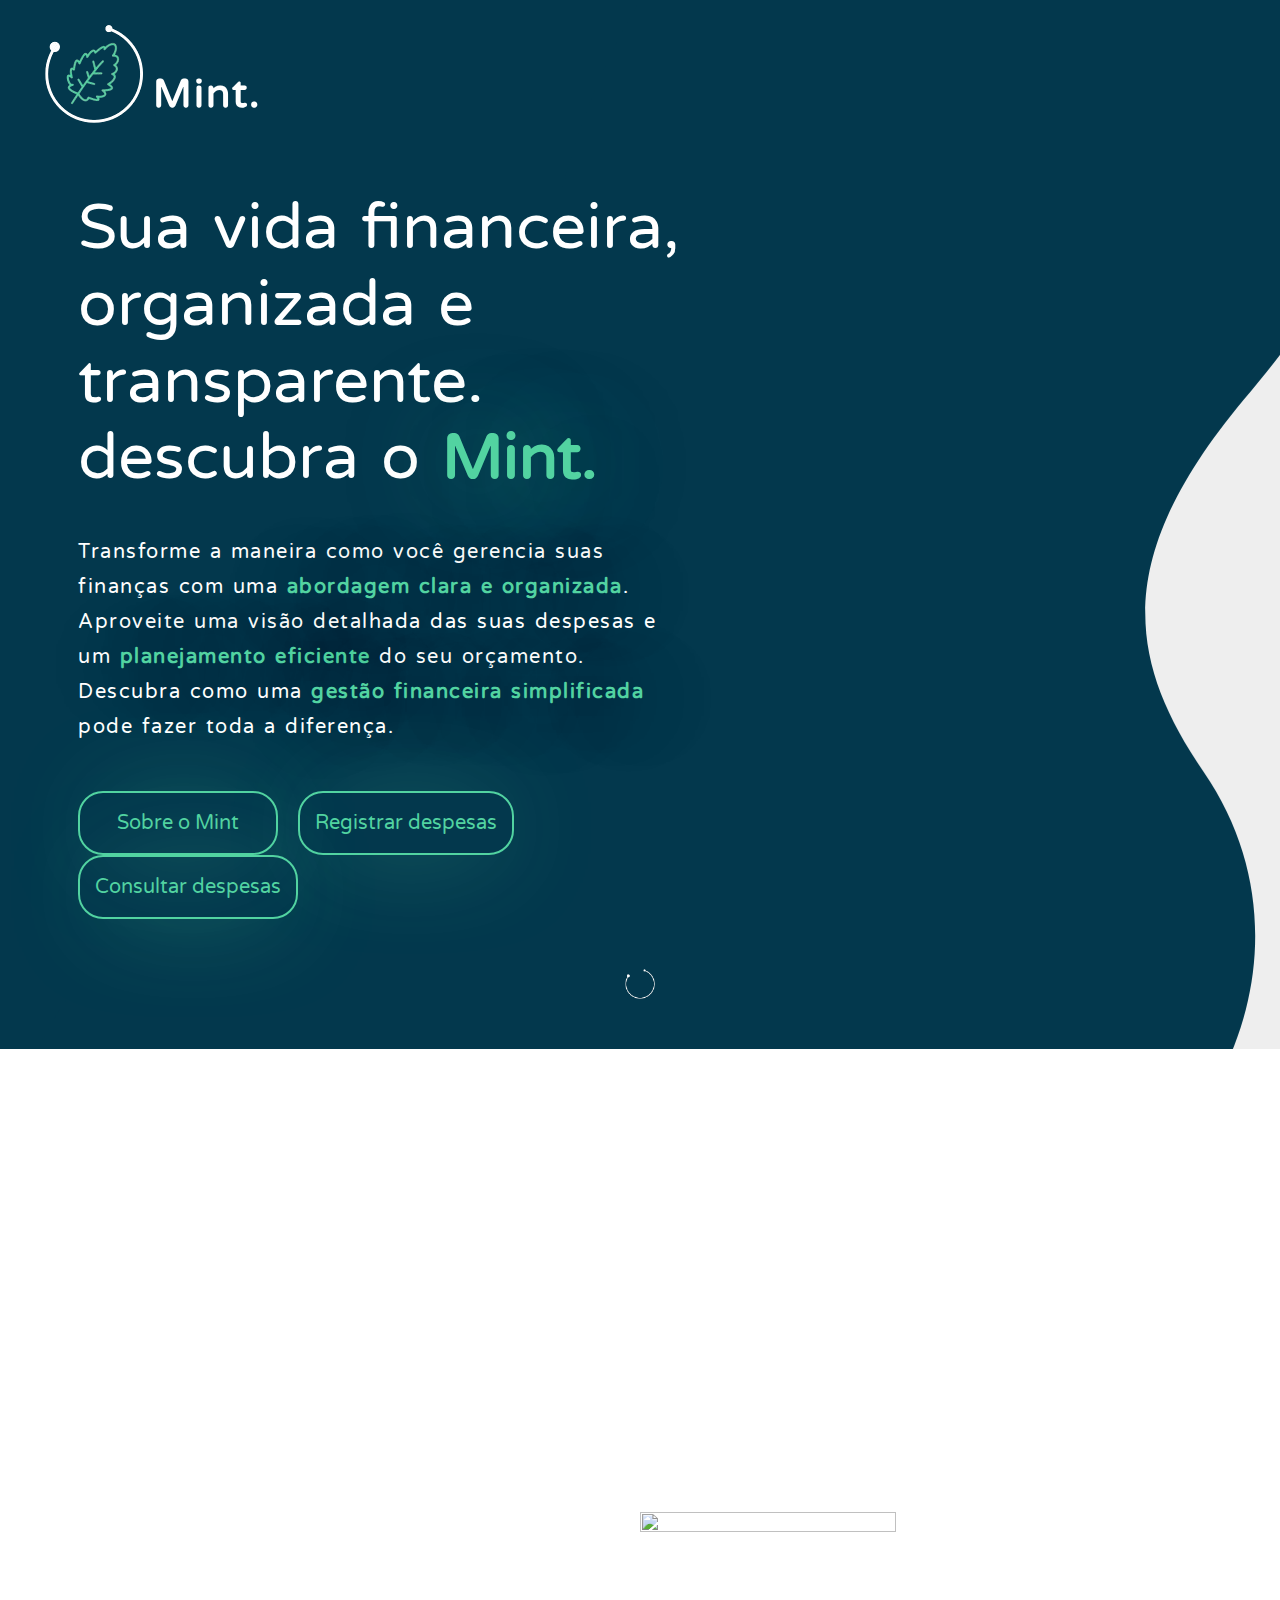
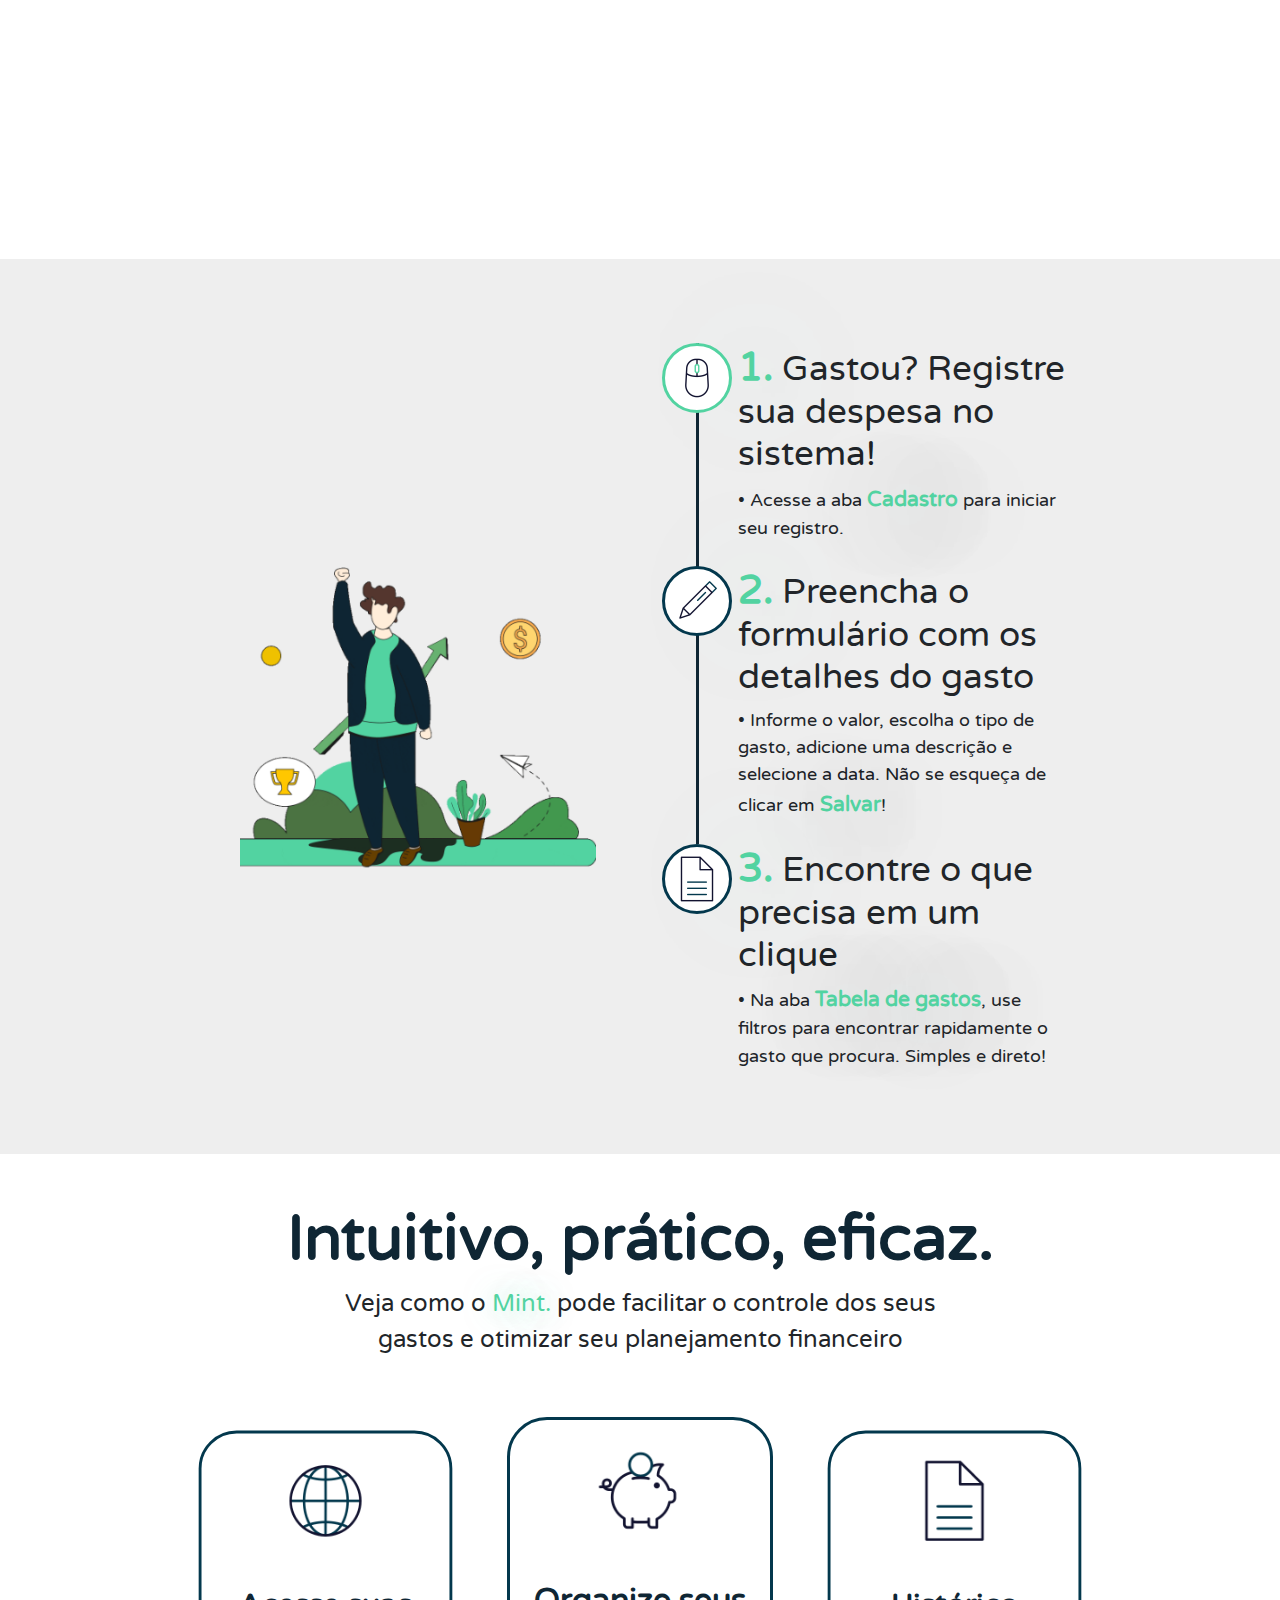
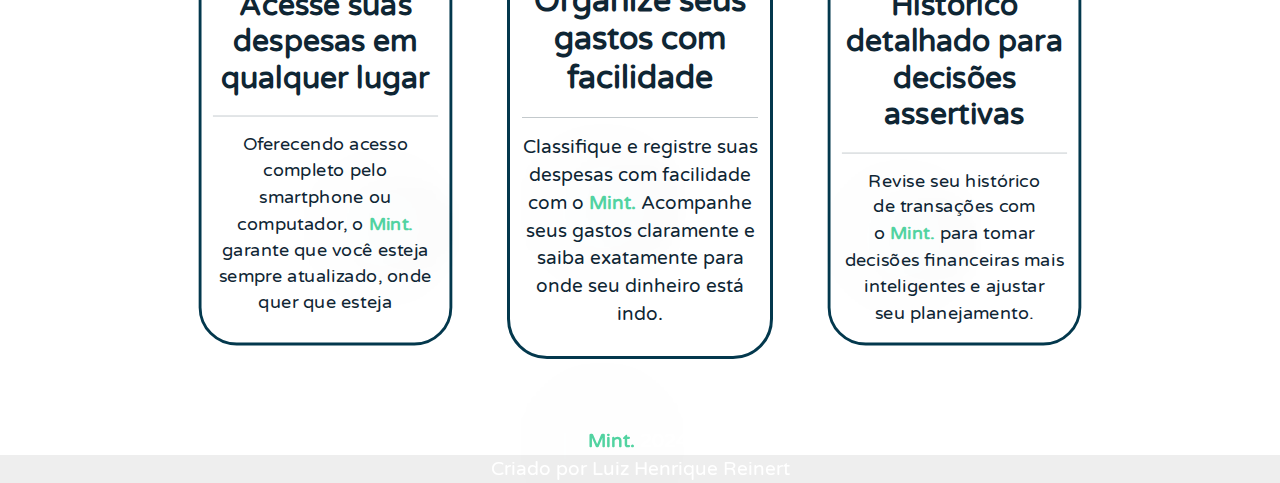
==== index.html @ 35cf8440 "Add files via upload" ====
<html>
    <head>
        <meta charset="utf-8" lang="pt-br">
        <meta name="viewport" content="width=device-width, initial-scale=1">
        <title>Mint.</title>
        <link rel="icon" href="/assets/icone3.png">
        <link href="style.css" rel="stylesheet">
        <link href="https://cdn.jsdelivr.net/npm/bootstrap@5.3.3/dist/css/bootstrap.min.css" rel="stylesheet" integrity="sha384-QWTKZyjpPEjISv5WaRU9OFeRpok6YctnYmDr5pNlyT2bRjXh0JMhjY6hW+ALEwIH" crossorigin="anonymous">
    </head>
    <body>
        <header class="header-main z-2 position-fixed py-4 navbar navbar-expand-lg d-flex nav-norm justify-content-center" id="header-main">
            <nav class="d-flex col-10 align-items-center justify-content-between container-fluid" id="nav">
                <a class="nav-brand position-relative" href="index.html">
                    <img src="assets/icone3.png">
                    <span class="brand-title">Mint.</span>
                </a>
                <button class="navbar-toggler shadow-none border-white" type="button" data-bs-toggle="collapse" data-bs-target="#navbarNav" aria-controls="navbarNav" aria-expanded="false" aria-label="Toggle navigation">
                    <span class="navbar-toggler-icon"></span>
                </button>
                <div class="collapse navbar-collapse" id="navbarNav"></div>
            </nav>
        </header>
        <div id="alert-bg"></div>
        <div class="align-self-center alert-div col-xxl-4 col-xl-5 col-lg-6 col-md-7 col-9" id="alert-div"></div>
        <div class="d-flex flex-column justify-content-around main flex-grow-1 col-12" id="main">
            <div class="d-flex main-text-div flex-row ms-5">
                <div class="d-flex flex-column intro-container col-6">
                    <h1 class="display-3 intro-text">
                        Sua vida financeira,<br> organizada e transparente.
                        descubra o <span class="highlight-brand">Mint.</span>
                    </h1>
                    <p class="intro-p">
                        Transforme a maneira como você gerencia suas finanças com uma <span class="highlight-brand">abordagem clara e organizada</span>. Aproveite uma visão detalhada das suas despesas e um <span class="highlight-brand">planejamento eficiente</span> do seu orçamento. Descubra como uma <span class="highlight-brand">gestão financeira simplificada</span> pode fazer toda a diferença.
                    </p>
                    <div class="intro-btns">
                        <a href="index.html"><button id="registro">Sobre o Mint</button></a>
                        <a href="cadastro.html"><button class="mx-3" id="registro">Registrar despesas</button></a>
                        <a href="consulta.html"><button id="consulta">Consultar despesas</button></a>
                    </div>
                </div>
                <div class="d-flex col-5">
                    
                </div>
            </div>
            <div class="text-center main-scroll">
                <button>
                    <ion-icon class="main-scroll-arrow" name="arrow-down-outline"></ion-icon>
                </button>
            </div>
        </div>
        <div class="d-flex col-12 page-2 justify-content-center align-self-center">
            <div class="d-flex flex-column justify-content-center first-section body-card col-9 my-5">
                <div class="d-flex justify-content-center col-12">
                    <h1 class="section-title p-3" id="page2-title">O que é o <span class="highlight-brand">Mint.</span>?</h1>
                </div>
                <div class="d-flex flex-row align-items-center justify-content-center col-12">
                    <div class="d-flex col-5">
                        <p class="main-text" id="page2-main-text">O <span class="highlight-brand">Mint.</span> é uma ferramenta simples e eficiente para gerenciar suas despesas. Com ele, você pode cadastrar suas despesas facilmente e consultar todas as informações em uma tabela clara e organizada.<br><br>Ideal para quem busca uma solução prática para acompanhar seus gastos sem complicações, o <span class="highlight-brand">Mint.</span> oferece a transparência necessária para manter suas finanças sob controle. Experimente e descubra como a simplicidade pode trazer clareza e ordem à sua vida financeira.</p>
                    </div>
                    <div class="d-flex col-5">
                        <img class="section-img" src="assets/Female Investors.gif"0>
                    </div>
                </div>
            </div>
        </div>
        <div class="d-flex col-12 page-3 justify-content-center align-self-center">
            <div class="d-flex justify-content-center col-10 my-5">
                <div class="d-flex flex-column justify-content-center col-12">
                    <div class="d-flex flex-row col-10 justify-content-center align-self-center">
                        <div class="d-flex col-6 steps-img justify-content-center">
                            <img class="steps-img opening align-self-center" src="assets/step1.png" id="steps-img">
                        </div>
                        <div class="d-flex col-6 steps">
                            <div class="d-flex flex-row col-12 p-4">
                                <div class="d-flex flex-column col-12">
                                    <div class="d-flex">
                                        <div class="d-flex flex-column align-items-center justify-content-between col-2 steps-icon step1">
                                            <button class="btn-enabled" id="step1-btn">
                                                <img src="assets/icons/mouse-anim.apng" id="mouse">
                                            </button>
                                            <div class="bar-disabled" id="progress-bar-1"></div>
                                        </div>
                                        <div class="d-flex flex-column steps-text col-10">
                                            <h2><span class="highlight-brand">1.</span> Gastou? Registre sua despesa no sistema!</h2>
                                            <span>• Acesse a aba <span class="highlight-brand">Cadastro</span> para iniciar seu registro.</spanj>
                                        </div>
                                    </div>
                                    <div class="d-flex">
                                        <div class="d-flex flex-column align-items-center justify-content-between col-2 steps-icon step2">
                                            <button class="btn-disabled" id="step2-btn">
                                                <img src="assets/icons/pencil-img.png" id="pencil">
                                            </button>
                                            <div class="bar-disabled" id="progress-bar-2"></div>
                                        </div>
                                        <div class="d-flex flex-column steps-text col-10">
                                            <h2><span class="highlight-brand">2.</span> Preencha o formulário com os detalhes do gasto</h2>
                                            <span>• Informe o valor, escolha o tipo de gasto, adicione uma descrição e selecione a data. Não se esqueça de clicar em <span class="highlight-brand">Salvar</span>!</span>
                                        </div>
                                    </div>
                                    <div class="d-flex justify-content-between">
                                        <div class="d-flex flex-column align-items-center justify-content-between col-2 steps-icon step3">
                                            <button class="btn-disabled" id="step3-btn">
                                                <img src="assets/icons/history-img.png" id="document">
                                            </button>
                                        </div>
                                        <div class="d-flex flex-column steps-text col-10">
                                            <h2><span class="highlight-brand">3.</span> Encontre o que precisa em um clique</h2>
                                            <span>• Na aba <span class="highlight-brand">Tabela de gastos</span>, use filtros para encontrar rapidamente o gasto que procura. Simples e direto!</span>
                                        </div>
                                    </div>
                                </div>
                            </div>
                        </div>
                    </div>
                </div>
            </div>
        </div>
        <div class="d-flex page-4 flex-column align-items-center justify-content-around col-12">
            <div class="d-flex section-title2 row-gap- flex-column align-items-center text-center justify-content-start col-12 mt-5">
                <h1 class="col-12">Intuitivo, prático, eficaz.</h1>
                <span class="col-6">Veja como o <span class="highlight-brand-sm ">Mint.</span> pode facilitar o controle dos seus gastos e otimizar seu planejamento financeiro</span>
            </div>
            <div class="d-flex flex-row row justify-content-center column-gap-5 col-10 feature-row">
                <div class="d-flex flex-column feature col-3">
                    <div class="feature-icon">
                        <img src="assets/icons/globe-img.png" id="globe">
                    </div>
                    <div>
                        <h4>Acesse suas despesas em qualquer lugar</h4><hr>
                        <p>Oferecendo acesso completo pelo smartphone ou computador, o <span class="highlight-brand">Mint.</span> garante que você esteja sempre atualizado, onde quer que esteja</h6>
                    </div>
                </div>
                <div class="d-flex flex-column feature col-3">
                    <div class="feature-icon">
                        <img src="assets/icons/pig-img.png" id="pig">
                    </div>
                    <div>
                        <h4>Organize seus gastos com facilidade</h4><hr>
                        <p>Classifique e registre suas despesas com facilidade com o <span class="highlight-brand">Mint.</span> Acompanhe seus gastos claramente e saiba exatamente para onde seu dinheiro está indo.</p>
                    </div>
                </div>
                <div class="d-flex flex-column feature col-3">
                    <div class="feature-icon">
                        <img src="assets/icons/history-img.png" id="history">
                    </div>
                    <div>
                        <h4>Histórico detalhado para decisões assertivas</h4><hr>
                        <p>Revise seu histórico de transações com o <span class="highlight-brand">Mint.</span> para tomar decisões financeiras mais inteligentes e ajustar seu planejamento.</p>
                    </div> 
                </div>
            </div>
        </div>
        <button class="back-arrow" id="back-arrow">
            <ion-icon name="arrow-up-outline"></ion-icon>
          </button>
        <footer class="d-flex flex-column justify-content-center">
            <span class="align-self-center"><span class="highlight-brand"> Mint.</span> 2024.</span>
            <span class="align-self-center">Criado por Luiz Henrique Reinert</span>
        </footer>
        <script src="script.js"></script>
        <script type="module" src="https://unpkg.com/ionicons@7.1.0/dist/ionicons/ionicons.esm.js"></script>
        <script nomodule src="https://unpkg.com/ionicons@7.1.0/dist/ionicons/ionicons.js"></script>
        <script src="https://cdn.jsdelivr.net/npm/bootstrap@5.3.3/dist/js/bootstrap.bundle.min.js" integrity="sha384-YvpcrYf0tY3lHB60NNkmXc5s9fDVZLESaAA55NDzOxhy9GkcIdslK1eN7N6jIeHz" crossorigin="anonymous"></script>
    </body>
</html>
---- style.css ----
@import url('https://fonts.googleapis.com/css2?family=Varela+Round&display=swap');

*{
    font-family: "Varela Round", sans-serif;
}

:root{
    --headerbg: #0f2634;
    --mainbg: rgb(3, 56, 77);
    --mint: rgb(82, 211, 161);
    --success: rgb(213, 245, 230);
    --success-sc: rgb(81, 218, 81);
    --caution: rgb(255, 254, 223);
    --caution-sc: rgb(255, 147, 7);
    --error: rgb(241, 76, 76);
}

html, body {
    scroll-behavior: smooth;
    display: flex;
    flex-direction: column;
    width: 100%;
    min-height: 100vh;
    background-color: rgb(238, 238, 238) !important;
}

.varela-round-regular {
    font-family: "Varela Round", sans-serif;
    font-weight: 400;
    font-style: normal;
}

.nav-brand{
    text-decoration: none;
}

.nav-norm{
    transition: width 1s, background-color 0.3s;
    width: 30%;
    background-color: transparent;
}

.nav-norm a{
    transition: all 1s;
}

.nav-norm img{
    transition: all 1s;
    object-fit: contain;
    width: 100px;
    vertical-align: bottom;
}

.nav-norm span{
    transition: all 1s;
    color: white;
    font-size: 30pt;
    font-weight: bold;
    letter-spacing: 2px;
    margin-left: 5px;
}

.nav-anim{
    transition: width 1s 0.7s, background-color 1s 0.7s;
    width: 72.38%;
    background-color: var(--headerbg);
}

.nav-anim2{
    transition: all 1s;
}

.nav-anim nav{
    margin: 0px 20px;
}

.nav-anim a{
    transition: all 1s;
    display: flex;
    align-items: end;
    left: 0px;
}

.nav-anim li{
    animation: li-anim 1s forwards;
}

@keyframes li-anim{
    from{opacity: 0;}
    to{opacity: 1;}
}

.nav-anim img{
    transition: all 1s;
    object-fit: contain;
    width: 60px;
}

.nav-anim span{
    transition: all 1s;
    color: white;
    font-size: 23pt;
    font-weight: bold;
    letter-spacing: 2px;
    margin-left: 5px;
}

.link{
    color: white;
    text-decoration: none;
    font-size: 15pt;
    position: relative;
    border-bottom: 2px solid transparent;
}

.link::after{
    transition: width 0.3s;
    content: '';
    width: 0px;
    height: 2px;
    background-color: var(--mint);
    display: block;
    position: absolute;
    bottom: 0;
}

.link:hover::after{
    transition: width 0.3s linear;
    content: '';
    width: 100%;
    height: 2px;
    background-color: var(--mint);
    display: block;
    position: absolute;
    bottom: 0;
}

.main{
    padding-top: 110px;
    background: url(assets/bg1.png) no-repeat;
    background-attachment: fixed;
    min-height: 100vh;
}

.main-text-div{
    margin-top: 80px;
    row-gap: 40px;
}

.intro-container{
    row-gap: 30px;
    margin-left: 30px;
}

.intro-text{
    color: rgb(255, 255, 255);
    word-spacing: 5px;
}

.highlight-brand{
    color: var(--mint);
    font-weight: bold;
    text-shadow: 5px 5px 100px rgba(82, 211, 161, 0.541);
}

.highlight-brand-sm{
    font-size: 1.4rem;
    color: var(--mint);
    text-shadow: 1px 1px 30px rgba(82, 211, 161, 0.541);
}

.intro-p{
    color: white;
    font-size: 1.25rem;
    letter-spacing: 1.5px;
    word-spacing: 2px;
    line-height: 35px;
}

.intro-btns button{
    min-width: 200px;
    border-radius: 25px;
    padding: 15px;
    font-size: 15pt;
    border: 2px solid;
    box-shadow: 5px 5px 100px -25px;
}

.intro-btns button:not(:hover){
    transition: all 0.5s;
    min-width: 200px;
    color: var(--mint);
    border-radius: 25px;
    border-color: var(--mint);
    padding: 15px;
    background-color: transparent;
    font-size: 15pt;
}

.intro-btns button:hover{
    transition: all 0.5s ease-out;
    color: white;
    border-color: white;
    background-color:  var(--mint);
}

.main-scroll{
    background: url(assets/round.png) no-repeat center;
    background-size: contain;
}

.main-scroll button{
    background-color: transparent;
    outline: none;
    border: none;
    color: var(--mint);
    object-fit: contain;
    font-size: 30pt;
    padding: 15px;
}

.main-scroll{
    animation: round-bg-rotate 4s linear infinite;
    margin: 50px 0px;
}

.main-scroll-arrow{
    animation: teste 5s linear infinite;
}

.page-4{
    min-height: 90vh;
    background-color: white;
}

.body-card{
   background-color: transparent;
}

/* Page 2 */

.page-2{
    min-height: 90vh;
    background-color: white;
}

.section-img{
    object-fit: contain;
    width: 80%;
}

.section-title{
    font-size: 60pt;
    font-weight: 600;
    opacity: 0;
    color: var(--mainbg);
}

.section-title2 h1{
    font-size: calc(1.7vw + 4.6vh);
    font-weight: 600;
    opacity: 1;
    color: var(--headerbg);
}

.section-title2 span{
    
    font-size: 1.5rem;
}

.active{
    animation: active-anim 1s forwards;
} 
  
@keyframes active-anim{
    from{transform: translateY(50%); opacity: 0}
    to{transform: translateY(0%); opacity: 1}
}

.main-text{
    font-size: 1.4rem;
    opacity: 0;
    text-wrap: balance;
    color: var(--mainbg);
}

.main-text-active{
    animation: main-text-anim 1s forwards;
}

@keyframes main-text-anim{
    from{transform: translateX(-50%); opacity: 0}
    to{transform: translateX(0%); opacity: 1}
}

.steps-img{
    object-fit: contain;
    width: 80%;
}

.steps-icon{
    position: relative;
    z-index: 1;
    padding-top: 3%;
}

.bar-disabled{
    transition: 0.5s all;
    height: 100%;
    z-index: -1;
    width: 3px;
    background-color: var(--headerbg);
    position: absolute;
}

.bar-enabled{
    transition: 0.5s all;
    background-color: var(--mint)!important;
}

.btn-disabled{
    transition: 0.5s all;
    background: white;
    border: 3px solid var(--mainbg);
    border-radius: 50%;
    height: 70px;
    width: 70px;
}

.btn-enabled{
    transition: 0.5s all;
    background: white;
    border: 3px solid var(--mint);
    border-radius: 50%;
    height: 70px;
    width: 70px;
}

.steps-icon img{
    width: 50px;
    height: 50px;
}

.steps-text{
    padding: 3% 0;
    margin-left: 2%;
}

.steps-text h2{
    font-size: 2.2em;
}

.steps-text span{
    font-size: 1.14em;
}


/* Page 3 */

.page-3{
    min-height: 70vh;
    background-color: transparent;
}

.feature-row{
    margin-top: 3.7rem!important;
    margin-bottom: 6rem;
}

.feature{
    color: var(--headerbg);
    border: 3px solid var(--mainbg);
    border-radius: 40px;
    min-height: 54vmin;
}

.feature:first-of-type, .feature:nth-of-type(3){
    transform: scale(0.95);
}

.feature:hover{
    transition: all 0.3s;
    scale: 1.1;
    border: 3px solid var(--mint);
    box-shadow: 0 0 15px var(--mint);
}

.feature:nth-of-type(2):hover{
    scale: 1.15;
}

.feature:not(:hover){
    transition: all 0.3s;
}

.feature:hover img{
    transition: all 0.3s;
    scale: 1.2;
}

.feature:hover h4{
    transition: all 0.2s;
    color: var(--mint);
}

.feature:not(:hover) img{
    transition: all 0.5s;
    scale: 1.0;
}


.feature-icon{
    text-align: center;
}

.feature-icon img{
    width: 40%;
    padding: 10% 0px;
}


.feature h4{
    text-align: center;
    margin: 20px 0px;
    font-size: 2em;
    font-weight: bold;
}

.feature p{
    text-align: center;
    font-size: 1.16em;
    text-wrap: balance;
}

.title-consulta{
    padding-bottom: 20px
}

.form{
    font-size: 14pt;
    height: 50px;
    width: 100%;
    border: 1px solid gainsboro;
    text-align: start;
    border-radius: 10px;
    padding-left: 10px;
    box-shadow: none;
    outline: 3px solid rgba(120, 118, 236, 0);;
}

.form:focus{
    transition: outline-color 0.5s;
    outline-color: var(--mint);
}

.first-option{
    color: #757575;
}

.tipodedespesa{
    width: 100%;
}

.despesa{
    width: 100%;
}

.desc-despesa{
    width: 110%;
}

.valor-despesa{
    width: 50%;
}

.add-btn button{
    border: none;
    color: white;
    background-color: var(--mint);
    border-radius: 10px;
    padding: 15px 40px;
}

.add-btn button:hover{
    transition: all 0.5s;
    background-color: rgb(54, 52, 151);
}

.add-btn button:not(:hover){
    transition: all 0.5s;
    background-color: var(--mint);
}

.error{
    animation: errorAnim 2s forwards;
}

.errors-list{
    display: block;
    color: rgb(241, 76, 76);
}

@keyframes alert-bg-in{
    from{
        background-color: transparent;
    }
    to{
        background-color: rgba(0, 0, 0, 0.26);
        backdrop-filter: blur(5px);
    }
}

.alert-text{
    color: var(--mainbg);
    font-weight: bold;
    font-size: 16pt;
    line-height: 35pt;
}

.checkmark-icon{
    color: var(--success-sc);
    font-size: 35pt;
    line-height: 35pt;
}

.close-icon{
    font-size: 40pt;
    color: var(--success);
}

.warning-icon{
    font-size: 45pt;
    color: rgb(255, 153, 0);
}

.error-icon{
    font-size: 45pt;
    color: rgb(241, 76, 76);
}

.close-alert{
    background-color: transparent;
    border: none;
}

.active-cadastro{
    color: black;
    position: absolute;
    top: 20%;
    height: 15%;
    background-color: var(--success);
    z-index: 2;
    border-radius: 10px;
    display: flex;
    animation: alert-in 1.5s forwards;
}

.active-cadastro::after{
    content: '';
    position: absolute;
    border-radius: 10px 0px 0px 10px;
    width: 20px;
    height: 100%;
    background-color: var(--mint);
}

@keyframes alert-in{
    0%{
        opacity: 0;
        transform: translateX(-40%)
    }
    60%{
        opacity: 1;
        transform: translateX(0%);
    }
    100% {
        opacity: 0;
        transform: translateX(40%)
    }
}

.active-remove-data{
    color: black;
    position: absolute;
    top: 20%;
    background-color: var(--caution);
    z-index: 2;
    border-radius: 10px;
    display: flex;
    animation: alert-caution-in 0.7s forwards;
}

.active-remove-data::after{
    content: '';
    position: absolute;
    border-radius: 10px 0px 0px 10px;
    width: 20px;
    height: 100%;
    background-color: var(--caution-sc);
}


@keyframes alert-caution-in{
    0%{
        opacity: 0;
        transform: translateX(-40%)
    }
    100%{
        opacity: 1;
        transform: translateX(0%);
    }
}

.alert-out{
    animation: alert-out 0.7s forwards;
}

@keyframes alert-out{
    0%{
        opacity: 100%;
    }
    100%{
        transform: translateX(40%);
        opacity: 0%;
    }
}

.action-btns button{
    border: none;
    border-radius: 5px;
    height: 35px;
    width: 40%;
    color: white;
    font-weight: 600;

}

#cancelar:not(:hover){
    transition: all 0.3s;
    background-color: rgb(241, 76, 76);
}


#cancelar:hover{
    transition: all 0.3s;
    background-color: rgb(187, 40, 40);
}

#confirmar:not(:hover){
    transition: all 0.3s;
    background-color: rgb(138, 211, 105);
}

#confirmar:hover{
    transition: all 0.3s;
    background-color: rgb(86, 143, 60);
}

td {
    padding: 10px 0px;
}

tr {
    vertical-align: middle;
}

.error-text{
    color: rgb(0, 0, 0);
    font-weight: 600;
    line-height: 35pt;
}

.error-anchor{
    text-decoration: none;
    font-size: 13pt;
    color: var(--mint);
    font-weight: 600;
}

.error-span{
    font-size: 13pt;
}

.remove-data-btn{
    background-color: rgb(241, 76, 76);
    color: white;
    border: none;
    outline: none;
    border-radius: 4px;
    width: 40px;
    height: 30px;
}

.filter-btn{
    border: none;
    font-size: 17pt;
    color: white;
    background-color: var(--mint);
    border-radius: 10px;
    padding: 15px 40px;
}

.filter-btn:hover{
    transition: all 0.5s;
    background-color: rgb(54, 52, 151);
}

.filter-btn:not(:hover){
    transition: all 0.5s;
    background-color: var(--mint);
}


@keyframes errorAnim{
    30%{
        border: 1px solid rgb(241, 76, 76);
    } 60% {
        border: 1px solid gainsboro;
    } 100% {
        border: 1px solid rgb(241, 76, 76);
    }
}

.back-arrow{
    transition: all 0.5s 1s, opacity 0.3s;
    position: fixed;
    background-color: rgba(255, 255, 255, 0.425);
    border: 3px solid var(--mainbg);
    color: var(--mint);
    right: 100px;
    bottom: 80px;
    width: 0px;
    height: 0px;
    font-size: 25pt;
    border-radius: 50%;
    opacity: 0;
}

.shown{
    transition: opacity 0.5s ;
    pointer-events: all;
    width: 60px;
    height: 60px;
    opacity: 1
}

.back-top-hover{
    animation: back-top-anim 2s 0.3s infinite
}

@keyframes back-top-anim{
    10%{
        transform: translateY(10px);
    }
    20%{
        transform: translateY(-5px);
    }
    40%{
        transform: translateY(0px);
    }
    100%{
        transform: translateY(0px);
    }
}

footer{
    position: relative;
    width: 100%;
    height: 10%;
    font-size: 14pt;
    color: white;
    background-color: var(--headerbg);
}

/*cadastro*/

.register-title{
    font-size: calc(3vw + 6vh);
    font-weight: bolder;
    color: var(--mint);
}

.background-div{
    width: 100%;
    display: flex;
    overflow: hidden;
    position: absolute;
    background-color: #ffffff;
}

.background-div img{
    min-width: 100%;
    min-height: 100vh;
    object-fit: cover;
}

.form-main{
    min-height: 50vh;
    background-color: #f8f8f8;
    border-radius: 40px;
    border: 3px solid var(--mint);
}

input:-webkit-autofill {
    -webkit-box-shadow: 0 0 0 30px white inset;
}

.form-input{
    transition: all 0.3s;
    outline: 1px solid gainsboro;
    border-width: 2px;
    border-style: solid;
    border-color: transparent;
    font-size: 1.1rem;
    padding: 7px;
    border-radius: 10px;
    pointer-events: all;
}

.form-input:focus{
    transition: all 0.8s;
    border-color: var(--mint);
}

.input-label{
    transition: all 0.3s;
    color: rgba(0, 0, 0, 0.521);
    font-size: 1.2rem;
    pointer-events: none;
    z-index: 0;
}

.span-focused{
    transition: all 0.3s ease-in-out;
    color: var(--mint);
    translate: 0px -120%;
}

.invalid-value, .invalid-value:focus{
    border-color: var(--error);
}

.valid-value, .valid-value:focus{
    border-color: rgb(48, 187, 48);
}
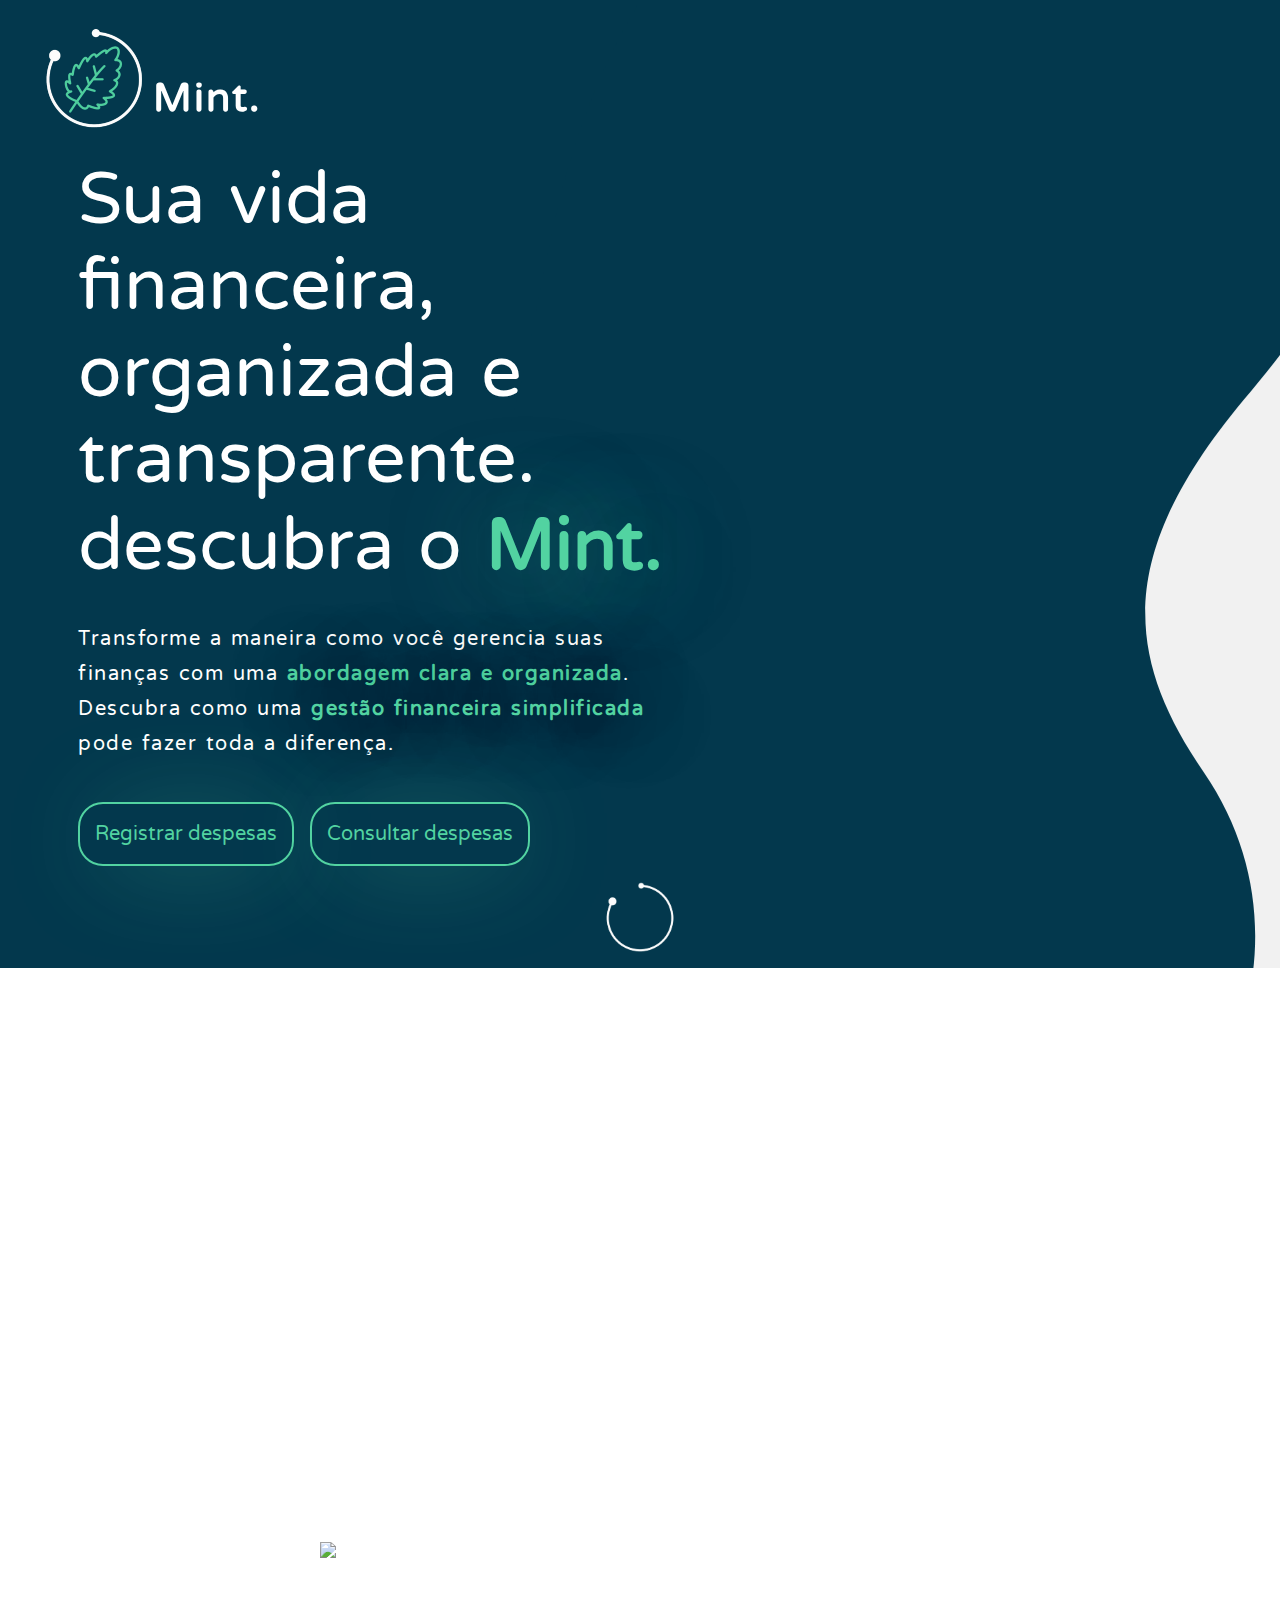
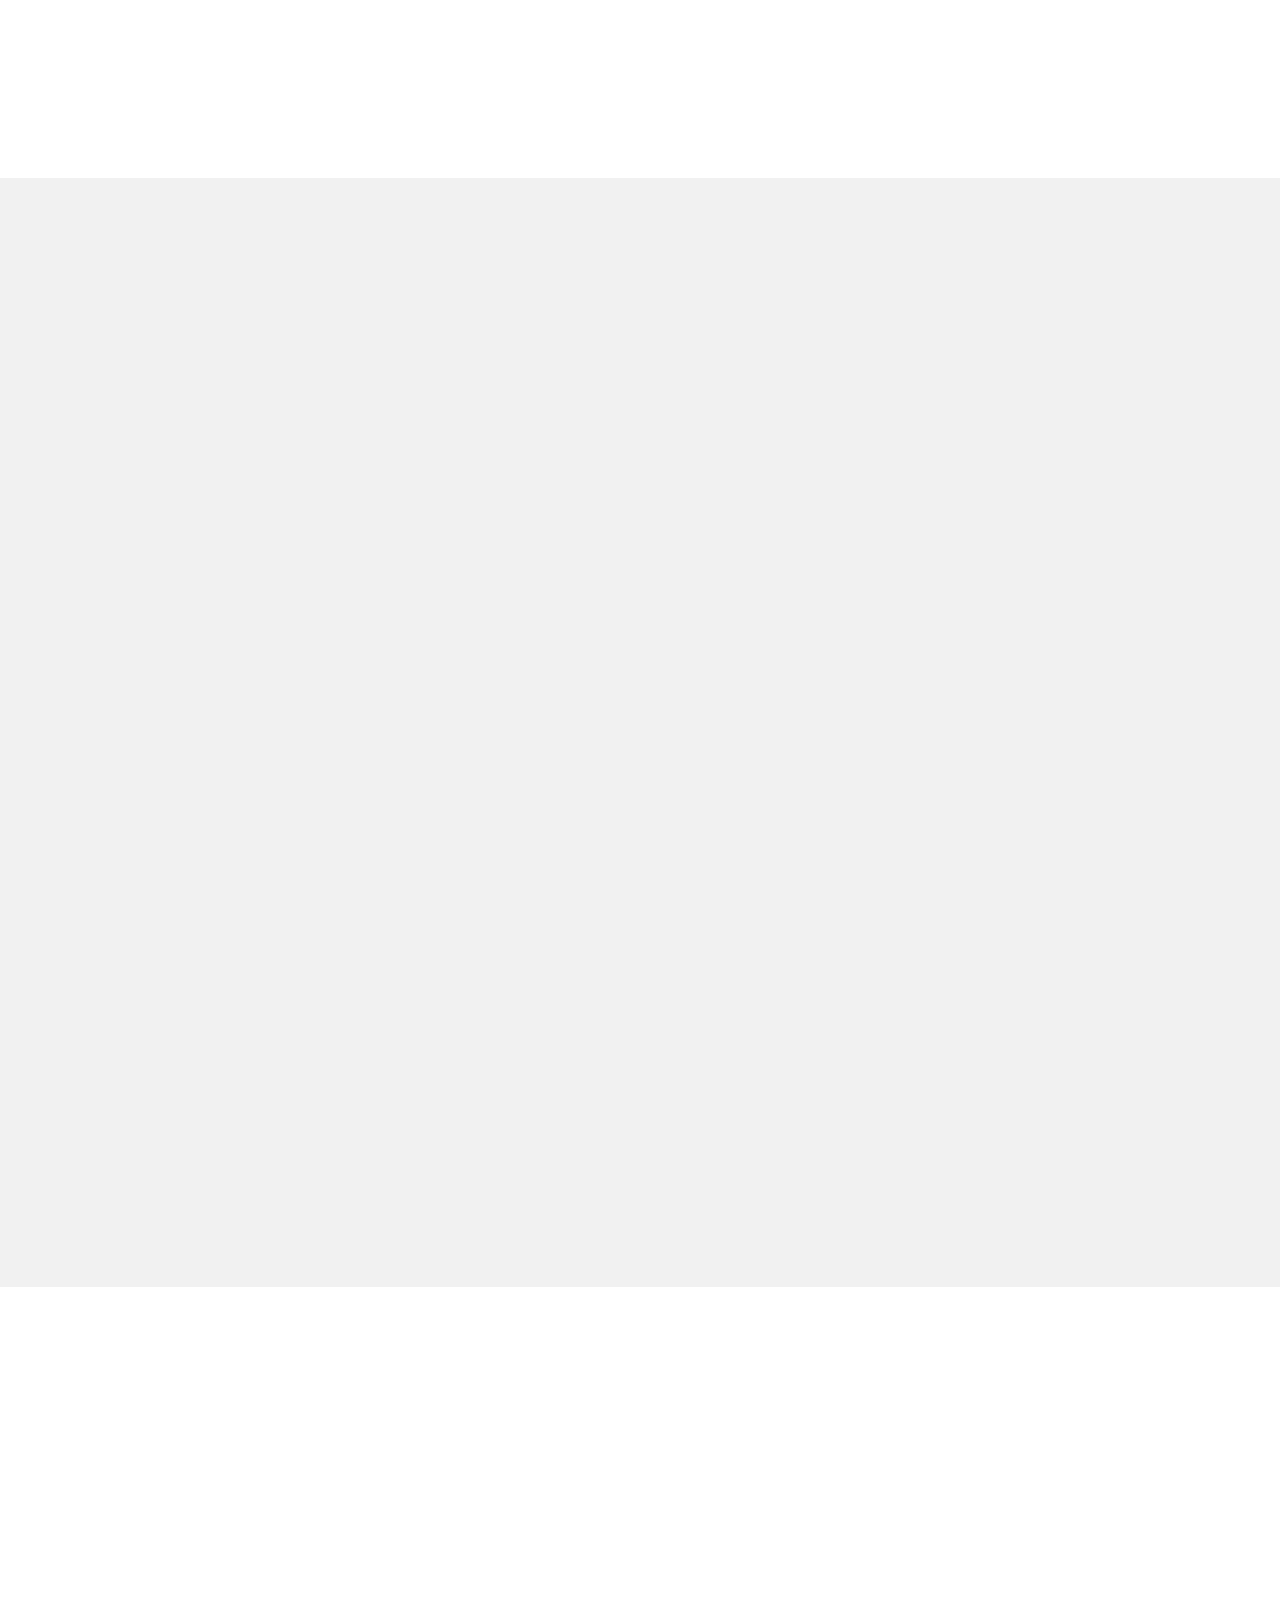
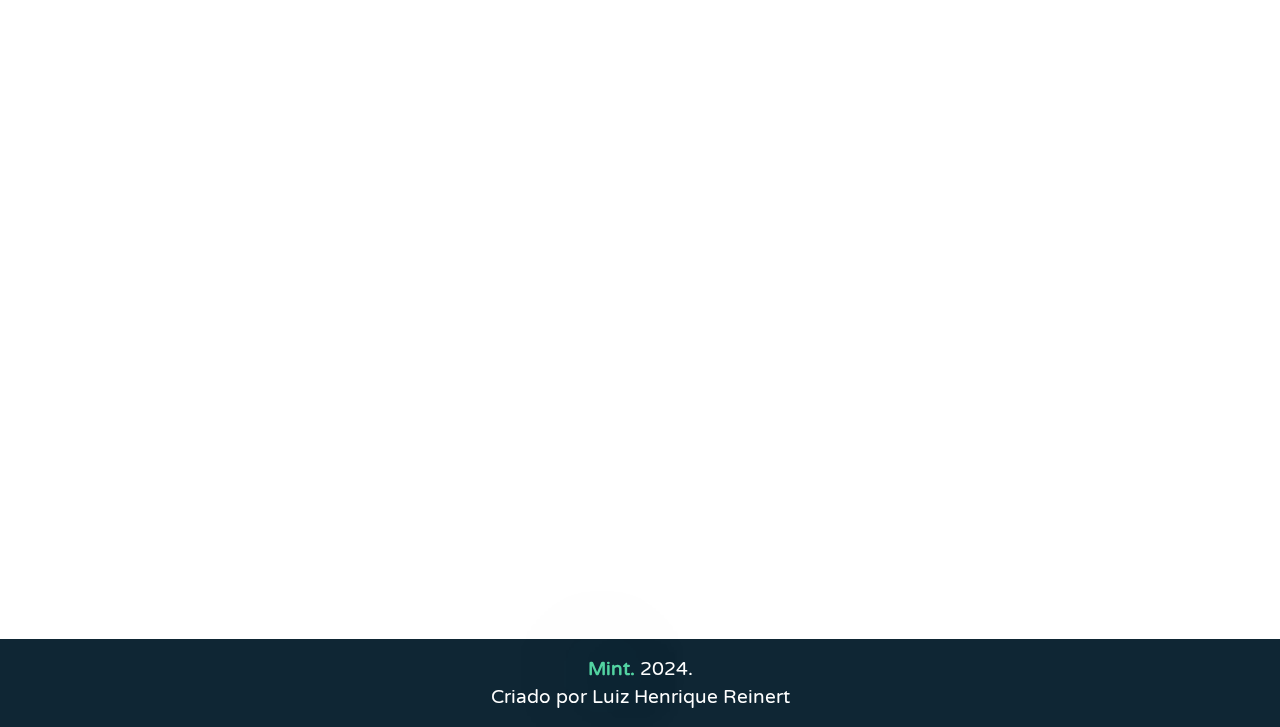
==== commit 5f3cdffe: "update" ====
--- a/index.html
+++ b/index.html
@@ -1,165 +1,167 @@
-<html>
-    <head>
-        <meta charset="utf-8" lang="pt-br">
-        <meta name="viewport" content="width=device-width, initial-scale=1">
-        <title>Mint.</title>
-        <link rel="icon" href="/assets/icone3.png">
-        <link href="style.css" rel="stylesheet">
-        <link href="https://cdn.jsdelivr.net/npm/bootstrap@5.3.3/dist/css/bootstrap.min.css" rel="stylesheet" integrity="sha384-QWTKZyjpPEjISv5WaRU9OFeRpok6YctnYmDr5pNlyT2bRjXh0JMhjY6hW+ALEwIH" crossorigin="anonymous">
-    </head>
-    <body>
-        <header class="header-main z-2 position-fixed py-4 navbar navbar-expand-lg d-flex nav-norm justify-content-center" id="header-main">
-            <nav class="d-flex col-10 align-items-center justify-content-between container-fluid" id="nav">
-                <a class="nav-brand position-relative" href="index.html">
-                    <img src="assets/icone3.png">
-                    <span class="brand-title">Mint.</span>
-                </a>
-                <button class="navbar-toggler shadow-none border-white" type="button" data-bs-toggle="collapse" data-bs-target="#navbarNav" aria-controls="navbarNav" aria-expanded="false" aria-label="Toggle navigation">
-                    <span class="navbar-toggler-icon"></span>
-                </button>
-                <div class="collapse navbar-collapse" id="navbarNav"></div>
-            </nav>
-        </header>
-        <div id="alert-bg"></div>
-        <div class="align-self-center alert-div col-xxl-4 col-xl-5 col-lg-6 col-md-7 col-9" id="alert-div"></div>
-        <div class="d-flex flex-column justify-content-around main flex-grow-1 col-12" id="main">
-            <div class="d-flex main-text-div flex-row ms-5">
-                <div class="d-flex flex-column intro-container col-6">
-                    <h1 class="display-3 intro-text">
-                        Sua vida financeira,<br> organizada e transparente.
-                        descubra o <span class="highlight-brand">Mint.</span>
-                    </h1>
-                    <p class="intro-p">
-                        Transforme a maneira como você gerencia suas finanças com uma <span class="highlight-brand">abordagem clara e organizada</span>. Aproveite uma visão detalhada das suas despesas e um <span class="highlight-brand">planejamento eficiente</span> do seu orçamento. Descubra como uma <span class="highlight-brand">gestão financeira simplificada</span> pode fazer toda a diferença.
-                    </p>
-                    <div class="intro-btns">
-                        <a href="index.html"><button id="registro">Sobre o Mint</button></a>
-                        <a href="cadastro.html"><button class="mx-3" id="registro">Registrar despesas</button></a>
-                        <a href="consulta.html"><button id="consulta">Consultar despesas</button></a>
-                    </div>
-                </div>
-                <div class="d-flex col-5">
-                    
-                </div>
-            </div>
-            <div class="text-center main-scroll">
-                <button>
-                    <ion-icon class="main-scroll-arrow" name="arrow-down-outline"></ion-icon>
-                </button>
-            </div>
-        </div>
-        <div class="d-flex col-12 page-2 justify-content-center align-self-center">
-            <div class="d-flex flex-column justify-content-center first-section body-card col-9 my-5">
-                <div class="d-flex justify-content-center col-12">
-                    <h1 class="section-title p-3" id="page2-title">O que é o <span class="highlight-brand">Mint.</span>?</h1>
-                </div>
-                <div class="d-flex flex-row align-items-center justify-content-center col-12">
-                    <div class="d-flex col-5">
-                        <p class="main-text" id="page2-main-text">O <span class="highlight-brand">Mint.</span> é uma ferramenta simples e eficiente para gerenciar suas despesas. Com ele, você pode cadastrar suas despesas facilmente e consultar todas as informações em uma tabela clara e organizada.<br><br>Ideal para quem busca uma solução prática para acompanhar seus gastos sem complicações, o <span class="highlight-brand">Mint.</span> oferece a transparência necessária para manter suas finanças sob controle. Experimente e descubra como a simplicidade pode trazer clareza e ordem à sua vida financeira.</p>
-                    </div>
-                    <div class="d-flex col-5">
-                        <img class="section-img" src="assets/Female Investors.gif"0>
-                    </div>
-                </div>
-            </div>
-        </div>
-        <div class="d-flex col-12 page-3 justify-content-center align-self-center">
-            <div class="d-flex justify-content-center col-10 my-5">
-                <div class="d-flex flex-column justify-content-center col-12">
-                    <div class="d-flex flex-row col-10 justify-content-center align-self-center">
-                        <div class="d-flex col-6 steps-img justify-content-center">
-                            <img class="steps-img opening align-self-center" src="assets/step1.png" id="steps-img">
-                        </div>
-                        <div class="d-flex col-6 steps">
-                            <div class="d-flex flex-row col-12 p-4">
-                                <div class="d-flex flex-column col-12">
-                                    <div class="d-flex">
-                                        <div class="d-flex flex-column align-items-center justify-content-between col-2 steps-icon step1">
-                                            <button class="btn-enabled" id="step1-btn">
-                                                <img src="assets/icons/mouse-anim.apng" id="mouse">
-                                            </button>
-                                            <div class="bar-disabled" id="progress-bar-1"></div>
-                                        </div>
-                                        <div class="d-flex flex-column steps-text col-10">
-                                            <h2><span class="highlight-brand">1.</span> Gastou? Registre sua despesa no sistema!</h2>
-                                            <span>• Acesse a aba <span class="highlight-brand">Cadastro</span> para iniciar seu registro.</spanj>
-                                        </div>
-                                    </div>
-                                    <div class="d-flex">
-                                        <div class="d-flex flex-column align-items-center justify-content-between col-2 steps-icon step2">
-                                            <button class="btn-disabled" id="step2-btn">
-                                                <img src="assets/icons/pencil-img.png" id="pencil">
-                                            </button>
-                                            <div class="bar-disabled" id="progress-bar-2"></div>
-                                        </div>
-                                        <div class="d-flex flex-column steps-text col-10">
-                                            <h2><span class="highlight-brand">2.</span> Preencha o formulário com os detalhes do gasto</h2>
-                                            <span>• Informe o valor, escolha o tipo de gasto, adicione uma descrição e selecione a data. Não se esqueça de clicar em <span class="highlight-brand">Salvar</span>!</span>
-                                        </div>
-                                    </div>
-                                    <div class="d-flex justify-content-between">
-                                        <div class="d-flex flex-column align-items-center justify-content-between col-2 steps-icon step3">
-                                            <button class="btn-disabled" id="step3-btn">
-                                                <img src="assets/icons/history-img.png" id="document">
-                                            </button>
-                                        </div>
-                                        <div class="d-flex flex-column steps-text col-10">
-                                            <h2><span class="highlight-brand">3.</span> Encontre o que precisa em um clique</h2>
-                                            <span>• Na aba <span class="highlight-brand">Tabela de gastos</span>, use filtros para encontrar rapidamente o gasto que procura. Simples e direto!</span>
-                                        </div>
-                                    </div>
-                                </div>
-                            </div>
-                        </div>
-                    </div>
-                </div>
-            </div>
-        </div>
-        <div class="d-flex page-4 flex-column align-items-center justify-content-around col-12">
-            <div class="d-flex section-title2 row-gap- flex-column align-items-center text-center justify-content-start col-12 mt-5">
-                <h1 class="col-12">Intuitivo, prático, eficaz.</h1>
-                <span class="col-6">Veja como o <span class="highlight-brand-sm ">Mint.</span> pode facilitar o controle dos seus gastos e otimizar seu planejamento financeiro</span>
-            </div>
-            <div class="d-flex flex-row row justify-content-center column-gap-5 col-10 feature-row">
-                <div class="d-flex flex-column feature col-3">
-                    <div class="feature-icon">
-                        <img src="assets/icons/globe-img.png" id="globe">
-                    </div>
-                    <div>
-                        <h4>Acesse suas despesas em qualquer lugar</h4><hr>
-                        <p>Oferecendo acesso completo pelo smartphone ou computador, o <span class="highlight-brand">Mint.</span> garante que você esteja sempre atualizado, onde quer que esteja</h6>
-                    </div>
-                </div>
-                <div class="d-flex flex-column feature col-3">
-                    <div class="feature-icon">
-                        <img src="assets/icons/pig-img.png" id="pig">
-                    </div>
-                    <div>
-                        <h4>Organize seus gastos com facilidade</h4><hr>
-                        <p>Classifique e registre suas despesas com facilidade com o <span class="highlight-brand">Mint.</span> Acompanhe seus gastos claramente e saiba exatamente para onde seu dinheiro está indo.</p>
-                    </div>
-                </div>
-                <div class="d-flex flex-column feature col-3">
-                    <div class="feature-icon">
-                        <img src="assets/icons/history-img.png" id="history">
-                    </div>
-                    <div>
-                        <h4>Histórico detalhado para decisões assertivas</h4><hr>
-                        <p>Revise seu histórico de transações com o <span class="highlight-brand">Mint.</span> para tomar decisões financeiras mais inteligentes e ajustar seu planejamento.</p>
-                    </div> 
-                </div>
-            </div>
-        </div>
-        <button class="back-arrow" id="back-arrow">
-            <ion-icon name="arrow-up-outline"></ion-icon>
-          </button>
-        <footer class="d-flex flex-column justify-content-center">
-            <span class="align-self-center"><span class="highlight-brand"> Mint.</span> 2024.</span>
-            <span class="align-self-center">Criado por Luiz Henrique Reinert</span>
-        </footer>
-        <script src="script.js"></script>
-        <script type="module" src="https://unpkg.com/ionicons@7.1.0/dist/ionicons/ionicons.esm.js"></script>
-        <script nomodule src="https://unpkg.com/ionicons@7.1.0/dist/ionicons/ionicons.js"></script>
-        <script src="https://cdn.jsdelivr.net/npm/bootstrap@5.3.3/dist/js/bootstrap.bundle.min.js" integrity="sha384-YvpcrYf0tY3lHB60NNkmXc5s9fDVZLESaAA55NDzOxhy9GkcIdslK1eN7N6jIeHz" crossorigin="anonymous"></script>
-    </body>
+<!DOCTYPE html>
+<html>
+    <head>
+        <meta charset="utf-8" lang="pt-br">
+        <meta name="viewport" content="width=device-width, initial-scale=1">
+        <title>Mint.</title>
+        <link rel="icon" href="/assets/icone3.png">
+        <link href="style.css" rel="stylesheet">
+        <link href="https://cdn.jsdelivr.net/npm/bootstrap@5.3.3/dist/css/bootstrap.min.css" rel="stylesheet" integrity="sha384-QWTKZyjpPEjISv5WaRU9OFeRpok6YctnYmDr5pNlyT2bRjXh0JMhjY6hW+ALEwIH" crossorigin="anonymous">
+    </head>
+    <body>
+        <header class="header-main z-2 position-fixed navbar navbar-expand-lg d-flex nav-norm justify-content-center" id="header-main">
+            <nav class="d-flex align-items-center container col-10" id="nav">
+                <a class="nav-brand position-relative" href="index.html">
+                    <img src="assets/logos/logo-light.png">
+                    <span class="brand-title">Mint.</span>
+                </a>
+                <button class="navbar-toggler ms-auto shadow-none border-0" type="button" data-bs-toggle="collapse" data-bs-target="#navbarNav" aria-controls="navbarNav" aria-expanded="false" aria-label="Toggle navigation">
+                    <span><ion-icon class="display-1 text-light align-self-center mt-2" name="reorder-three-outline"></ion-icon></span>
+                </button>
+                <div class="collapse navbar-collapse" id="navbarNav"></div>
+            </nav>
+        </header>
+        <div id="alert-bg"></div>
+        <div class="align-self-center alert-div col-xxl-4 col-xl-5 col-lg-6 col-md-7 col-9" id="alert-div"></div>
+        <div class="d-flex flex-column justify-content-around main flex-grow-1 col-12" id="main">
+            <div class="d-flex main-text-div flex-row ms-0 mt-4 mt-xl-5 ms-xl-5">
+                <div class="d-flex flex-column row-gap-2 row-gap-sm-4 intro-container col-10 col-xl-6">
+                    <h1 class="display-2 intro-text">
+                        Sua vida financeira,<br> organizada e transparente.
+                        descubra o <span class="highlight-brand">Mint.</span>
+                    </h1>
+                    <p class="intro-p">
+                        Transforme a maneira como você gerencia suas finanças com uma <span class="highlight-brand">abordagem clara e organizada</span>. Descubra como uma <span class="highlight-brand">gestão financeira simplificada</span> pode fazer toda a diferença.
+                    </p>
+                    <div class="intro-btns d-flex flex-row column-gap-3 ">
+                        <a href="cadastro.html"><button id="registro">Registrar despesas</button></a>
+                        <a href="consulta.html"><button id="consulta">Consultar despesas</button></a>
+                    </div>
+                </div>
+                <div class="d-xl-flex d-none col-5">
+                </div>
+            </div>
+            <div class="d-flex text-center main-scroll justify-content-center">
+                <button class="d-flex justify-content-center align-items-center">
+                    <img class="position-absolute round-anim" src="assets/logos/round-light.png" width="70px">
+                    <ion-icon class="main-scroll-arrow" name="arrow-down-outline"></ion-icon>
+                </button>
+            </div>
+        </div>
+        <div class="d-flex col-12 page-2 justify-content-center align-self-center">
+            <div class="d-flex flex-column justify-content-center first-section body-card col-md-9 col-11 my-5">
+                <div class="d-flex justify-content-center col-12">
+                    <h1 class="section-title p-3" id="page2-title">O que é o <span class="highlight-brand">Mint.</span>?</h1>
+                </div>
+                <div class="d-flex flex-column flex-xxl-row align-items-center justify-content-center col-12">
+                    <div class="d-flex col-12 col-xxl-5">
+                        <p class="main-text" id="page2-main-text">O <span class="highlight-brand">Mint.</span> é uma ferramenta simples e eficiente para gerenciar suas despesas. Com ele, você pode cadastrar suas despesas facilmente e consultar todas as informações em uma tabela clara e organizada.<br><br>Ideal para quem busca uma solução prática para acompanhar seus gastos sem complicações, o <span class="highlight-brand">Mint.</span> oferece a transparência necessária para manter suas finanças sob controle. Experimente e descubra como a simplicidade pode trazer clareza e ordem à sua vida financeira.</p>
+                    </div>
+                    <div class="d-flex section-img-container col-12 col-xxl-4 ms-0 ms-xxl-4 justify-content-center">
+                        <img class="section-img col-12 col-sm-10 col-xl-8 col-xxl-12" src="assets/Female Investors.gif">
+                    </div>
+                </div>
+            </div>
+        </div>
+        <div class="d-flex col-12 page-3 justify-content-center align-self-center">
+            <div class="d-flex justify-content-center col-12 col-lg-10 my-5">
+                <div class="d-flex justify-content-center col-12">
+                    <div class="d-flex flex-column flex-xxl-row col-lg-10 col-12 justify-content-center align-self-center column-gap-5">
+                        <div class="d-flex col-12 col-xxl-6 justify-content-center">
+                            <video autoplay loop class="steps-video opening align-self-center col-11 col-sm-10 col-xl-8 col-xxl-12" src="assets/Step1.mp4" id="steps-video">
+                        </div>
+                        <div class="d-flex col-12 col-xxl-6 steps">
+                            <div class="d-flex flex-row col-12 p-lg-4">
+                                <div class="d-flex flex-column  col-12">
+                                    <div class="d-flex justify-content-around ps-3 ps-md-0">
+                                        <div class="d-flex flex-column align-items-center justify-content-between col-2 steps-icon step1">
+                                            <button class="step-btn btn-enabled" id="step1-btn">
+                                                <img src="assets/icons/mouse-anim.apng" id="mouse">
+                                            </button>
+                                            <div class="step-bar bar-disabled" id="progress-bar-1"></div>
+                                        </div>
+                                        <div class="d-flex flex-column steps-text col-9" id="steps-1">
+                                            <h2 class="display-6"><span class="highlight-brand">1.</span> Gastou? Registre sua despesa no sistema!</h2>
+                                            <span>• Acesse a aba <a href="cadastro.html" class="text-decoration-none"><span class="highlight-brand">Registrar despesas</span></a> para iniciar seu registro.</span>
+                                        </div>
+                                    </div>
+                                    <div class="d-flex justify-content-around ps-3 ps-md-0">
+                                        <div class="d-flex flex-column align-items-center justify-content-between col-2 steps-icon step2">
+                                            <button class="step-btn btn-disabled" id="step2-btn">
+                                                <img src="assets/icons/pencil-img.png" id="pencil">
+                                            </button>
+                                            <div class="step-bar  bar-disabled" id="progress-bar-2"></div>
+                                        </div>
+                                        <div class="d-flex flex-column steps-text col-9" id="steps-2">
+                                            <h2 class="display-6"><span class="highlight-brand">2.</span> Preencha o formulário com os detalhes do gasto</h2>
+                                            <span>• Informe o valor, escolha o tipo de gasto, adicione uma descrição e selecione a data. Não se esqueça de clicar em <span class="highlight-brand">Salvar</span>!</span>
+                                        </div>
+                                    </div>
+                                    <div class="d-flex justify-content-around ps-3 ps-md-0">
+                                        <div class="d-flex flex-column align-items-center justify-content-between col-2 steps-icon step3">
+                                            <button class="step-btn btn-disabled" id="step3-btn">
+                                                <img src="assets/icons/history-img.png" id="document">
+                                            </button>
+                                        </div>
+                                        <div class="d-flex flex-column steps-text col-9" id="steps-3">
+                                            <h2 class="display-6"><span class="highlight-brand">3.</span> Encontre o que precisa em um clique</h2>
+                                            <span>• Na aba <span class="highlight-brand">Consulta</span>, use filtros para encontrar rapidamente o gasto que procura. Simples e direto!</span>
+                                        </div>
+                                    </div>
+                                </div>
+                            </div>
+                        </div>
+                    </div>
+                </div>
+            </div>
+        </div>
+        <div class="d-flex page-4 flex-column align-items-center justify-content-around col-12">
+            <div class="d-flex flex-column align-items-center text-center justify-content-start col-12 mt-5 mb-xl-4">
+                <div class="section-title2 position-relative">
+                    <span class="title-w" id="title-w-1">Intuitivo, </span><span class="title-w" id="title-w-2">Prático, </span><span class="title-w" id="title-w-3">Eficaz.</span>
+                </div>
+                <span class="section-subtitle col-11 col-lg-6" id="section-subtitle">Veja como o <span class="highlight-brand">Mint.</span> pode facilitar o controle dos seus gastos e otimizar seu planejamento financeiro</span>
+            </div>
+            <div class="d-flex flex-column flex-xl-row flex-sm-column row row-gap-5 justify-content-center column-gap-5 col-xxl-11 col-10 feature-row">
+                <div class="d-flex py-4 flex-column flex-sm-row flex-xl-column feature col-xl-3 col-12" id="feature-1">
+                    <div class="feature-icon align-self-center col-7 col-sm-4 col-xl-10">
+                        <img class="py-3" src="assets/icons/globe-img.png" id="globe">
+                    </div>
+                    <div>
+                        <h4>Acesse suas despesas em qualquer lugar</h4><hr>
+                        <p>Oferecendo acesso completo pelo smartphone ou computador, o <span class="highlight-brand">Mint.</span> garante que você esteja sempre atualizado, onde quer que esteja</h6>
+                    </div>
+                </div>
+                <div class="d-flex py-4 flex-column flex-sm-row-reverse flex-xl-column feature col-xl-3 col-12" id="feature-2">
+                    <div class="feature-icon align-self-center col-7 col-sm-4 col-xl-10">
+                        <img class="py-3" src="assets/icons/pig-img.png" id="pig">
+                    </div>
+                    <div>
+                        <h4>Organize seus gastos com facilidade</h4><hr>
+                        <p>Classifique e registre suas despesas com facilidade com o <span class="highlight-brand">Mint.</span> Acompanhe seus gastos claramente e saiba exatamente para onde seu dinheiro está indo.</p>
+                    </div>
+                </div>
+                <div class="d-flex py-4 flex-column flex-sm-row flex-xl-column feature col-xl-3 col-12" id="feature-3">
+                    <div class="feature-icon align-self-center col-7 col-sm-4 col-xl-10">
+                        <img class="py-3" src="assets/icons/history-img.png" id="history">
+                    </div>
+                    <div>
+                        <h4>Histórico detalhado para decisões assertivas</h4><hr>
+                        <p>Revise seu histórico de transações com o <span class="highlight-brand">Mint.</span> para tomar decisões financeiras mais inteligentes e ajustar seu planejamento.</p>
+                    </div> 
+                </div>
+            </div>
+        </div>
+        <button class="back-arrow" id="back-arrow">
+            <ion-icon name="arrow-up-outline"></ion-icon>
+          </button>
+        <footer class="d-flex flex-column justify-content-center py-3">
+            <span class="align-self-center"><span class="highlight-brand"> Mint.</span> 2024.</span>
+            <span class="align-self-center">Criado por Luiz Henrique Reinert</span>
+        </footer>
+        <script src="script.js"></script>
+        <script type="module" src="https://unpkg.com/ionicons@7.1.0/dist/ionicons/ionicons.esm.js"></script>
+        <script nomodule src="https://unpkg.com/ionicons@7.1.0/dist/ionicons/ionicons.js"></script>
+        <script src="https://cdn.jsdelivr.net/npm/bootstrap@5.3.3/dist/js/bootstrap.bundle.min.js" integrity="sha384-YvpcrYf0tY3lHB60NNkmXc5s9fDVZLESaAA55NDzOxhy9GkcIdslK1eN7N6jIeHz" crossorigin="anonymous"></script>
+    </body>
 </html>--- a/style.css
+++ b/style.css
@@ -1,846 +1,1211 @@
-@import url('https://fonts.googleapis.com/css2?family=Varela+Round&display=swap');
-
-*{
-    font-family: "Varela Round", sans-serif;
-}
-
-:root{
-    --headerbg: #0f2634;
-    --mainbg: rgb(3, 56, 77);
-    --mint: rgb(82, 211, 161);
-    --success: rgb(213, 245, 230);
-    --success-sc: rgb(81, 218, 81);
-    --caution: rgb(255, 254, 223);
-    --caution-sc: rgb(255, 147, 7);
-    --error: rgb(241, 76, 76);
-}
-
-html, body {
-    scroll-behavior: smooth;
-    display: flex;
-    flex-direction: column;
-    width: 100%;
-    min-height: 100vh;
-    background-color: rgb(238, 238, 238) !important;
-}
-
-.varela-round-regular {
-    font-family: "Varela Round", sans-serif;
-    font-weight: 400;
-    font-style: normal;
-}
-
-.nav-brand{
-    text-decoration: none;
-}
-
-.nav-norm{
-    transition: width 1s, background-color 0.3s;
-    width: 30%;
-    background-color: transparent;
-}
-
-.nav-norm a{
-    transition: all 1s;
-}
-
-.nav-norm img{
-    transition: all 1s;
-    object-fit: contain;
-    width: 100px;
-    vertical-align: bottom;
-}
-
-.nav-norm span{
-    transition: all 1s;
-    color: white;
-    font-size: 30pt;
-    font-weight: bold;
-    letter-spacing: 2px;
-    margin-left: 5px;
-}
-
-.nav-anim{
-    transition: width 1s 0.7s, background-color 1s 0.7s;
-    width: 72.38%;
-    background-color: var(--headerbg);
-}
-
-.nav-anim2{
-    transition: all 1s;
-}
-
-.nav-anim nav{
-    margin: 0px 20px;
-}
-
-.nav-anim a{
-    transition: all 1s;
-    display: flex;
-    align-items: end;
-    left: 0px;
-}
-
-.nav-anim li{
-    animation: li-anim 1s forwards;
-}
-
-@keyframes li-anim{
-    from{opacity: 0;}
-    to{opacity: 1;}
-}
-
-.nav-anim img{
-    transition: all 1s;
-    object-fit: contain;
-    width: 60px;
-}
-
-.nav-anim span{
-    transition: all 1s;
-    color: white;
-    font-size: 23pt;
-    font-weight: bold;
-    letter-spacing: 2px;
-    margin-left: 5px;
-}
-
-.link{
-    color: white;
-    text-decoration: none;
-    font-size: 15pt;
-    position: relative;
-    border-bottom: 2px solid transparent;
-}
-
-.link::after{
-    transition: width 0.3s;
-    content: '';
-    width: 0px;
-    height: 2px;
-    background-color: var(--mint);
-    display: block;
-    position: absolute;
-    bottom: 0;
-}
-
-.link:hover::after{
-    transition: width 0.3s linear;
-    content: '';
-    width: 100%;
-    height: 2px;
-    background-color: var(--mint);
-    display: block;
-    position: absolute;
-    bottom: 0;
-}
-
-.main{
-    padding-top: 110px;
-    background: url(assets/bg1.png) no-repeat;
-    background-attachment: fixed;
-    min-height: 100vh;
-}
-
-.main-text-div{
-    margin-top: 80px;
-    row-gap: 40px;
-}
-
-.intro-container{
-    row-gap: 30px;
-    margin-left: 30px;
-}
-
-.intro-text{
-    color: rgb(255, 255, 255);
-    word-spacing: 5px;
-}
-
-.highlight-brand{
-    color: var(--mint);
-    font-weight: bold;
-    text-shadow: 5px 5px 100px rgba(82, 211, 161, 0.541);
-}
-
-.highlight-brand-sm{
-    font-size: 1.4rem;
-    color: var(--mint);
-    text-shadow: 1px 1px 30px rgba(82, 211, 161, 0.541);
-}
-
-.intro-p{
-    color: white;
-    font-size: 1.25rem;
-    letter-spacing: 1.5px;
-    word-spacing: 2px;
-    line-height: 35px;
-}
-
-.intro-btns button{
-    min-width: 200px;
-    border-radius: 25px;
-    padding: 15px;
-    font-size: 15pt;
-    border: 2px solid;
-    box-shadow: 5px 5px 100px -25px;
-}
-
-.intro-btns button:not(:hover){
-    transition: all 0.5s;
-    min-width: 200px;
-    color: var(--mint);
-    border-radius: 25px;
-    border-color: var(--mint);
-    padding: 15px;
-    background-color: transparent;
-    font-size: 15pt;
-}
-
-.intro-btns button:hover{
-    transition: all 0.5s ease-out;
-    color: white;
-    border-color: white;
-    background-color:  var(--mint);
-}
-
-.main-scroll{
-    background: url(assets/round.png) no-repeat center;
-    background-size: contain;
-}
-
-.main-scroll button{
-    background-color: transparent;
-    outline: none;
-    border: none;
-    color: var(--mint);
-    object-fit: contain;
-    font-size: 30pt;
-    padding: 15px;
-}
-
-.main-scroll{
-    animation: round-bg-rotate 4s linear infinite;
-    margin: 50px 0px;
-}
-
-.main-scroll-arrow{
-    animation: teste 5s linear infinite;
-}
-
-.page-4{
-    min-height: 90vh;
-    background-color: white;
-}
-
-.body-card{
-   background-color: transparent;
-}
-
-/* Page 2 */
-
-.page-2{
-    min-height: 90vh;
-    background-color: white;
-}
-
-.section-img{
-    object-fit: contain;
-    width: 80%;
-}
-
-.section-title{
-    font-size: 60pt;
-    font-weight: 600;
-    opacity: 0;
-    color: var(--mainbg);
-}
-
-.section-title2 h1{
-    font-size: calc(1.7vw + 4.6vh);
-    font-weight: 600;
-    opacity: 1;
-    color: var(--headerbg);
-}
-
-.section-title2 span{
-    
-    font-size: 1.5rem;
-}
-
-.active{
-    animation: active-anim 1s forwards;
-} 
-  
-@keyframes active-anim{
-    from{transform: translateY(50%); opacity: 0}
-    to{transform: translateY(0%); opacity: 1}
-}
-
-.main-text{
-    font-size: 1.4rem;
-    opacity: 0;
-    text-wrap: balance;
-    color: var(--mainbg);
-}
-
-.main-text-active{
-    animation: main-text-anim 1s forwards;
-}
-
-@keyframes main-text-anim{
-    from{transform: translateX(-50%); opacity: 0}
-    to{transform: translateX(0%); opacity: 1}
-}
-
-.steps-img{
-    object-fit: contain;
-    width: 80%;
-}
-
-.steps-icon{
-    position: relative;
-    z-index: 1;
-    padding-top: 3%;
-}
-
-.bar-disabled{
-    transition: 0.5s all;
-    height: 100%;
-    z-index: -1;
-    width: 3px;
-    background-color: var(--headerbg);
-    position: absolute;
-}
-
-.bar-enabled{
-    transition: 0.5s all;
-    background-color: var(--mint)!important;
-}
-
-.btn-disabled{
-    transition: 0.5s all;
-    background: white;
-    border: 3px solid var(--mainbg);
-    border-radius: 50%;
-    height: 70px;
-    width: 70px;
-}
-
-.btn-enabled{
-    transition: 0.5s all;
-    background: white;
-    border: 3px solid var(--mint);
-    border-radius: 50%;
-    height: 70px;
-    width: 70px;
-}
-
-.steps-icon img{
-    width: 50px;
-    height: 50px;
-}
-
-.steps-text{
-    padding: 3% 0;
-    margin-left: 2%;
-}
-
-.steps-text h2{
-    font-size: 2.2em;
-}
-
-.steps-text span{
-    font-size: 1.14em;
-}
-
-
-/* Page 3 */
-
-.page-3{
-    min-height: 70vh;
-    background-color: transparent;
-}
-
-.feature-row{
-    margin-top: 3.7rem!important;
-    margin-bottom: 6rem;
-}
-
-.feature{
-    color: var(--headerbg);
-    border: 3px solid var(--mainbg);
-    border-radius: 40px;
-    min-height: 54vmin;
-}
-
-.feature:first-of-type, .feature:nth-of-type(3){
-    transform: scale(0.95);
-}
-
-.feature:hover{
-    transition: all 0.3s;
-    scale: 1.1;
-    border: 3px solid var(--mint);
-    box-shadow: 0 0 15px var(--mint);
-}
-
-.feature:nth-of-type(2):hover{
-    scale: 1.15;
-}
-
-.feature:not(:hover){
-    transition: all 0.3s;
-}
-
-.feature:hover img{
-    transition: all 0.3s;
-    scale: 1.2;
-}
-
-.feature:hover h4{
-    transition: all 0.2s;
-    color: var(--mint);
-}
-
-.feature:not(:hover) img{
-    transition: all 0.5s;
-    scale: 1.0;
-}
-
-
-.feature-icon{
-    text-align: center;
-}
-
-.feature-icon img{
-    width: 40%;
-    padding: 10% 0px;
-}
-
-
-.feature h4{
-    text-align: center;
-    margin: 20px 0px;
-    font-size: 2em;
-    font-weight: bold;
-}
-
-.feature p{
-    text-align: center;
-    font-size: 1.16em;
-    text-wrap: balance;
-}
-
-.title-consulta{
-    padding-bottom: 20px
-}
-
-.form{
-    font-size: 14pt;
-    height: 50px;
-    width: 100%;
-    border: 1px solid gainsboro;
-    text-align: start;
-    border-radius: 10px;
-    padding-left: 10px;
-    box-shadow: none;
-    outline: 3px solid rgba(120, 118, 236, 0);;
-}
-
-.form:focus{
-    transition: outline-color 0.5s;
-    outline-color: var(--mint);
-}
-
-.first-option{
-    color: #757575;
-}
-
-.tipodedespesa{
-    width: 100%;
-}
-
-.despesa{
-    width: 100%;
-}
-
-.desc-despesa{
-    width: 110%;
-}
-
-.valor-despesa{
-    width: 50%;
-}
-
-.add-btn button{
-    border: none;
-    color: white;
-    background-color: var(--mint);
-    border-radius: 10px;
-    padding: 15px 40px;
-}
-
-.add-btn button:hover{
-    transition: all 0.5s;
-    background-color: rgb(54, 52, 151);
-}
-
-.add-btn button:not(:hover){
-    transition: all 0.5s;
-    background-color: var(--mint);
-}
-
-.error{
-    animation: errorAnim 2s forwards;
-}
-
-.errors-list{
-    display: block;
-    color: rgb(241, 76, 76);
-}
-
-@keyframes alert-bg-in{
-    from{
-        background-color: transparent;
-    }
-    to{
-        background-color: rgba(0, 0, 0, 0.26);
-        backdrop-filter: blur(5px);
-    }
-}
-
-.alert-text{
-    color: var(--mainbg);
-    font-weight: bold;
-    font-size: 16pt;
-    line-height: 35pt;
-}
-
-.checkmark-icon{
-    color: var(--success-sc);
-    font-size: 35pt;
-    line-height: 35pt;
-}
-
-.close-icon{
-    font-size: 40pt;
-    color: var(--success);
-}
-
-.warning-icon{
-    font-size: 45pt;
-    color: rgb(255, 153, 0);
-}
-
-.error-icon{
-    font-size: 45pt;
-    color: rgb(241, 76, 76);
-}
-
-.close-alert{
-    background-color: transparent;
-    border: none;
-}
-
-.active-cadastro{
-    color: black;
-    position: absolute;
-    top: 20%;
-    height: 15%;
-    background-color: var(--success);
-    z-index: 2;
-    border-radius: 10px;
-    display: flex;
-    animation: alert-in 1.5s forwards;
-}
-
-.active-cadastro::after{
-    content: '';
-    position: absolute;
-    border-radius: 10px 0px 0px 10px;
-    width: 20px;
-    height: 100%;
-    background-color: var(--mint);
-}
-
-@keyframes alert-in{
-    0%{
-        opacity: 0;
-        transform: translateX(-40%)
-    }
-    60%{
-        opacity: 1;
-        transform: translateX(0%);
-    }
-    100% {
-        opacity: 0;
-        transform: translateX(40%)
-    }
-}
-
-.active-remove-data{
-    color: black;
-    position: absolute;
-    top: 20%;
-    background-color: var(--caution);
-    z-index: 2;
-    border-radius: 10px;
-    display: flex;
-    animation: alert-caution-in 0.7s forwards;
-}
-
-.active-remove-data::after{
-    content: '';
-    position: absolute;
-    border-radius: 10px 0px 0px 10px;
-    width: 20px;
-    height: 100%;
-    background-color: var(--caution-sc);
-}
-
-
-@keyframes alert-caution-in{
-    0%{
-        opacity: 0;
-        transform: translateX(-40%)
-    }
-    100%{
-        opacity: 1;
-        transform: translateX(0%);
-    }
-}
-
-.alert-out{
-    animation: alert-out 0.7s forwards;
-}
-
-@keyframes alert-out{
-    0%{
-        opacity: 100%;
-    }
-    100%{
-        transform: translateX(40%);
-        opacity: 0%;
-    }
-}
-
-.action-btns button{
-    border: none;
-    border-radius: 5px;
-    height: 35px;
-    width: 40%;
-    color: white;
-    font-weight: 600;
-
-}
-
-#cancelar:not(:hover){
-    transition: all 0.3s;
-    background-color: rgb(241, 76, 76);
-}
-
-
-#cancelar:hover{
-    transition: all 0.3s;
-    background-color: rgb(187, 40, 40);
-}
-
-#confirmar:not(:hover){
-    transition: all 0.3s;
-    background-color: rgb(138, 211, 105);
-}
-
-#confirmar:hover{
-    transition: all 0.3s;
-    background-color: rgb(86, 143, 60);
-}
-
-td {
-    padding: 10px 0px;
-}
-
-tr {
-    vertical-align: middle;
-}
-
-.error-text{
-    color: rgb(0, 0, 0);
-    font-weight: 600;
-    line-height: 35pt;
-}
-
-.error-anchor{
-    text-decoration: none;
-    font-size: 13pt;
-    color: var(--mint);
-    font-weight: 600;
-}
-
-.error-span{
-    font-size: 13pt;
-}
-
-.remove-data-btn{
-    background-color: rgb(241, 76, 76);
-    color: white;
-    border: none;
-    outline: none;
-    border-radius: 4px;
-    width: 40px;
-    height: 30px;
-}
-
-.filter-btn{
-    border: none;
-    font-size: 17pt;
-    color: white;
-    background-color: var(--mint);
-    border-radius: 10px;
-    padding: 15px 40px;
-}
-
-.filter-btn:hover{
-    transition: all 0.5s;
-    background-color: rgb(54, 52, 151);
-}
-
-.filter-btn:not(:hover){
-    transition: all 0.5s;
-    background-color: var(--mint);
-}
-
-
-@keyframes errorAnim{
-    30%{
-        border: 1px solid rgb(241, 76, 76);
-    } 60% {
-        border: 1px solid gainsboro;
-    } 100% {
-        border: 1px solid rgb(241, 76, 76);
-    }
-}
-
-.back-arrow{
-    transition: all 0.5s 1s, opacity 0.3s;
-    position: fixed;
-    background-color: rgba(255, 255, 255, 0.425);
-    border: 3px solid var(--mainbg);
-    color: var(--mint);
-    right: 100px;
-    bottom: 80px;
-    width: 0px;
-    height: 0px;
-    font-size: 25pt;
-    border-radius: 50%;
-    opacity: 0;
-}
-
-.shown{
-    transition: opacity 0.5s ;
-    pointer-events: all;
-    width: 60px;
-    height: 60px;
-    opacity: 1
-}
-
-.back-top-hover{
-    animation: back-top-anim 2s 0.3s infinite
-}
-
-@keyframes back-top-anim{
-    10%{
-        transform: translateY(10px);
-    }
-    20%{
-        transform: translateY(-5px);
-    }
-    40%{
-        transform: translateY(0px);
-    }
-    100%{
-        transform: translateY(0px);
-    }
-}
-
-footer{
-    position: relative;
-    width: 100%;
-    height: 10%;
-    font-size: 14pt;
-    color: white;
-    background-color: var(--headerbg);
-}
-
-/*cadastro*/
-
-.register-title{
-    font-size: calc(3vw + 6vh);
-    font-weight: bolder;
-    color: var(--mint);
-}
-
-.background-div{
-    width: 100%;
-    display: flex;
-    overflow: hidden;
-    position: absolute;
-    background-color: #ffffff;
-}
-
-.background-div img{
-    min-width: 100%;
-    min-height: 100vh;
-    object-fit: cover;
-}
-
-.form-main{
-    min-height: 50vh;
-    background-color: #f8f8f8;
-    border-radius: 40px;
-    border: 3px solid var(--mint);
-}
-
-input:-webkit-autofill {
-    -webkit-box-shadow: 0 0 0 30px white inset;
-}
-
-.form-input{
-    transition: all 0.3s;
-    outline: 1px solid gainsboro;
-    border-width: 2px;
-    border-style: solid;
-    border-color: transparent;
-    font-size: 1.1rem;
-    padding: 7px;
-    border-radius: 10px;
-    pointer-events: all;
-}
-
-.form-input:focus{
-    transition: all 0.8s;
-    border-color: var(--mint);
-}
-
-.input-label{
-    transition: all 0.3s;
-    color: rgba(0, 0, 0, 0.521);
-    font-size: 1.2rem;
-    pointer-events: none;
-    z-index: 0;
-}
-
-.span-focused{
-    transition: all 0.3s ease-in-out;
-    color: var(--mint);
-    translate: 0px -120%;
-}
-
-.invalid-value, .invalid-value:focus{
-    border-color: var(--error);
-}
-
-.valid-value, .valid-value:focus{
-    border-color: rgb(48, 187, 48);
-}
-
+@import url('https://fonts.googleapis.com/css2?family=Varela+Round&display=swap');
+@import url('https://fonts.googleapis.com/css2?family=Istok+Web:ital,wght@0,400;0,700;1,400;1,700&display=swap');
+
+*{
+    font-family: "Varela Round", sans-serif;
+}
+
+:root{
+    --headerbg: #0f2634;
+    --mainbg: rgb(3, 56, 77);
+    --mint: rgb(82, 211, 161);
+    --success: rgb(213, 245, 230);
+    --success-sc: rgb(81, 218, 81);
+    --caution: rgb(255, 254, 223);
+    --caution-sc: rgb(255, 147, 7);
+    --error: rgb(241, 76, 76);
+}
+
+html, body {
+    scroll-behavior: smooth;
+    display: flex;
+    flex-direction: column;
+    width: 100%;
+    min-height: 100vh;
+    background-color: #f1f1f1 !important;
+}
+
+.varela-round-regular {
+    font-family: "Varela Round", sans-serif;
+    font-weight: 400;
+    font-style: normal;
+}
+
+.nav-brand{
+    text-decoration: none;
+}
+
+.nav-norm{
+    transition: width 1s, background-color 0.3s;
+    margin-top: 20px;
+    width: 30%;
+    background-color: transparent;
+}
+
+.nav-norm a, .mobile a{
+    transition: all 1s;
+}
+
+.nav-norm img, .mobile img{
+    transition: all 1s;
+    object-fit: contain;
+    vertical-align: bottom;
+}
+
+.nav-norm span, .mobile span{
+    transition: all 1s;
+    color: white;
+    font-size: 30pt;
+    font-weight: bold;
+    letter-spacing: 2px;
+    margin-left: 5px;
+}
+
+.nav-anim{
+    transition: width 1s 0.7s, background-color 1s 0.7s;
+    width: 100%;
+    background-color: var(--headerbg);
+    height: 10%;
+}
+
+.nav-anim2{
+    transition: all 1s;
+}
+
+.mobile{
+    transition: none;
+    width: 100%;
+    background-color: var(--headerbg);
+}
+
+.mobile img{
+    transition: none;
+    width: 60px;
+}
+
+.mobile span{
+    transition: none;
+    font-size: 1.9rem;
+
+}
+
+.nav-anim nav{
+    margin: 0px 20px;
+}
+
+.nav-anim a{
+    transition: all 1s;
+    display: flex;
+    align-items: end;
+    left: 0px;
+}
+
+.nav-anim li{
+    animation: li-anim 1s forwards;
+}
+
+@keyframes li-anim{
+    from{opacity: 0;}
+    to{opacity: 1;}
+}
+
+.nav-anim img{
+    transition: all 1s;
+    object-fit: contain;
+    width: 60px;
+}
+
+.nav-anim span{
+    transition: all 1s;
+    color: white;
+    font-size: 23pt;
+    font-weight: bold;
+    letter-spacing: 2px;
+    margin-left: 5px;
+}
+
+.link{
+    color: white;
+    text-decoration: none;
+    font-size: 15pt;
+    position: relative;
+    border-bottom: 2px solid transparent;
+}
+
+.link::after{
+    transition: width 0.3s;
+    content: '';
+    width: 0px;
+    height: 2px;
+    background-color: var(--mint);
+    display: block;
+    position: absolute;
+    bottom: 0;
+    translate: 0px 4px;
+}
+
+.link:hover::after{
+    transition: width 0.3s linear;
+    content: '';
+    width: 100%;
+    height: 2px;
+    background-color: var(--mint);
+    display: flex;
+    position: absolute;
+    bottom: 0;
+    translate: 0px 4px;
+}
+
+.main{
+    padding-top: 110px;
+    background: url(assets/bg1.png) no-repeat;
+    background-attachment: fixed;
+    min-height: 100vh;
+}
+
+.main-text-div{
+    row-gap: 40px;
+}
+
+.intro-container{
+    row-gap: 30px;
+    margin-left: 30px;
+}
+
+.intro-text{
+    color: rgb(255, 255, 255);
+    word-spacing: 5px;
+}
+
+.highlight-brand{
+    color: var(--mint);
+    text-decoration: none;
+    font-weight: bold;
+    text-shadow: 5px 5px 100px rgba(82, 211, 161, 0.541);
+}
+
+.highlight-brand-sm{
+    font-size: 1.4rem;
+    color: var(--mint);
+    text-shadow: 1px 1px 30px rgba(82, 211, 161, 0.541);
+}
+
+.intro-p{
+    color: white;
+    font-size: 1.25rem;
+    letter-spacing: 1.5px;
+    word-spacing: 2px;
+    line-height: 35px;
+}
+
+.intro-btns button{
+    min-width: 100px;
+    border-radius: 25px;
+    padding: 15px;
+    font-size: 15pt;
+    border: 2px solid;
+    box-shadow: 5px 5px 100px -25px;
+}
+
+.intro-btns button:not(:hover){
+    transition: all 0.5s;
+    min-width: 100px;
+    color: var(--mint);
+    border-radius: 25px;
+    border-color: var(--mint);
+    padding: 15px;
+    background-color: transparent;
+    font-size: 15pt;
+}
+
+.intro-btns button:hover{
+    transition: all 0.5s ease-out;
+    color: white;
+    border-color: white;
+    background-color:  var(--mint);
+}
+
+.main-scroll button{
+    background-color: transparent;
+    outline: none;
+    border: none;
+    color: var(--mint);
+    object-fit: contain;
+    font-size: 30pt;
+}
+
+.main-scroll button:hover .main-scroll-arrow{
+    animation: arrow-btn-animation 3s infinite;
+}
+
+.main-scroll{
+    animation: round-bg-rotate 4s linear infinite;
+    margin: 50px 0px;
+}
+
+.round-anim{
+    animation: round-animation 10s linear infinite;
+}
+
+@keyframes arrow-btn-animation{
+    10%{
+        transform: translateY(-10px);
+    }
+    20%{
+        transform: translateY(5px);
+    }
+    40%{
+        transform: translateY(0px);
+    }
+    100%{
+        transform: translateY(0px);
+    }
+}
+
+@keyframes round-animation{
+    from{
+        transform: rotate(0deg);
+    }
+    to{
+        transform: rotate(360deg);
+    }
+}
+
+.page-4{
+    min-height: 90vh;
+    background-color: white;
+}
+
+.body-card{
+   background-color: transparent;
+}
+
+/* Page 2 */
+
+.page-2{
+    min-height: 90vh;
+    background-color: white;
+}
+
+.section-img-container{
+    max-width: 100%;
+    object-fit: contain;
+}
+
+.section-title{
+    font-size: calc(1.7vw + 4.6vh);
+    font-weight: 600;
+    opacity: 0;
+    color: var(--mainbg);
+}
+
+.section-title2{
+    font-size: calc(1.7vw + 4.6vh);
+    font-weight: 600;
+    opacity: 1;
+    color: var(--headerbg);
+}
+
+.active{
+    animation: active-anim 1s forwards;
+} 
+  
+@keyframes active-anim{
+    from{transform: translateY(50%); opacity: 0}
+    to{transform: translateY(0%); opacity: 1}
+}
+
+.main-text{
+    font-size: 1.32rem;
+    opacity: 0;
+    text-wrap: balance;
+    color: var(--mainbg);
+}
+
+.main-text-active{
+    animation: main-text-anim 1s forwards;
+}
+
+@keyframes main-text-anim{
+    from{transform: translateX(-50%); opacity: 0}
+    to{transform: translateX(0%); opacity: 1}
+}
+
+
+.steps-text{
+    opacity: 0;
+    transform: translateX(50%);
+    padding: 3% 0;
+    margin-left: 2%;
+}
+
+.steps-text span{
+    font-size: 1.14em;
+}
+
+.steps-text-active{
+    transition: all 1s;
+    opacity: 1;
+    transform: translateX(0);
+}
+
+#steps-2.steps-text-active {
+    transition-delay: 0.1s;
+}
+
+#steps-3.steps-text-active {
+    transition-delay: 0.2s;
+}
+
+
+.steps-video{
+    object-fit: contain;
+    width: 100%;
+    opacity: 0;
+}
+
+.steps-video-shown{
+    transition: all 1s;
+    opacity: 1;
+}
+
+.steps-icon{
+    position: relative;
+    z-index: 1;
+    padding-top: 3%;
+}
+
+.step-bar{
+    opacity: 0;
+}
+
+.bar-disabled{
+    transition: 0.5s all;
+    height: 100%;
+    z-index: -1;
+    width: 3px;
+    background-color: var(--headerbg);
+    position: absolute;
+}
+
+.bar-shown{
+    transition: opacity 1s 0.3s linear;
+    opacity: 1;
+    animation: bar-shown-anim 1s forwards;
+}
+
+@keyframes bar-shown-anim{
+    from{height: 0}
+    to{height: 100%}
+}
+
+.bar-enabled{
+    transition: 0.5s all;
+    background-color: var(--mint)!important;
+}
+
+.step-btn{
+    opacity: 0;
+    width: 0px;
+}
+
+.btn-shown{
+    transition: all 1s;
+    opacity: 1;
+    width: 100%;
+}
+
+.btn-disabled{
+    transition: 0.5s all;
+    background: white;
+    border: 3px solid var(--mainbg);
+    border-radius: 50%;
+    height: 70px;
+    width: 70px;
+}
+
+.btn-enabled{
+    transition: 0.5s all;
+    background: white;
+    border: 3px solid var(--mint);
+    border-radius: 50%;
+    height: 70px;
+    width: 70px;
+}
+
+.steps-icon img{
+    width: 50px;
+    height: 50px;
+}
+
+/* Page 3 */
+
+.page-3{
+    background-color: transparent;
+}
+
+.title-w{
+    position: relative;
+    opacity: 0;
+    top: 70px;
+}
+
+.title-w-shown{
+    transition: 1s all;
+    opacity: 1;
+    top: 0px;
+}
+
+#title-w-2.title-w-shown{
+    transition-delay: 0.3s;
+}
+
+#title-w-3.title-w-shown{
+    transition-delay: 0.6s;
+}
+
+.section-subtitle{
+    font-size: 1.5rem;
+    opacity: 0;
+}
+
+.subtitle-shown{
+    transition: 1s 1s all;
+    opacity: 1;
+}
+
+.feature-row{
+    margin-top: 3.7rem!important;
+    margin-bottom: 6rem;
+}
+
+.feature{
+    color: var(--headerbg);
+    border: 3px solid var(--mainbg);
+    border-radius: 40px;
+    opacity: 0;
+    transform: translateY(10%);
+
+}
+
+.feature:not(:hover){
+    transition: 0.3s all;
+}
+
+.feature-shown{
+    animation: feature-shown 1s forwards;
+}
+
+@keyframes feature-shown{
+    from{
+        opacity: 0;
+        transform: translateY(10%);
+    }
+    to{
+        opacity: 1;
+        transform: translateY(0px);
+    }
+}
+
+.feature:first-of-type, .feature:nth-of-type(3){
+    transform: scale(0.95);
+}
+
+.feature:hover{
+    transition: all 0.3s;
+    scale: 1.1;
+    border: 3px solid var(--mint);
+    box-shadow: 0 0 15px var(--mint);
+}
+
+.feature:nth-of-type(2):hover{
+    scale: 1.15;
+}
+
+
+.feature:hover img{
+    transition: all 0.3s;
+    scale: 1.2;
+}
+
+.feature:hover h4{
+    transition: all 0.2s;
+    color: var(--mint);
+}
+
+.feature:not(:hover) img{
+    transition: all 0.5s;
+    scale: 1.0;
+}
+
+
+.feature-icon{
+    text-align: center;
+}
+
+.feature-icon img{
+    width: 40%;
+    padding: 10% 0px;
+}
+
+
+.feature h4{
+    text-align: center;
+    margin: 20px 0px;
+    font-size: 2em;
+    font-weight: bold;
+}
+
+.feature p{
+    text-align: center;
+    font-size: 1.16em;
+    text-wrap: balance;
+}
+
+.title-consulta{
+    padding-bottom: 20px;
+    color: var(--headerbg);
+}
+
+.form{
+    font-size: 14pt;
+    height: 50px;
+    width: 100%;
+    border: 1px solid gainsboro;
+    text-align: start;
+    border-radius: 10px;
+    padding-left: 10px;
+    box-shadow: none;
+    outline: 3px solid rgba(120, 118, 236, 0);;
+}
+
+.form:focus{
+    transition: outline-color 0.5s;
+    outline-color: var(--mint);
+}
+
+.first-option{
+    color: #757575;
+}
+
+.tipodedespesa{
+    width: 100%;
+}
+
+.despesa{
+    width: 100%;
+}
+
+.desc-despesa{
+    width: 110%;
+}
+
+.valor-despesa{
+    width: 50%;
+}
+
+.add-btn button{
+    border: none;
+    color: white;
+    background-color: var(--mint);
+    border-radius: 10px;
+    padding: 15px 40px;
+}
+
+.add-btn button:hover{
+    transition: all 0.5s;
+    background-color: rgb(54, 52, 151);
+}
+
+.add-btn button:not(:hover){
+    transition: all 0.5s;
+    background-color: var(--mint);
+}
+
+.error{
+    animation: errorAnim 2s forwards;
+}
+
+
+@keyframes errorAnim{
+    30%{
+        border: 2px solid var(--error);
+    } 60% {
+        border: 2px solid rgb(212, 212, 212);
+    } 100% {
+        border: 2px solid var(--error);
+    }
+}
+
+.invalid-input{
+    color: rgb(241, 76, 76);
+}
+
+@keyframes alert-bg-in{
+    from{
+        background-color: transparent;
+    }
+    to{
+        background-color: rgba(0, 0, 0, 0.26);
+        backdrop-filter: blur(5px);
+    }
+}
+
+.alert-text{
+    color: var(--mainbg);
+    font-weight: bold;
+    font-size: 16pt;
+    line-height: 35pt;
+}
+
+.checkmark-icon{
+    color: var(--success-sc);
+    font-size: 35pt;
+    line-height: 35pt;
+}
+
+.close-icon{
+    font-size: 40pt;
+    color: var(--success);
+}
+
+.warning-icon{
+    font-size: 45pt;
+    color: rgb(255, 153, 0);
+}
+
+.error-icon{
+    font-size: 45pt;
+    color: rgb(241, 76, 76);
+}
+
+.close-alert{
+    background-color: transparent;
+    border: none;
+}
+
+.active-cadastro{
+    color: black;
+    position: absolute;
+    top: 20%;
+    height: 15%;
+    background-color: var(--success);
+    z-index: 2;
+    border-radius: 10px;
+    display: flex;
+    animation: alert-in 1.5s forwards;
+}
+
+.active-cadastro::after{
+    content: '';
+    position: absolute;
+    border-radius: 10px 0px 0px 10px;
+    width: 20px;
+    height: 100%;
+    background-color: var(--mint);
+}
+
+@keyframes alert-in{
+    0%{
+        opacity: 0;
+        transform: translateX(-40%)
+    }
+    60%{
+        opacity: 1;
+        transform: translateX(0%);
+    }
+    100% {
+        opacity: 0;
+        transform: translateX(40%)
+    }
+}
+
+.active-remove-data{
+    color: black;
+    position: absolute;
+    top: 20%;
+    background-color: var(--caution);
+    z-index: 2;
+    border-radius: 10px;
+    display: flex;
+    animation: alert-caution-in 0.7s forwards;
+}
+
+.active-remove-data::after{
+    content: '';
+    position: absolute;
+    border-radius: 10px 0px 0px 10px;
+    width: 20px;
+    height: 100%;
+    background-color: var(--caution-sc);
+}
+
+
+@keyframes alert-caution-in{
+    0%{
+        opacity: 0;
+        transform: translateX(-40%)
+    }
+    100%{
+        opacity: 1;
+        transform: translateX(0%);
+    }
+}
+
+.alert-out{
+    animation: alert-out 0.7s forwards;
+}
+
+@keyframes alert-out{
+    0%{
+        opacity: 100%;
+    }
+    100%{
+        transform: translateX(40%);
+        opacity: 0%;
+    }
+}
+
+.action-btns button{
+    border: none;
+    border-radius: 5px;
+    height: 35px;
+    width: 40%;
+    color: white;
+    font-weight: 600;
+
+}
+
+#cancelar:not(:hover){
+    transition: all 0.3s;
+    background-color: rgb(241, 76, 76);
+}
+
+
+#cancelar:hover{
+    transition: all 0.3s;
+    background-color: rgb(187, 40, 40);
+}
+
+#confirmar:not(:hover){
+    transition: all 0.3s;
+    background-color: rgb(138, 211, 105);
+}
+
+#confirmar:hover{
+    transition: all 0.3s;
+    background-color: rgb(86, 143, 60);
+}
+
+.table-responsive{
+    border-collapse: separate;
+    border-spacing: 0px 3px;
+}
+
+td {
+    padding: 10px 0px;
+}
+
+tr {
+    transition: all 1s;
+    vertical-align: middle;
+}
+
+.table tbody tr.checked {
+    td {transition: background-color 0.5s; background-color: var(--mint) }
+}
+
+.error-text{
+    color: rgb(0, 0, 0);
+    font-weight: 600;
+    line-height: 35pt;
+}
+
+.error-anchor{
+    text-decoration: none;
+    font-size: 13pt;
+    color: var(--mint);
+    font-weight: 600;
+}
+
+.error-span{
+    font-size: 13pt;
+}
+
+input[name="row-checkbox"], input[name="header-checkbox"]{
+    width: 25px;
+    accent-color: var(--mainbg);
+    align-self: center;
+}
+
+.remove-data-btn{
+    transition: background-color 0.5s, color 0.5s;
+    background-color: transparent;
+    border: 2px solid var(--error);
+    color: var(--error);
+    border-radius: 6px;
+    width: 40px;
+    height: 30px;
+}
+
+
+.remove-data-btn:hover, .remove-data-btn-active{
+    background-color: var(--error);
+    color: white;
+}
+
+.adv-search-btn{
+    transition: background-color 0.5s, color 0.5s;
+    height: 100%;
+    font-size: 15pt;
+    line-height: 15pt;
+    border-radius: 6px;
+    color: #2f476d;
+    border: 2px solid #2f476d;
+    background-color: transparent;
+}
+
+.adv-search-icon{
+    transition: all 0.5s;
+    transform: rotate(0deg);
+}
+
+.icon-active{
+    transition: all 0.5s;
+    transform: rotate(180deg);
+}
+
+
+
+.filter-btn{
+    transition: background-color 0.5s, color 0.5s;
+    height: 100%;
+    font-size: 15pt;
+    line-height: 15pt;
+    border-radius: 6px;
+    color: var(--mint);
+    border: 2px solid var(--mint);
+    background-color: transparent;
+}
+
+.clear-filter-btn{
+    transition: background-color 0.5s;
+    border: none;
+    height: 100%;
+    font-size: 15pt;
+    line-height: 15pt;
+    border-radius: 6px;
+    border: 2px solid rgb(253, 174, 27);
+    background-color: transparent;
+    color: rgb(253, 174, 27);
+}
+
+.clear-checkbox-btn {
+    transition: background-color 0.5s;
+    border: none;
+    height: 100%;
+    font-size: 15pt;
+    line-height: 15pt;
+    border-radius: 6px;
+    border: 2px solid var(--error);
+    color: var(--error);
+    background-color: transparent;
+}
+
+.adv-search-btn:hover{
+    transition: all 0.5s;
+    color: white;
+    background-color: #2f476d;
+}
+
+.filter-btn:hover{
+    transition: all 0.5s;
+    color: white;
+    background-color: var(--mint);
+}
+
+.clear-filter-btn:hover{
+    transition: all 0.5s;
+    color: white;
+    background-color: rgb(253, 174, 27);
+}
+
+.clear-checkbox-btn:hover{
+    color: white;
+    background-color: var(--error);
+}
+
+.adv-search-inputs{
+    transition: max-height 1s, opacity 0.5s, border 0.5s;
+    overflow: hidden;
+    opacity: 0;
+    max-height: 0px;
+    border-radius: 20px;
+    border: 2px solid transparent;
+}
+
+.adv-search-inputs-active{
+    transition: max-height 1s, opacity 0.5s;
+    max-height: 500px;
+    opacity: 1;
+    background-color: #f6f8fa;
+    border-radius: 20px;
+    border: 2px solid #2f476d;
+}
+
+.table-header th{
+    background-color: rgb(231, 231, 231)!important;
+}
+
+.back-arrow{
+    transition: all 0.5s 1s, opacity 0.3s;
+    position: fixed;
+    background-color: rgba(255, 255, 255, 0.425);
+    border: 3px solid var(--mainbg);
+    color: var(--mint);
+    right: 100px;
+    bottom: 80px;
+    width: 0px;
+    height: 0px;
+    font-size: 25pt;
+    border-radius: 50%;
+    opacity: 0;
+}
+
+.shown{
+    transition: opacity 0.5s ;
+    pointer-events: all;
+    width: 60px;
+    height: 60px;
+    opacity: 1
+}
+
+.back-top-hover{
+    animation: back-top-anim 2s 0.3s infinite
+}
+
+@keyframes back-top-anim{
+    10%{
+        transform: translateY(10px);
+    }
+    20%{
+        transform: translateY(-5px);
+    }
+    40%{
+        transform: translateY(0px);
+    }
+    100%{
+        transform: translateY(0px);
+    }
+}
+
+footer{
+    position: relative;
+    width: 100%;
+    height: 10%;
+    font-size: 14pt;
+    color: white;
+    background-color: var(--headerbg);
+}
+
+/*cadastro*/
+.background-div{
+    width: 100%;
+    display: flex;
+    overflow: hidden;
+    position: absolute;
+    background-color: #f9f9fb;
+}
+
+.carousel-main{
+    border-radius: 30px 0px 0px 30px;
+}
+
+.form-main{
+    border-radius: 0px 30px 30px 0px;
+}
+
+.carousel-main{
+    background: rgb(15,38,52);
+    background: linear-gradient(45deg, rgba(15,38,52,1) 25%, rgba(3,56,77,1) 75%);
+}
+
+.register-carousel{
+    overflow-x: hidden;
+    scroll-behavior: smooth;
+    position: relative;
+    width: 90%;
+}
+
+.carousel-img img{
+    width: calc(30vw + 10vh);
+    min-width: 100%;
+    object-fit: contain;
+}
+
+.carousel-btn{
+    outline: none;
+    border: none;
+    border-radius: 20px;
+    height: 4px;
+}
+
+.btn-active{
+    transition: 1s all;
+    transform: scaleY(2);
+    background-color: var(--mint);
+}
+
+.form-main{
+    min-height: 90%;
+    background-color: #ffffff;
+}
+
+.register-logo{
+    width: 100%;
+}
+
+.register-logo:hover > img:first-of-type{
+    transition: all 10s linear;
+    transform:rotate(360deg);
+}
+
+.register-logo:not(:hover) > img:first-of-type{
+    transition: all 10s linear;
+    rotate: 0deg;
+}
+
+.register-title{
+    text-wrap: balance;
+    color: var(--mainbg);
+}
+
+.background-div img{
+    min-width: 100%;
+    min-height: 100vh;
+    object-fit: cover;
+}
+
+
+input:-webkit-autofill {
+    -webkit-box-shadow: 0 0 0 30px white inset;
+}
+
+input, select{
+    min-height: 53px;
+}
+
+.register-form-gap{
+    row-gap: 2.8rem;
+}
+
+.form-input{
+    transition: all 0.3s;
+    outline: 1px solid gainsboro;
+    border-width: 2px;
+    border-style: solid;
+    border-color: transparent;
+    font-size: 1.2rem;
+    padding: 10px;
+    border-radius: 10px;
+    pointer-events: all;
+}
+
+.form-input:focus{
+    transition: all 0.8s;
+    border-color: var(--mint);
+}
+
+.input-label{
+    transition: all 0.3s;
+    color: rgba(0, 0, 0, 0.521);
+    font-size: 1.2rem;
+    pointer-events: none;
+    z-index: 0;
+}
+
+.span-focused{
+    transition: all 0.3s ease-in-out;
+    color: var(--mint);
+    translate: 0px -140%;
+}
+
+.invalid-value, .invalid-value:focus{
+    border-color: var(--error);
+}
+
+.invalid{
+    margin-top: 5px;
+    color: var(--error);
+}
+
+.valid-value, .valid-value:focus{
+    border-color: var(--mint);
+}
+
+.submit-register{
+    min-width: 200px;
+    border-radius: 25px;
+    padding: 15px;
+    font-size: 15pt;
+    border: 2px solid;
+    box-shadow: 5px 5px 100px -25px;
+}
+
+.submit-register:not(:hover){
+    transition: all 0.5s;
+    min-width: 200px;
+    color: var(--mint);
+    border-radius: 25px;
+    border-color: var(--mint);
+    padding: 15px;
+    background-color: transparent;
+    font-size: 15pt;
+}
+
+.submit-register:hover{
+    transition: all 0.5s ease-out;
+    color: white;
+    border-color: white;
+    background-color:  var(--mint);
+}
+
+@media (max-width: 1199.98px){
+    .register-logo img{
+        width: 100px;
+    }
+
+    .form-main{
+        border-radius: 0px;
+    }
+
+    .register-title{
+        color: white;
+    }
+}
+
+@media (max-width: 767.98px){
+
+    .main{
+        background: url(assets/bg1.png) no-repeat;
+        min-height: 100vh;
+        padding-top: 20%;
+    }
+
+}
+
+@media (max-width: 1199.98px) {
+    .carousel-main{
+        border-radius: 30px 0px 0px 0px;
+    }
+    
+    .form-main{
+        border-radius: 0px 0px 30px 30px;
+    }
+}
+
+@media (max-width: 575.98px){
+    .filter-gap{
+        row-gap: 40px;
+    }
+}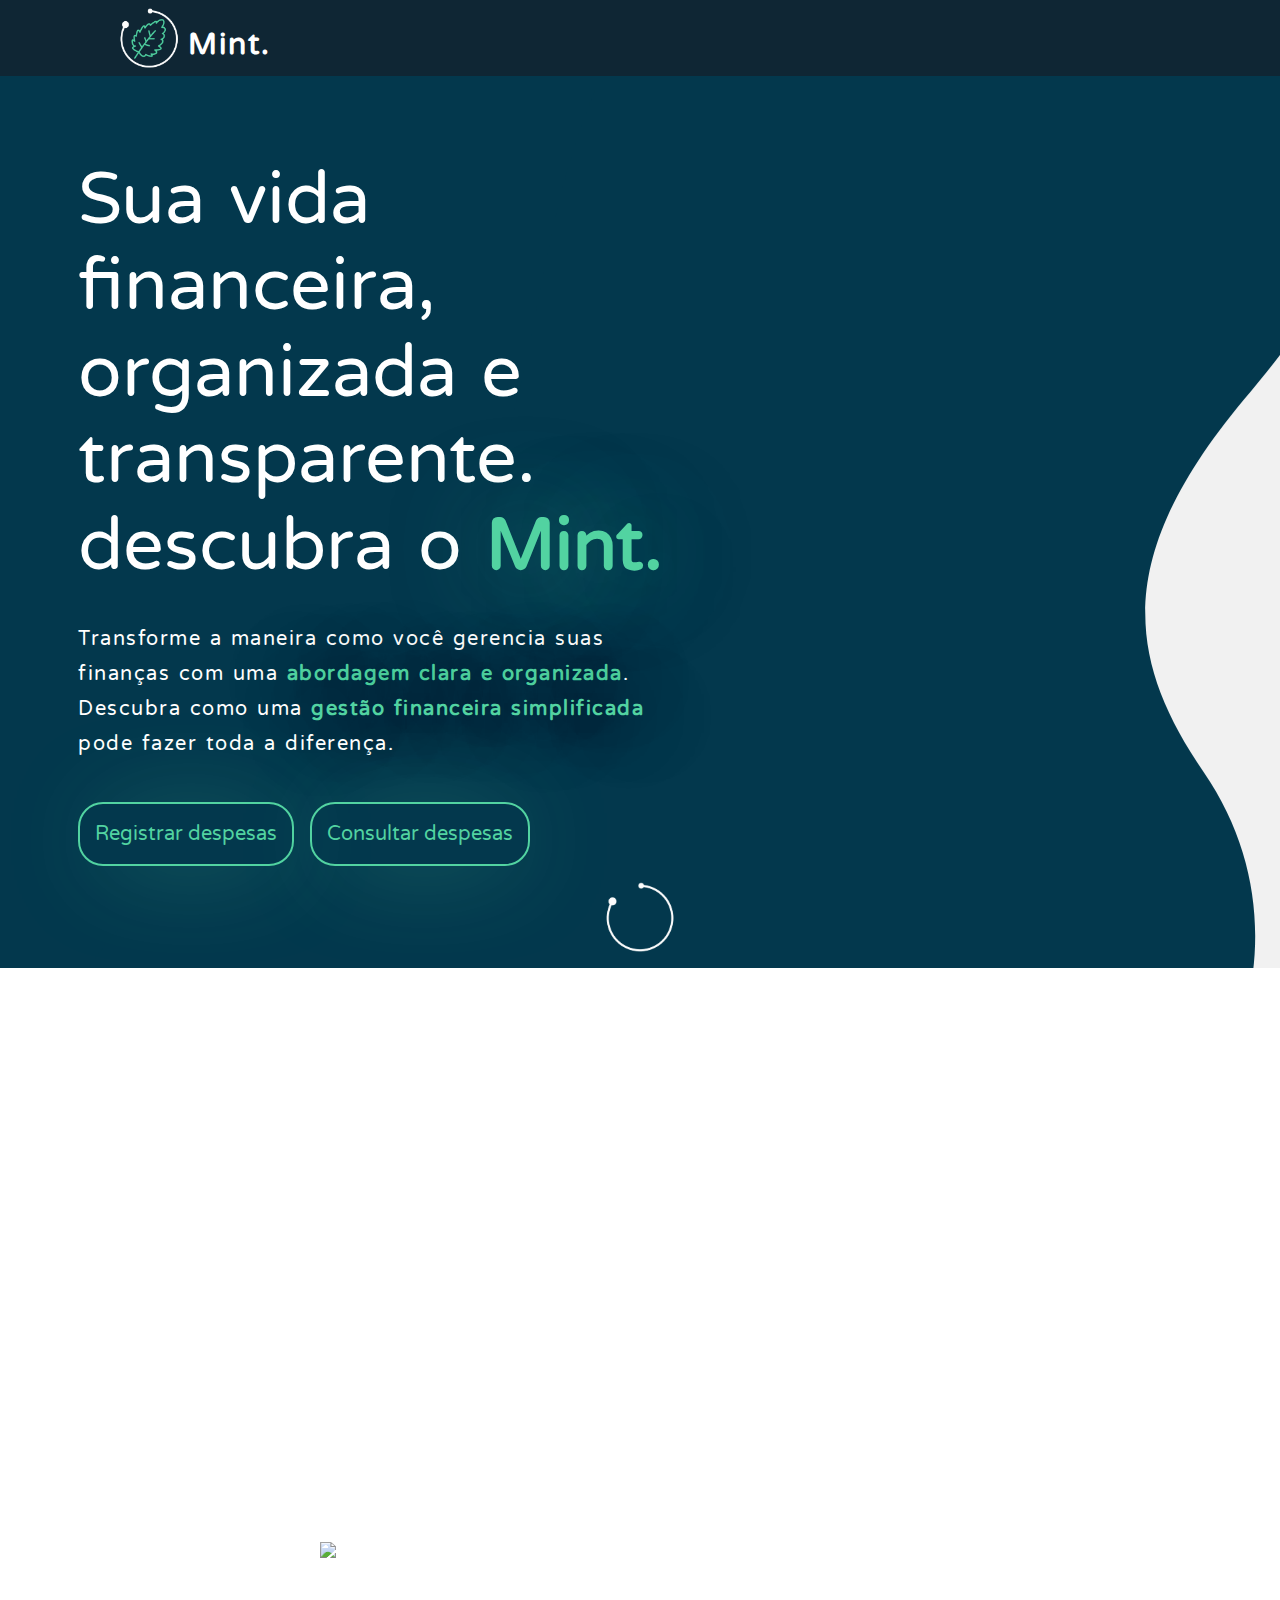
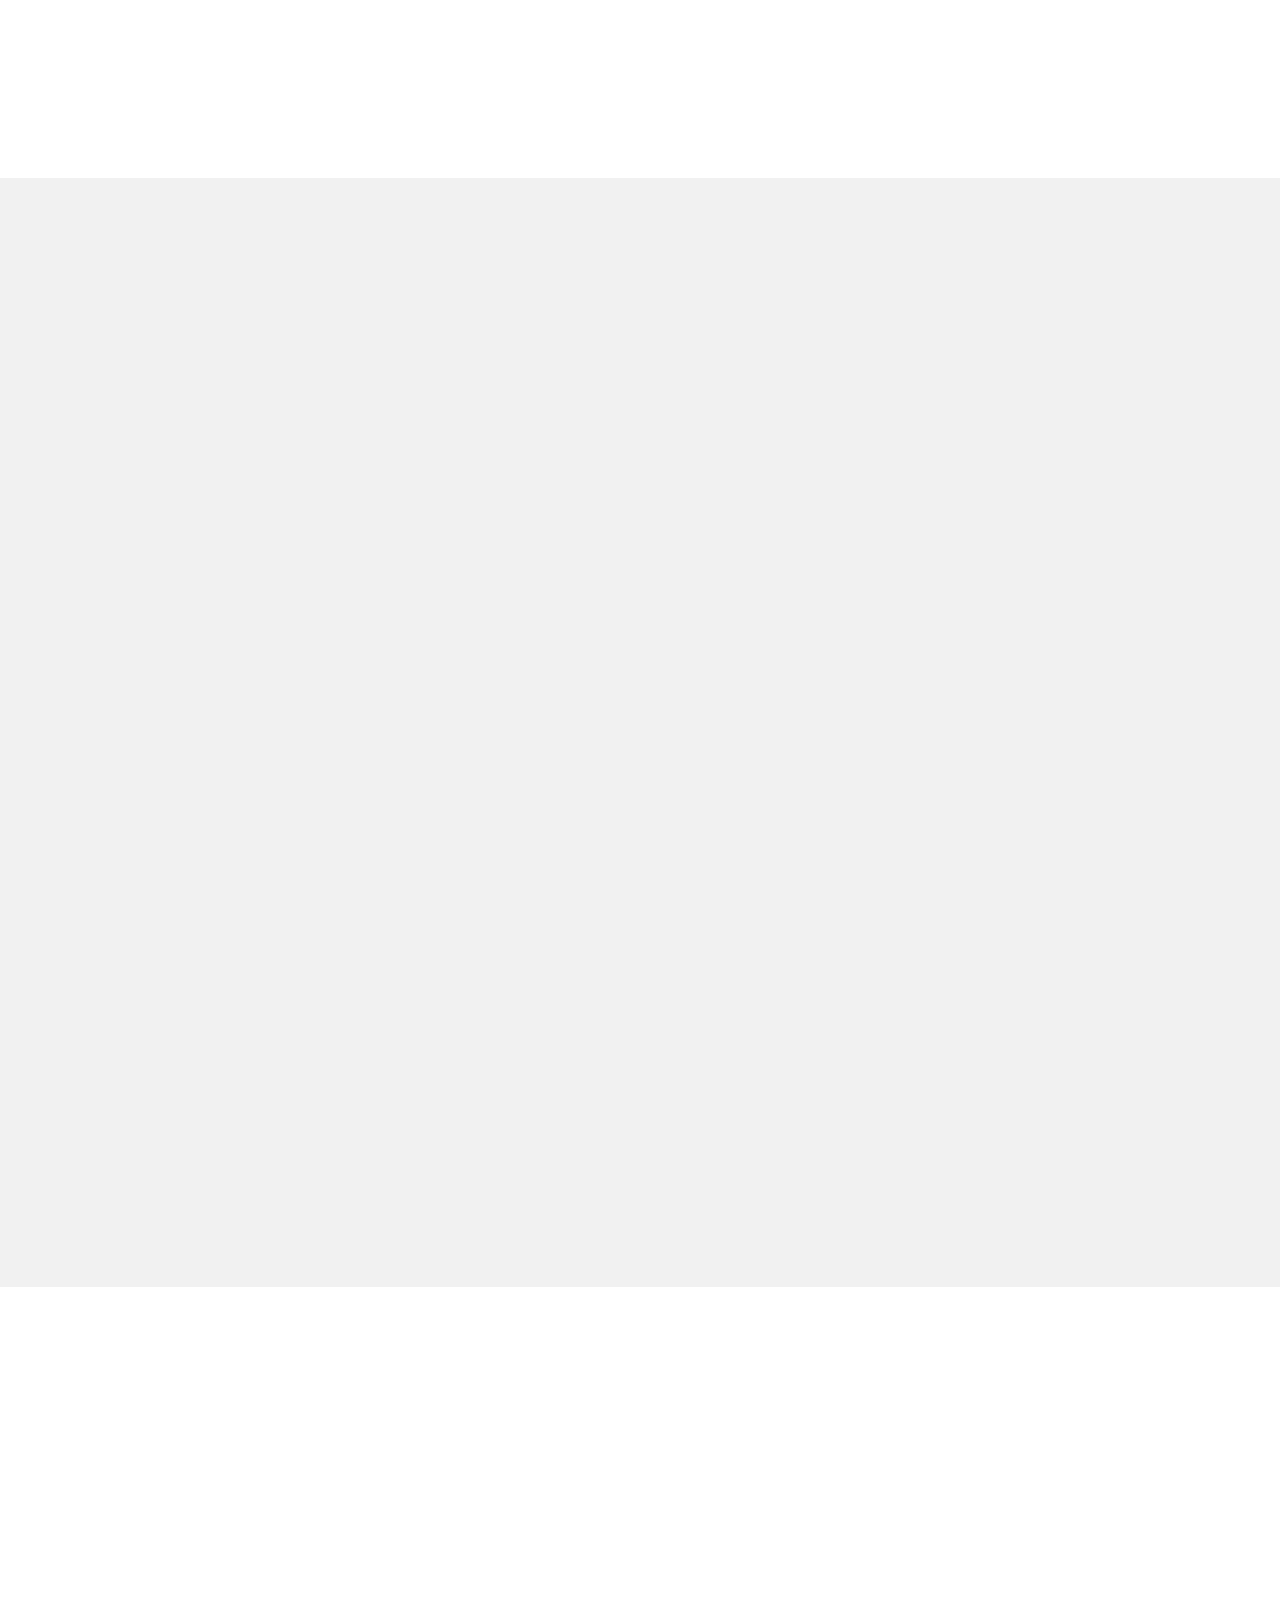
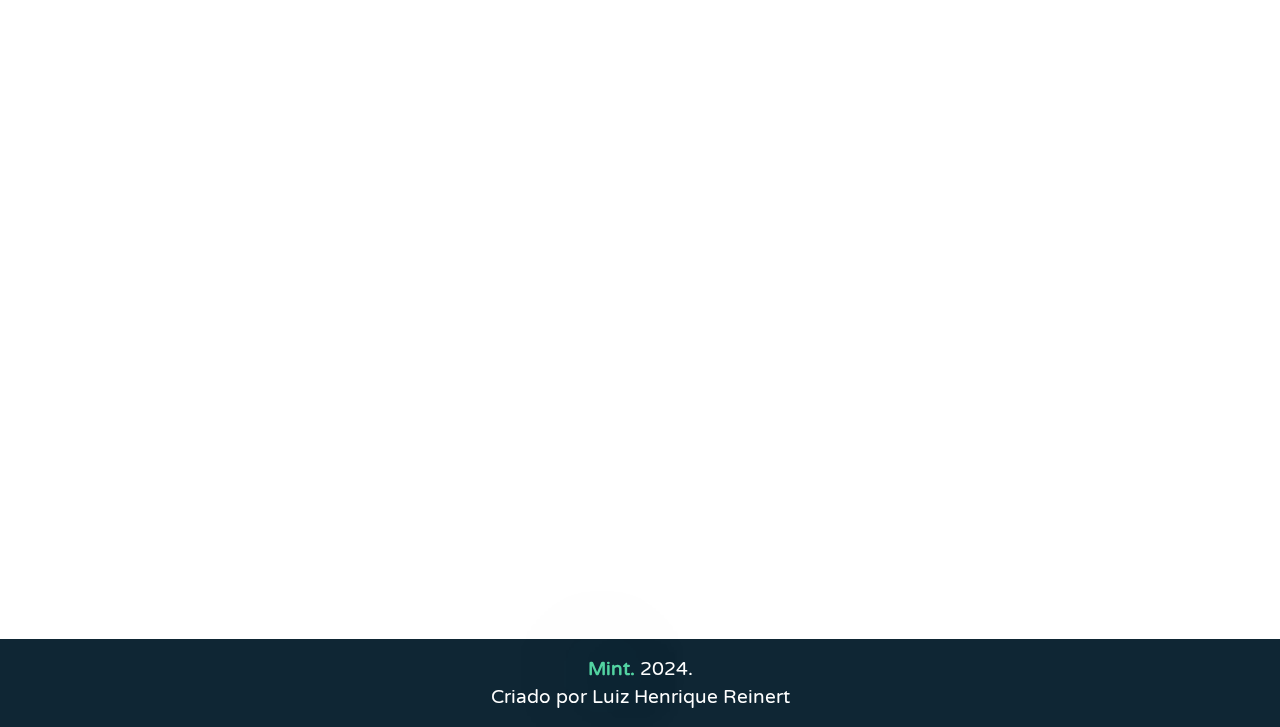
==== commit 83be4e88: "Update" ====
--- a/index.html
+++ b/index.html
@@ -9,7 +9,7 @@
         <link href="https://cdn.jsdelivr.net/npm/bootstrap@5.3.3/dist/css/bootstrap.min.css" rel="stylesheet" integrity="sha384-QWTKZyjpPEjISv5WaRU9OFeRpok6YctnYmDr5pNlyT2bRjXh0JMhjY6hW+ALEwIH" crossorigin="anonymous">
     </head>
     <body>
-        <header class="header-main z-2 position-fixed navbar navbar-expand-lg d-flex nav-norm justify-content-center" id="header-main">
+        <header class="header-main z-2 position-fixed navbar navbar-expand-lg d-flex justify-content-center" id="header-main">
             <nav class="d-flex align-items-center container col-10" id="nav">
                 <a class="nav-brand position-relative" href="index.html">
                     <img src="assets/logos/logo-light.png">
--- a/style.css
+++ b/style.css
@@ -20,6 +20,7 @@
     scroll-behavior: smooth;
     display: flex;
     flex-direction: column;
+    overflow-x: hidden;
     width: 100%;
     min-height: 100vh;
     background-color: #f1f1f1 !important;
@@ -36,7 +37,7 @@
 }
 
 .nav-norm{
-    transition: width 1s, background-color 0.3s;
+    transition: width 1s, background-color 0.3s, margin-top 1s 0.2s;
     margin-top: 20px;
     width: 30%;
     background-color: transparent;
@@ -48,7 +49,7 @@
 
 .nav-norm img, .mobile img{
     transition: all 1s;
-    object-fit: contain;
+    width: 100px;
     vertical-align: bottom;
 }
 
@@ -79,7 +80,6 @@
 }
 
 .mobile img{
-    transition: none;
     width: 60px;
 }
 
@@ -156,6 +156,7 @@
     translate: 0px 4px;
 }
 
+
 .main{
     padding-top: 110px;
     background: url(assets/bg1.png) no-repeat;
@@ -588,20 +589,9 @@
     color: #757575;
 }
 
-.tipodedespesa{
-    width: 100%;
-}
-
-.despesa{
-    width: 100%;
-}
-
-.desc-despesa{
-    width: 110%;
-}
-
-.valor-despesa{
-    width: 50%;
+.search-btns-row{
+    display: flex;
+    min-height: 53px;
 }
 
 .add-btn button{
@@ -802,6 +792,21 @@
     border-spacing: 0px 3px;
 }
 
+.mri-container *{
+    transition: max-height 0.5s, opacity 0.5s, padding 0.5s ;
+    max-height: 0px;
+    padding: 0px!important;
+    opacity: 0;
+}
+
+.mri-container-active *{
+    transition: max-height 0.5s, opacity 0.5s, padding 0.5s;
+    max-height: 200px;
+    opacity: 1;
+
+}
+
+
 td {
     padding: 10px 0px;
 }
@@ -810,6 +815,7 @@
     transition: all 1s;
     vertical-align: middle;
 }
+
 
 .table tbody tr.checked {
     td {transition: background-color 0.5s; background-color: var(--mint) }
@@ -857,7 +863,6 @@
 .adv-search-btn{
     transition: background-color 0.5s, color 0.5s;
     height: 100%;
-    font-size: 15pt;
     line-height: 15pt;
     border-radius: 6px;
     color: #2f476d;
@@ -880,7 +885,6 @@
 .filter-btn{
     transition: background-color 0.5s, color 0.5s;
     height: 100%;
-    font-size: 15pt;
     line-height: 15pt;
     border-radius: 6px;
     color: var(--mint);
@@ -892,7 +896,6 @@
     transition: background-color 0.5s;
     border: none;
     height: 100%;
-    font-size: 15pt;
     line-height: 15pt;
     border-radius: 6px;
     border: 2px solid rgb(253, 174, 27);
@@ -904,7 +907,6 @@
     transition: background-color 0.5s;
     border: none;
     height: 100%;
-    font-size: 15pt;
     line-height: 15pt;
     border-radius: 6px;
     border: 2px solid var(--error);
@@ -1027,7 +1029,7 @@
 
 .carousel-main{
     background: rgb(15,38,52);
-    background: linear-gradient(45deg, rgba(15,38,52,1) 25%, rgba(3,56,77,1) 75%);
+
 }
 
 .register-carousel{
@@ -1093,6 +1095,7 @@
 
 input, select{
     min-height: 53px;
+
 }
 
 .register-form-gap{
@@ -1127,7 +1130,7 @@
 .span-focused{
     transition: all 0.3s ease-in-out;
     color: var(--mint);
-    translate: 0px -140%;
+    translate: 0px -150%;
 }
 
 .invalid-value, .invalid-value:focus{
@@ -1175,8 +1178,12 @@
         width: 100px;
     }
 
+    .carousel-main{
+        border-radius: 30px 40px 0px 0px;
+    }
+    
     .form-main{
-        border-radius: 0px;
+        border-radius: 0px 0px 30px 30px;
     }
 
     .register-title{
@@ -1194,18 +1201,4 @@
 
 }
 
-@media (max-width: 1199.98px) {
-    .carousel-main{
-        border-radius: 30px 0px 0px 0px;
-    }
-    
-    .form-main{
-        border-radius: 0px 0px 30px 30px;
-    }
-}
-
-@media (max-width: 575.98px){
-    .filter-gap{
-        row-gap: 40px;
-    }
-}+
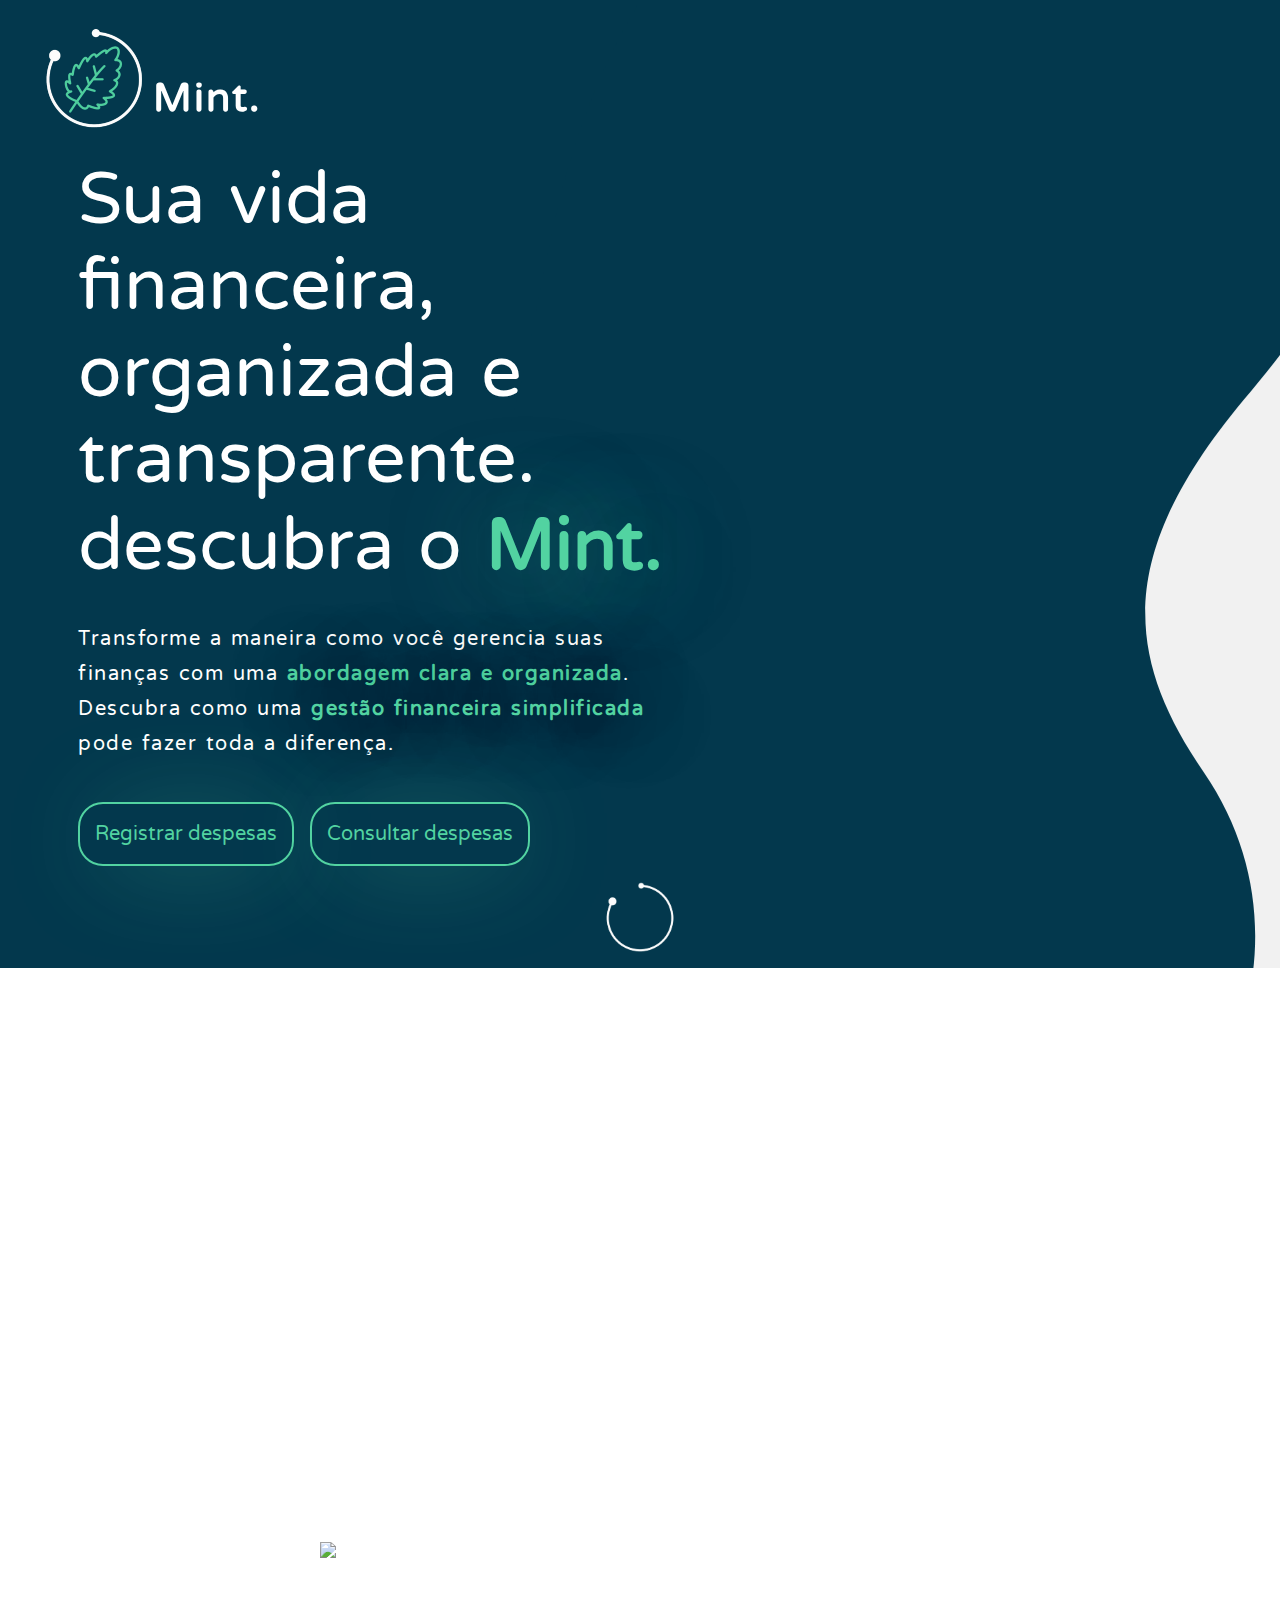
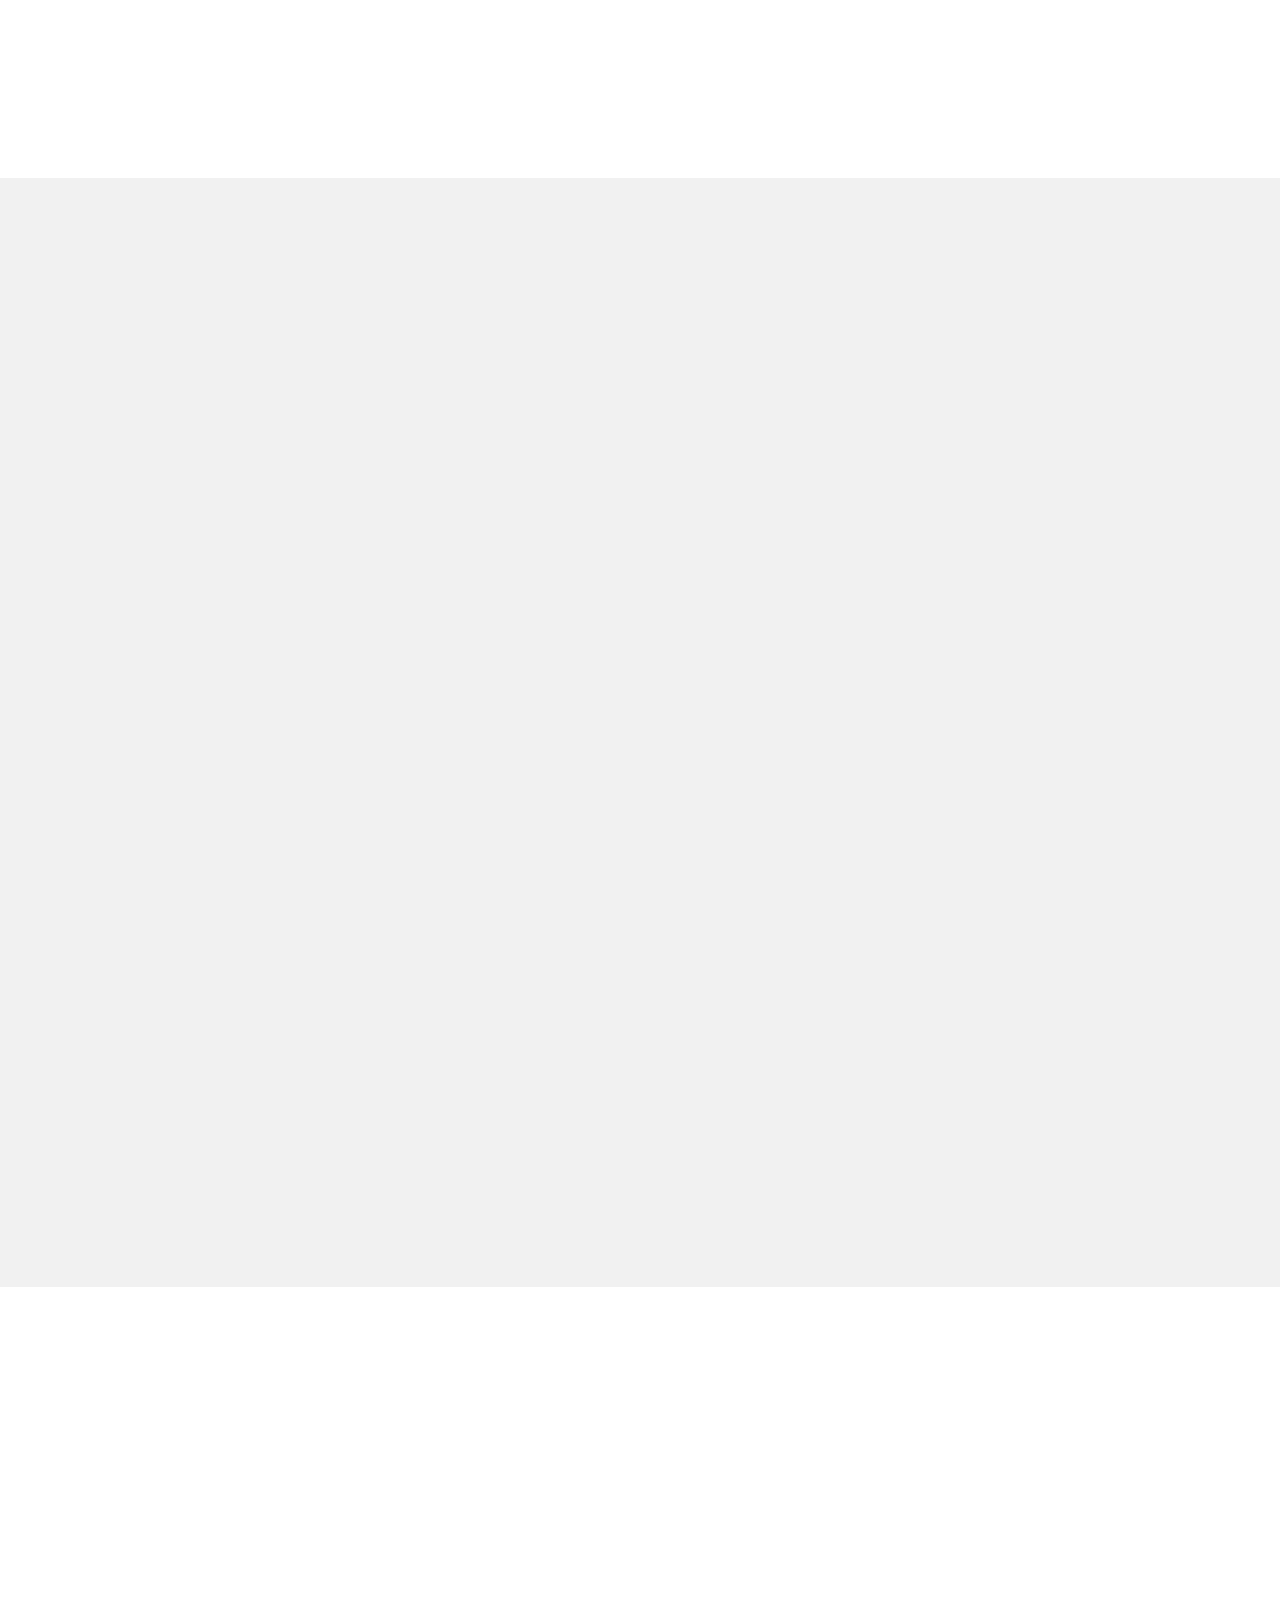
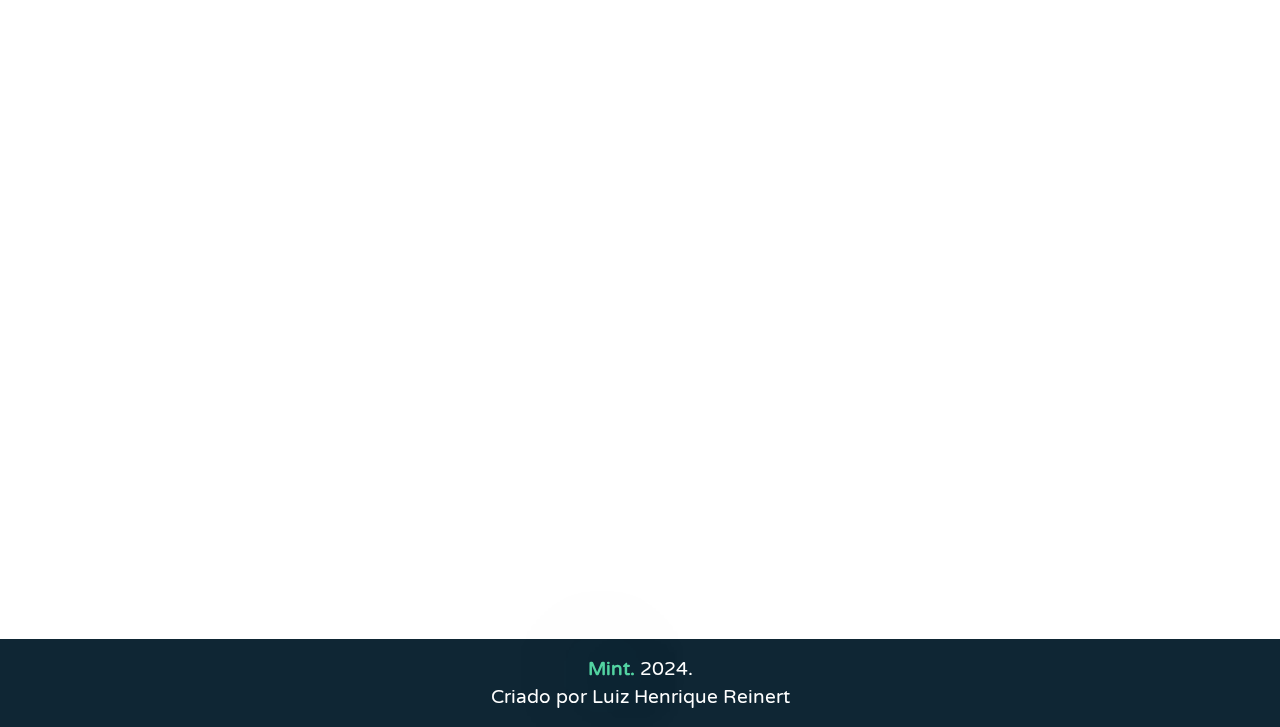
==== commit 7b174fac: "Update" ====
--- a/index.html
+++ b/index.html
@@ -9,7 +9,7 @@
         <link href="https://cdn.jsdelivr.net/npm/bootstrap@5.3.3/dist/css/bootstrap.min.css" rel="stylesheet" integrity="sha384-QWTKZyjpPEjISv5WaRU9OFeRpok6YctnYmDr5pNlyT2bRjXh0JMhjY6hW+ALEwIH" crossorigin="anonymous">
     </head>
     <body>
-        <header class="header-main z-2 position-fixed navbar navbar-expand-lg d-flex justify-content-center" id="header-main">
+        <header class="header-main z-2 position-fixed navbar navbar-expand-lg d-flex nav-norm justify-content-center" id="header-main">
             <nav class="d-flex align-items-center container col-10" id="nav">
                 <a class="nav-brand position-relative" href="index.html">
                     <img src="assets/logos/logo-light.png">
--- a/style.css
+++ b/style.css
@@ -102,11 +102,6 @@
 
 .nav-anim li{
     animation: li-anim 1s forwards;
-}
-
-@keyframes li-anim{
-    from{opacity: 0;}
-    to{opacity: 1;}
 }
 
 .nav-anim img{
@@ -494,7 +489,7 @@
 }
 
 .feature-shown{
-    animation: feature-shown 1s forwards;
+    animation: feature-shown 1s 1s forwards;
 }
 
 @keyframes feature-shown{
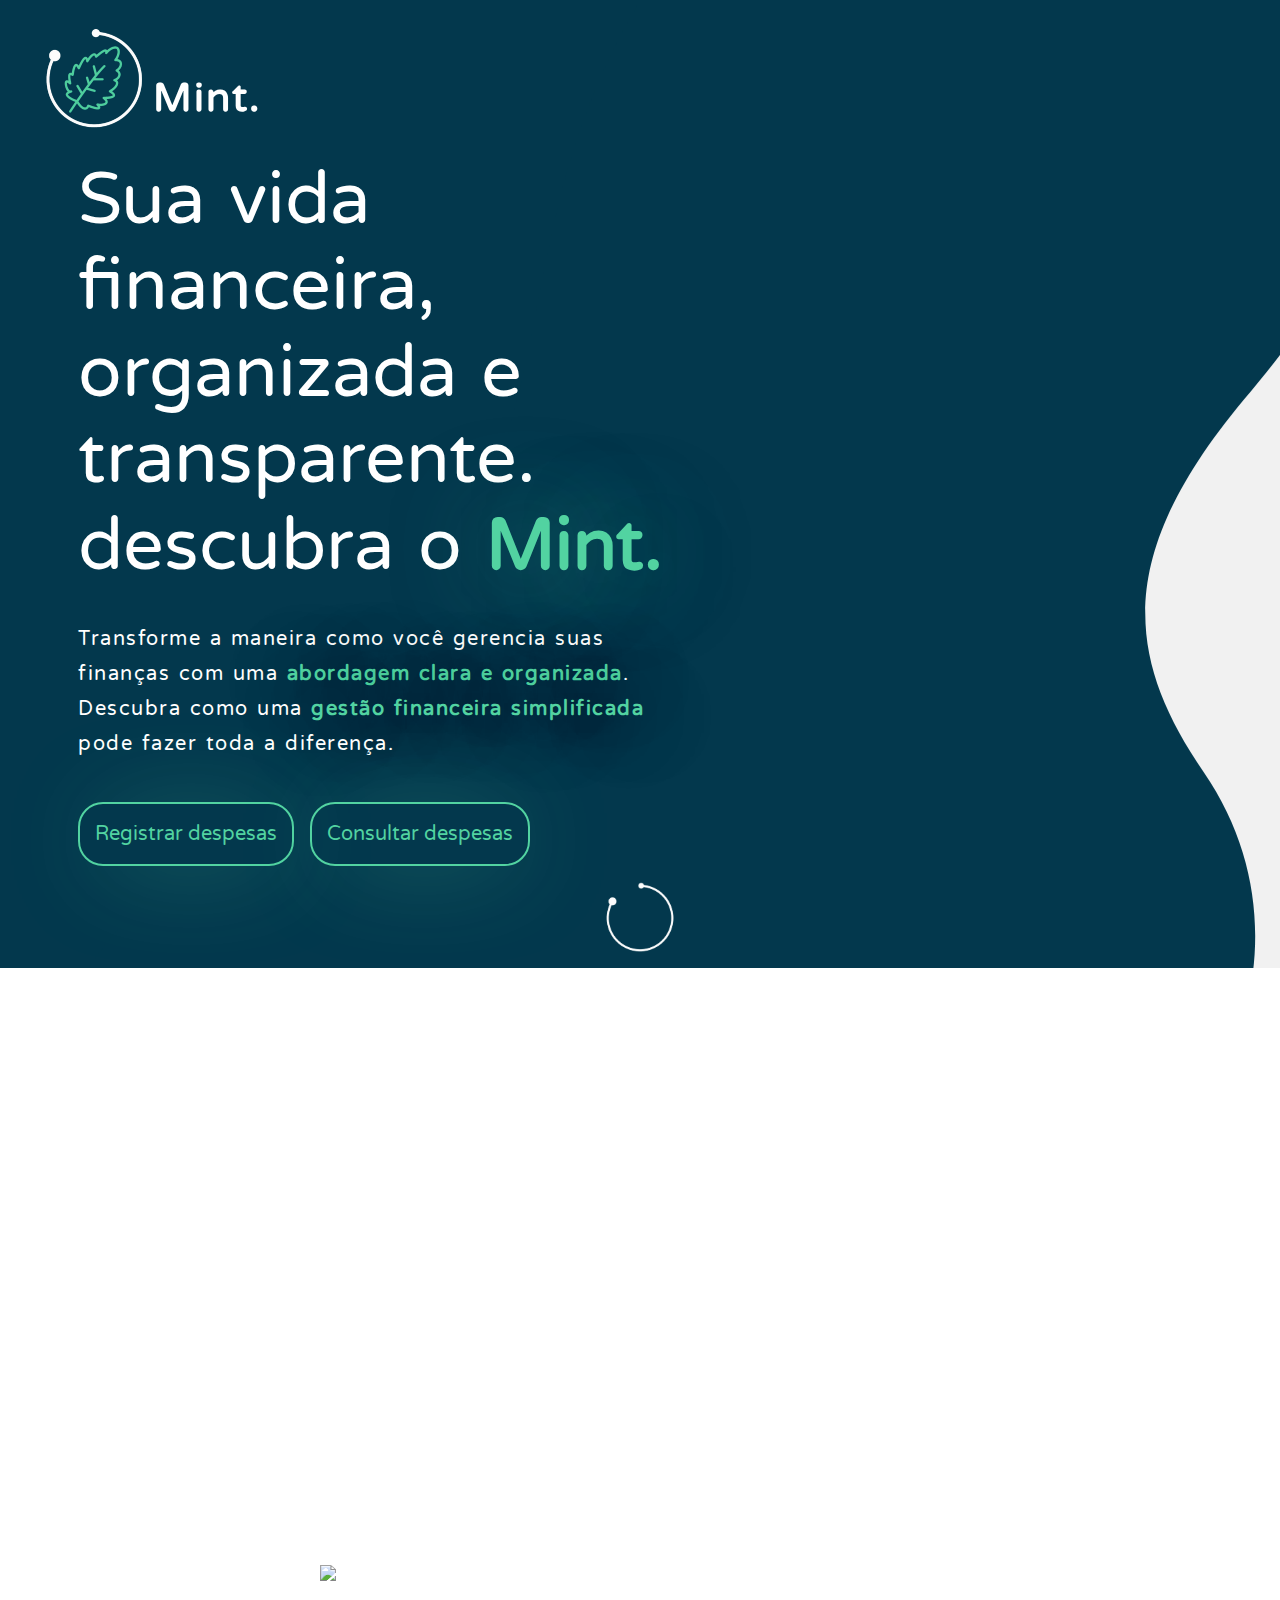
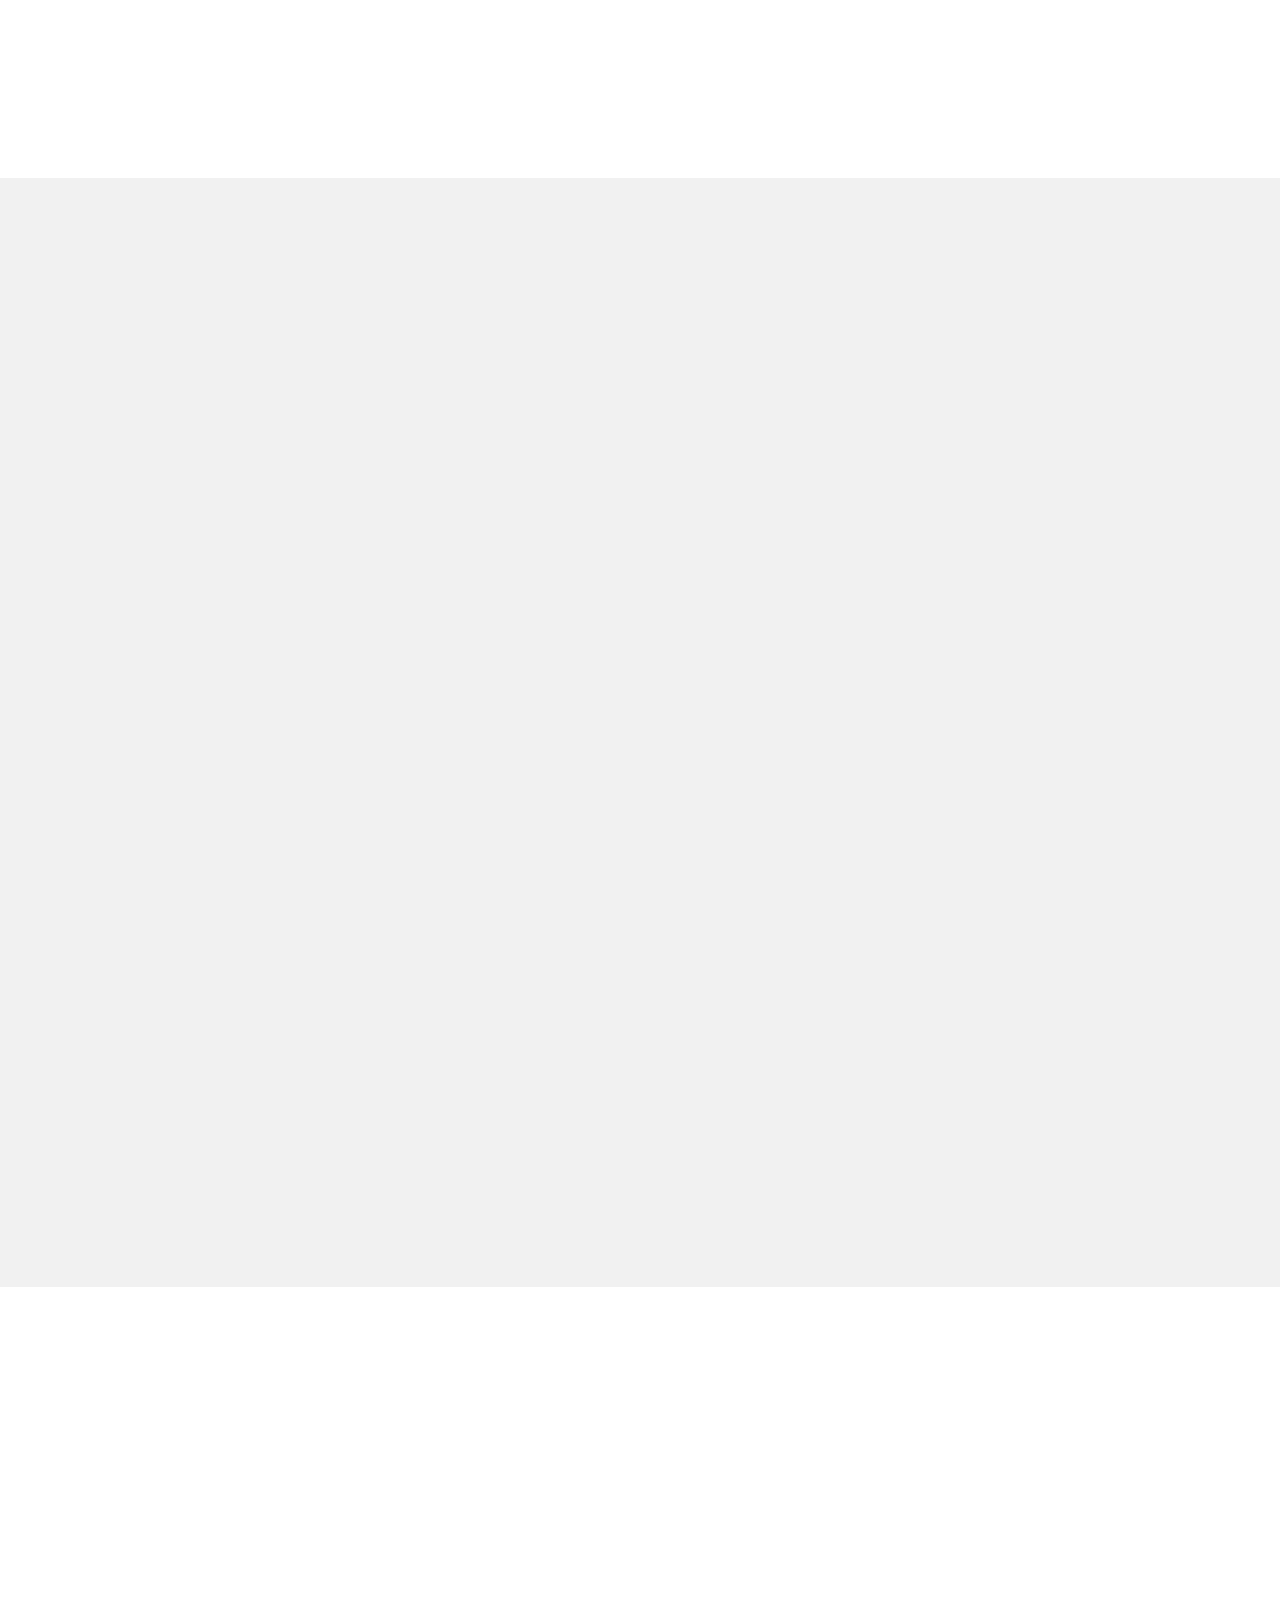
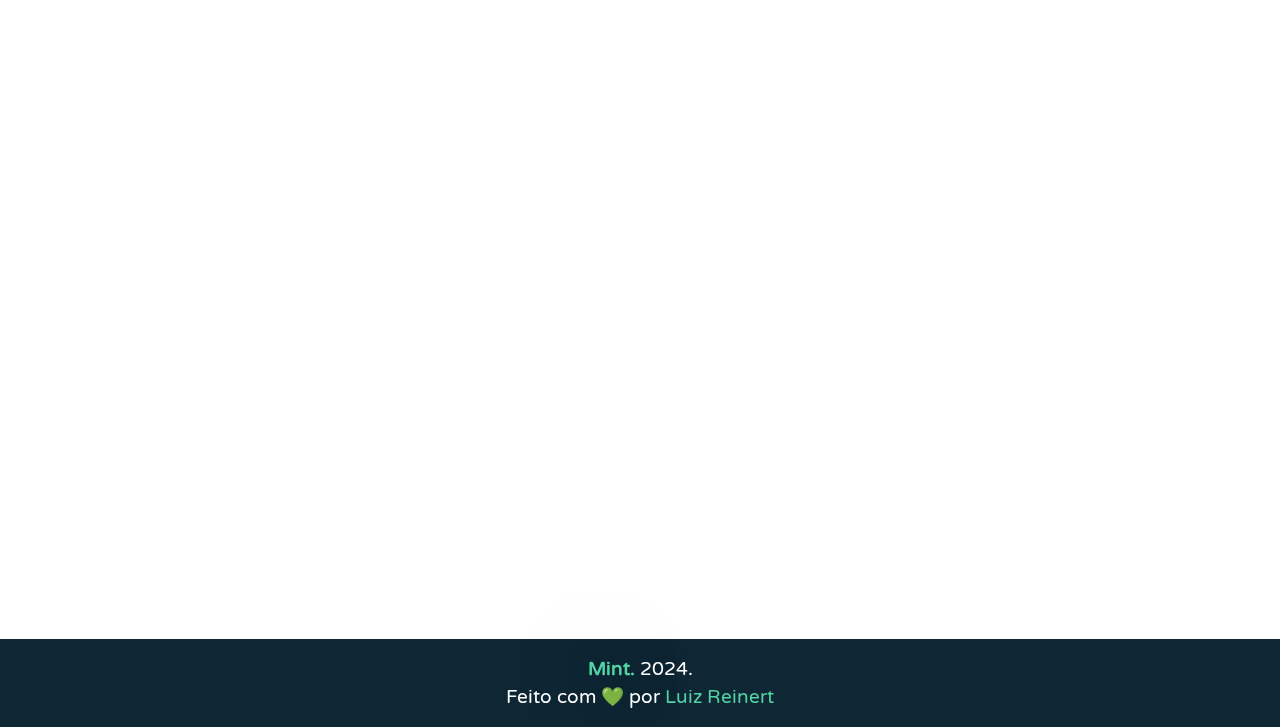
==== commit 0a7356a0: "Update" ====
--- a/index.html
+++ b/index.html
@@ -42,7 +42,7 @@
                 </div>
             </div>
             <div class="d-flex text-center main-scroll justify-content-center">
-                <button class="d-flex justify-content-center align-items-center">
+                <button class="d-flex justify-content-center align-items-center" id="main-scroll-btn">
                     <img class="position-absolute round-anim" src="assets/logos/round-light.png" width="70px">
                     <ion-icon class="main-scroll-arrow" name="arrow-down-outline"></ion-icon>
                 </button>
@@ -157,7 +157,7 @@
           </button>
         <footer class="d-flex flex-column justify-content-center py-3">
             <span class="align-self-center"><span class="highlight-brand"> Mint.</span> 2024.</span>
-            <span class="align-self-center">Criado por Luiz Henrique Reinert</span>
+            <span class="align-self-center">Feito com 💚 por <a class="github-hl" href="https://github.com/luizreinert">Luiz Reinert</a></span>
         </footer>
         <script src="script.js"></script>
         <script type="module" src="https://unpkg.com/ionicons@7.1.0/dist/ionicons/ionicons.esm.js"></script>
--- a/style.css
+++ b/style.css
@@ -312,7 +312,7 @@
 }
 
 .main-text{
-    font-size: 1.32rem;
+    font-size: 1.4rem;
     opacity: 0;
     text-wrap: balance;
     color: var(--mainbg);
@@ -452,11 +452,11 @@
     top: 0px;
 }
 
-#title-w-2.title-w-shown{
+#title-w-2{
     transition-delay: 0.3s;
 }
 
-#title-w-3.title-w-shown{
+#title-w-3{
     transition-delay: 0.6s;
 }
 
@@ -639,18 +639,17 @@
 .alert-text{
     color: var(--mainbg);
     font-weight: bold;
-    font-size: 16pt;
+    font-size: 1.4rem;
     line-height: 35pt;
 }
 
 .checkmark-icon{
     color: var(--success-sc);
-    font-size: 35pt;
-    line-height: 35pt;
+    font-size: 45pt;
 }
 
 .close-icon{
-    font-size: 40pt;
+    font-size: 45pt;
     color: var(--success);
 }
 
@@ -677,13 +676,12 @@
     background-color: var(--success);
     z-index: 2;
     border-radius: 10px;
-    display: flex;
     animation: alert-in 1.5s forwards;
 }
 
-.active-cadastro::after{
+.active-cadastro::before{
     content: '';
-    position: absolute;
+    position: relative;
     border-radius: 10px 0px 0px 10px;
     width: 20px;
     height: 100%;
@@ -960,8 +958,8 @@
     background-color: rgba(255, 255, 255, 0.425);
     border: 3px solid var(--mainbg);
     color: var(--mint);
-    right: 100px;
-    bottom: 80px;
+    right: 10%;
+    bottom: 10%;
     width: 0px;
     height: 0px;
     font-size: 25pt;
@@ -1003,6 +1001,11 @@
     font-size: 14pt;
     color: white;
     background-color: var(--headerbg);
+}
+
+.github-hl{
+    text-decoration: none;
+    color: var(--mint);
 }
 
 /*cadastro*/
@@ -1014,17 +1017,13 @@
     background-color: #f9f9fb;
 }
 
-.carousel-main{
-    border-radius: 30px 0px 0px 30px;
-}
-
 .form-main{
     border-radius: 0px 30px 30px 0px;
 }
 
 .carousel-main{
-    background: rgb(15,38,52);
-
+    background: rgb(28, 64, 88);
+    border-radius: 30px 0px 0px 30px;
 }
 
 .register-carousel{
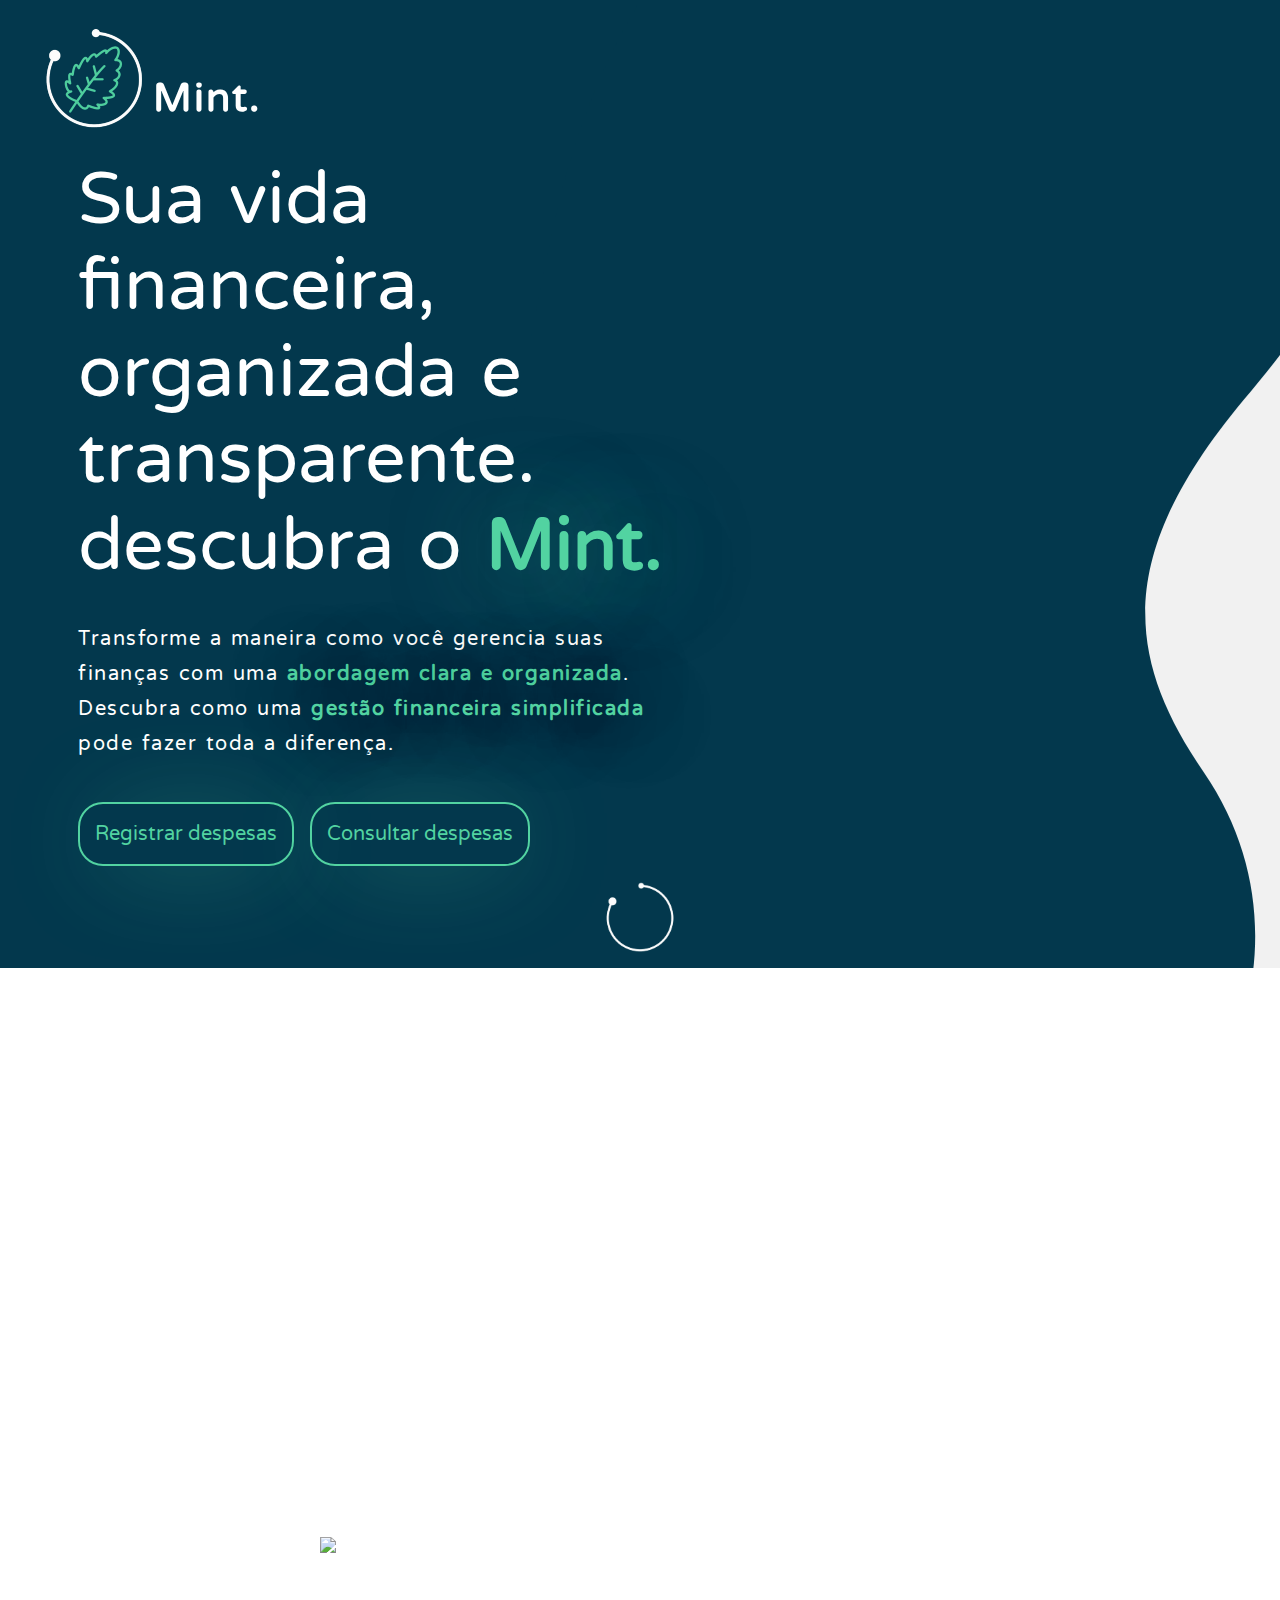
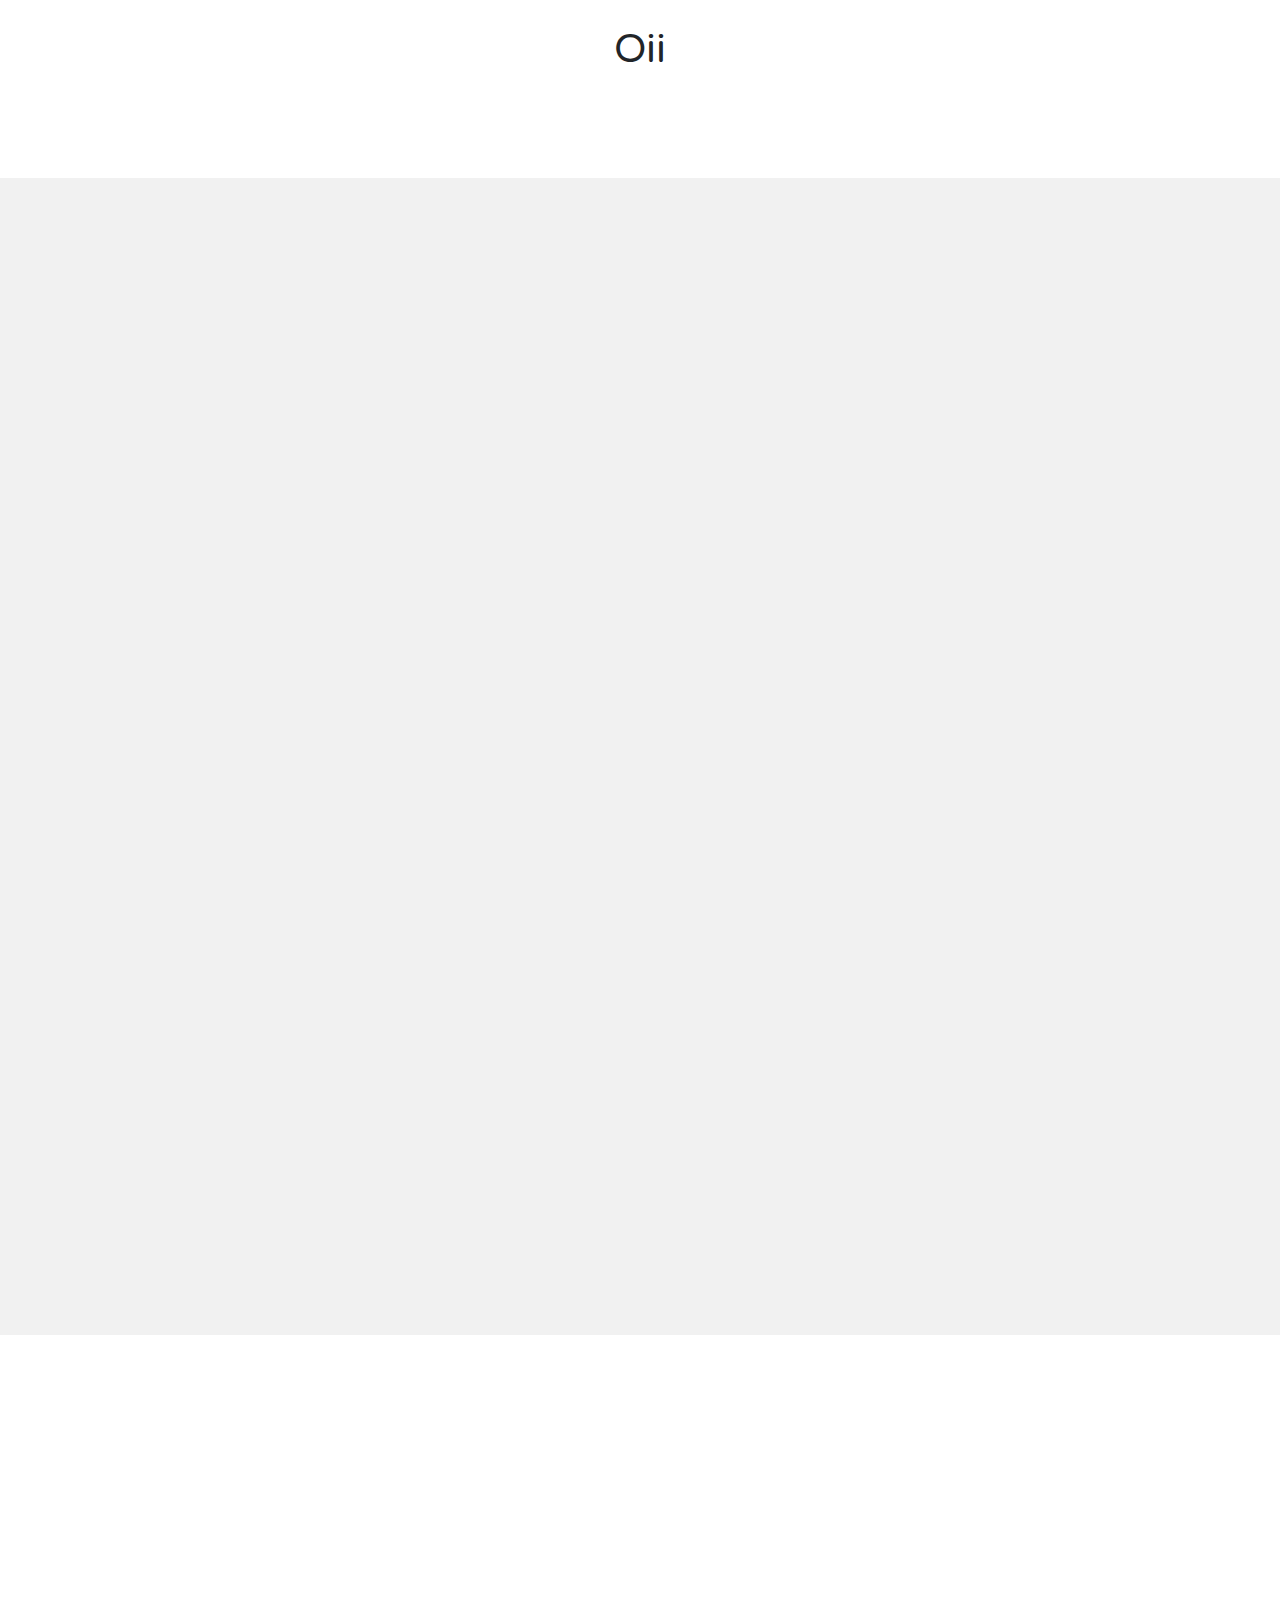
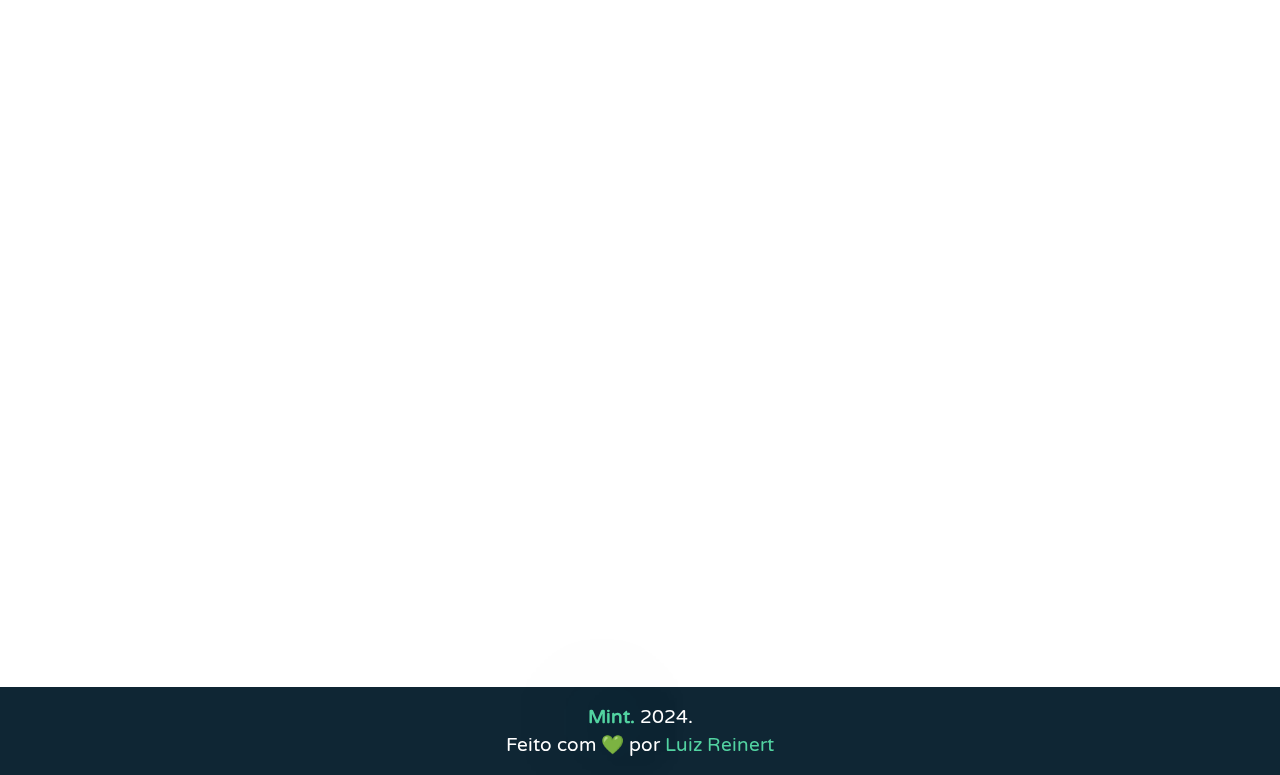
==== commit 184466ac: "update" ====
--- a/index.html
+++ b/index.html
@@ -49,7 +49,7 @@
             </div>
         </div>
         <div class="d-flex col-12 page-2 justify-content-center align-self-center">
-            <div class="d-flex flex-column justify-content-center first-section body-card col-md-9 col-11 my-5">
+            <div class="d-flex flex-column justify-content-center first-section body-card row-gap-4 col-md-9 col-11 mt-5">
                 <div class="d-flex justify-content-center col-12">
                     <h1 class="section-title p-3" id="page2-title">O que é o <span class="highlight-brand">Mint.</span>?</h1>
                 </div>
@@ -61,12 +61,15 @@
                         <img class="section-img col-12 col-sm-10 col-xl-8 col-xxl-12" src="assets/Female Investors.gif">
                     </div>
                 </div>
+                <div class="d-flex col-12 justify-content-center mt-5">
+                    <h1 class='title-w-shown'>Oii</h1>
+                </div>
             </div>
         </div>
         <div class="d-flex col-12 page-3 justify-content-center align-self-center">
             <div class="d-flex justify-content-center col-12 col-lg-10 my-5">
                 <div class="d-flex justify-content-center col-12">
-                    <div class="d-flex flex-column flex-xxl-row col-lg-10 col-12 justify-content-center align-self-center column-gap-5">
+                    <div class="d-flex flex-column flex-xxl-row col-lg-10 col-12 justify-content-center align-self-center row-gap-5">
                         <div class="d-flex col-12 col-xxl-6 justify-content-center">
                             <video autoplay loop class="steps-video opening align-self-center col-11 col-sm-10 col-xl-8 col-xxl-12" src="assets/Step1.mp4" id="steps-video">
                         </div>
--- a/style.css
+++ b/style.css
@@ -7,8 +7,8 @@
 
 :root{
     --headerbg: #0f2634;
-    --mainbg: rgb(3, 56, 77);
-    --mint: rgb(82, 211, 161);
+    --mainbg: #03384d;
+    --mint: #52d3a1;
     --success: rgb(213, 245, 230);
     --success-sc: rgb(81, 218, 81);
     --caution: rgb(255, 254, 223);
@@ -1022,7 +1022,9 @@
 }
 
 .carousel-main{
-    background: rgb(28, 64, 88);
+    background: url(assets/register-bg.png) no-repeat center;
+    background-size: cover;
+    background-color: rgba( 0, 0, 0, 0.6 );
     border-radius: 30px 0px 0px 30px;
 }
 
@@ -1039,6 +1041,20 @@
     object-fit: contain;
 }
 
+.carousel-text-container{
+    background-color: rgb(255, 255, 255);
+    padding: 20px;
+    border-radius: 20px;
+}
+
+.carousel-text-container h3{
+    color: var(--mint);
+}
+
+.carousel-text-container span{
+    color: #03384d;
+}
+
 .carousel-btn{
     outline: none;
     border: none;
@@ -1093,7 +1109,7 @@
 }
 
 .register-form-gap{
-    row-gap: 2.8rem;
+
 }
 
 .form-input{
@@ -1186,7 +1202,6 @@
 }
 
 @media (max-width: 767.98px){
-
     .main{
         background: url(assets/bg1.png) no-repeat;
         min-height: 100vh;
@@ -1195,4 +1210,16 @@
 
 }
 
-
+@media (max-width: 575.98px){
+    .carousel-main{
+        min-height: 20vh;
+        border-radius: 0px 0px 0px 0px;
+    }
+    
+    .form-main{
+        max-height: 80vh;
+        border-radius: 0px 0px 0px 0px;
+    }
+}
+
+
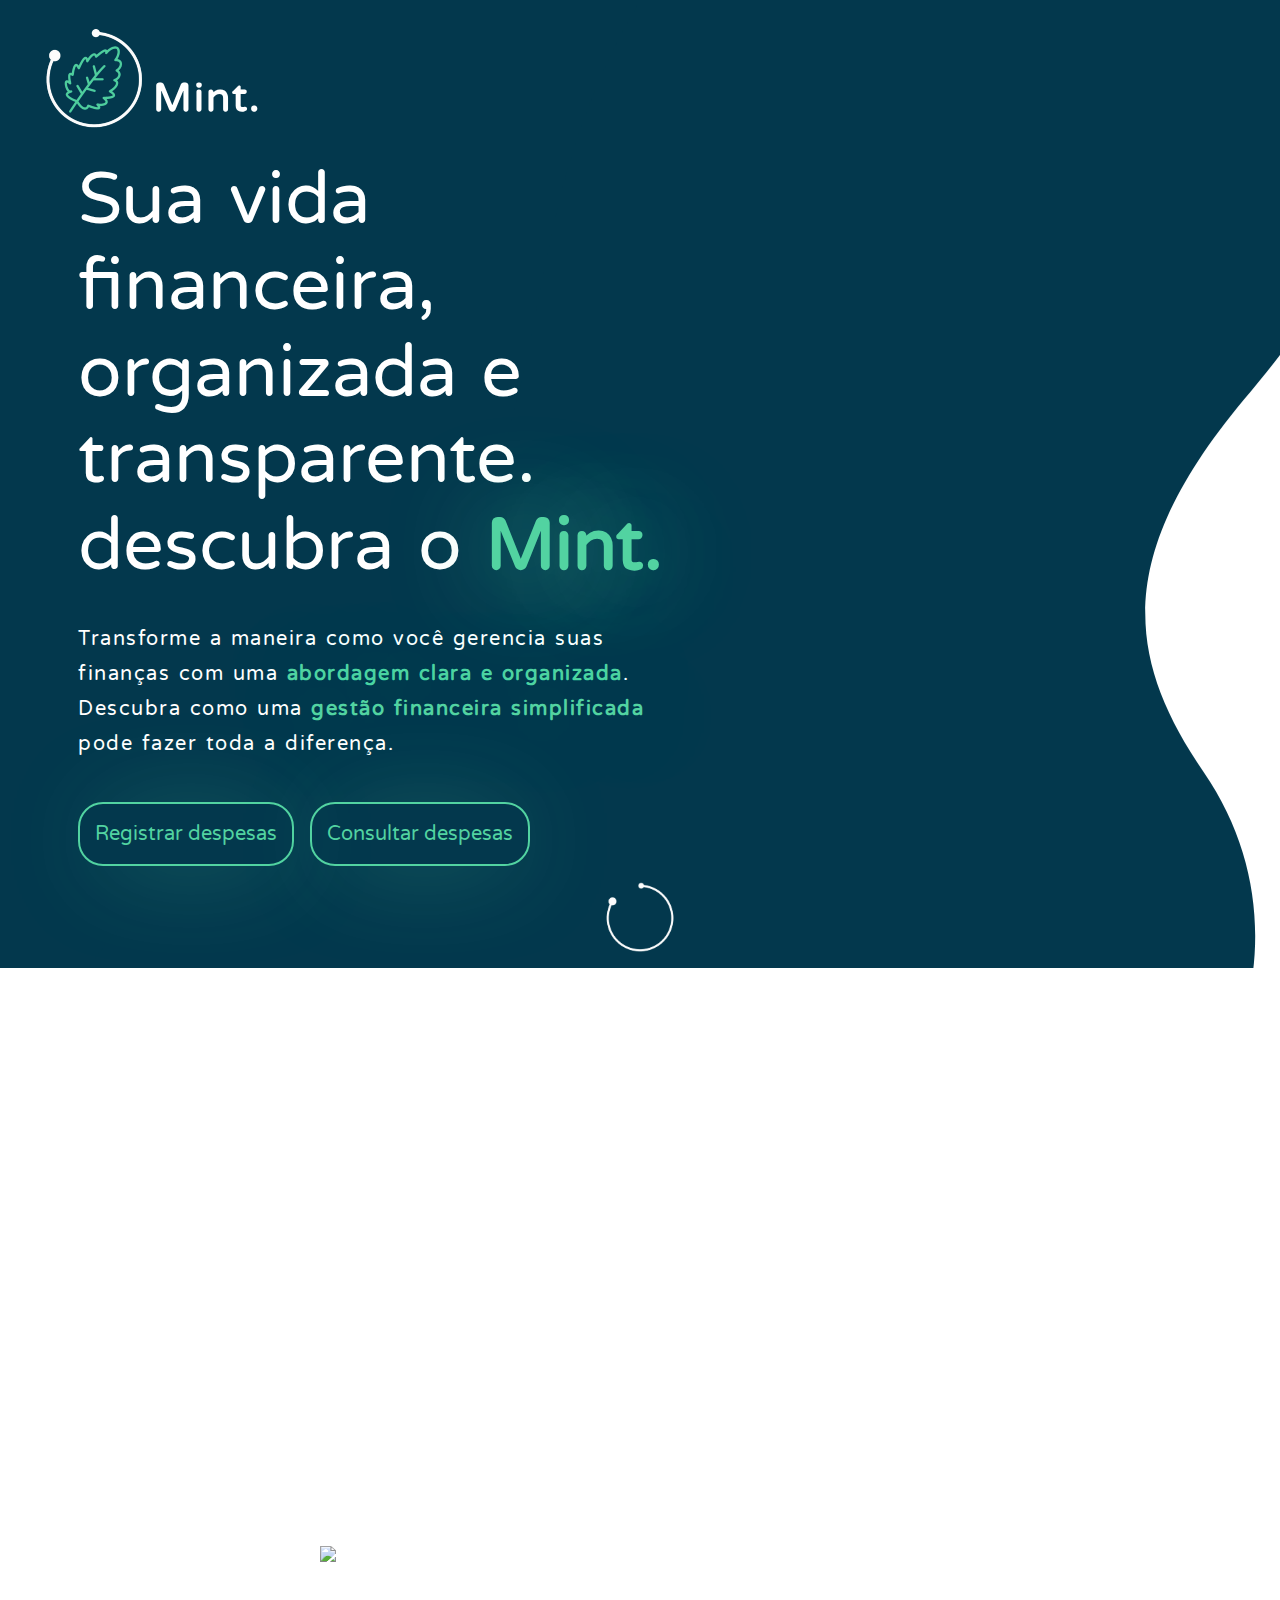
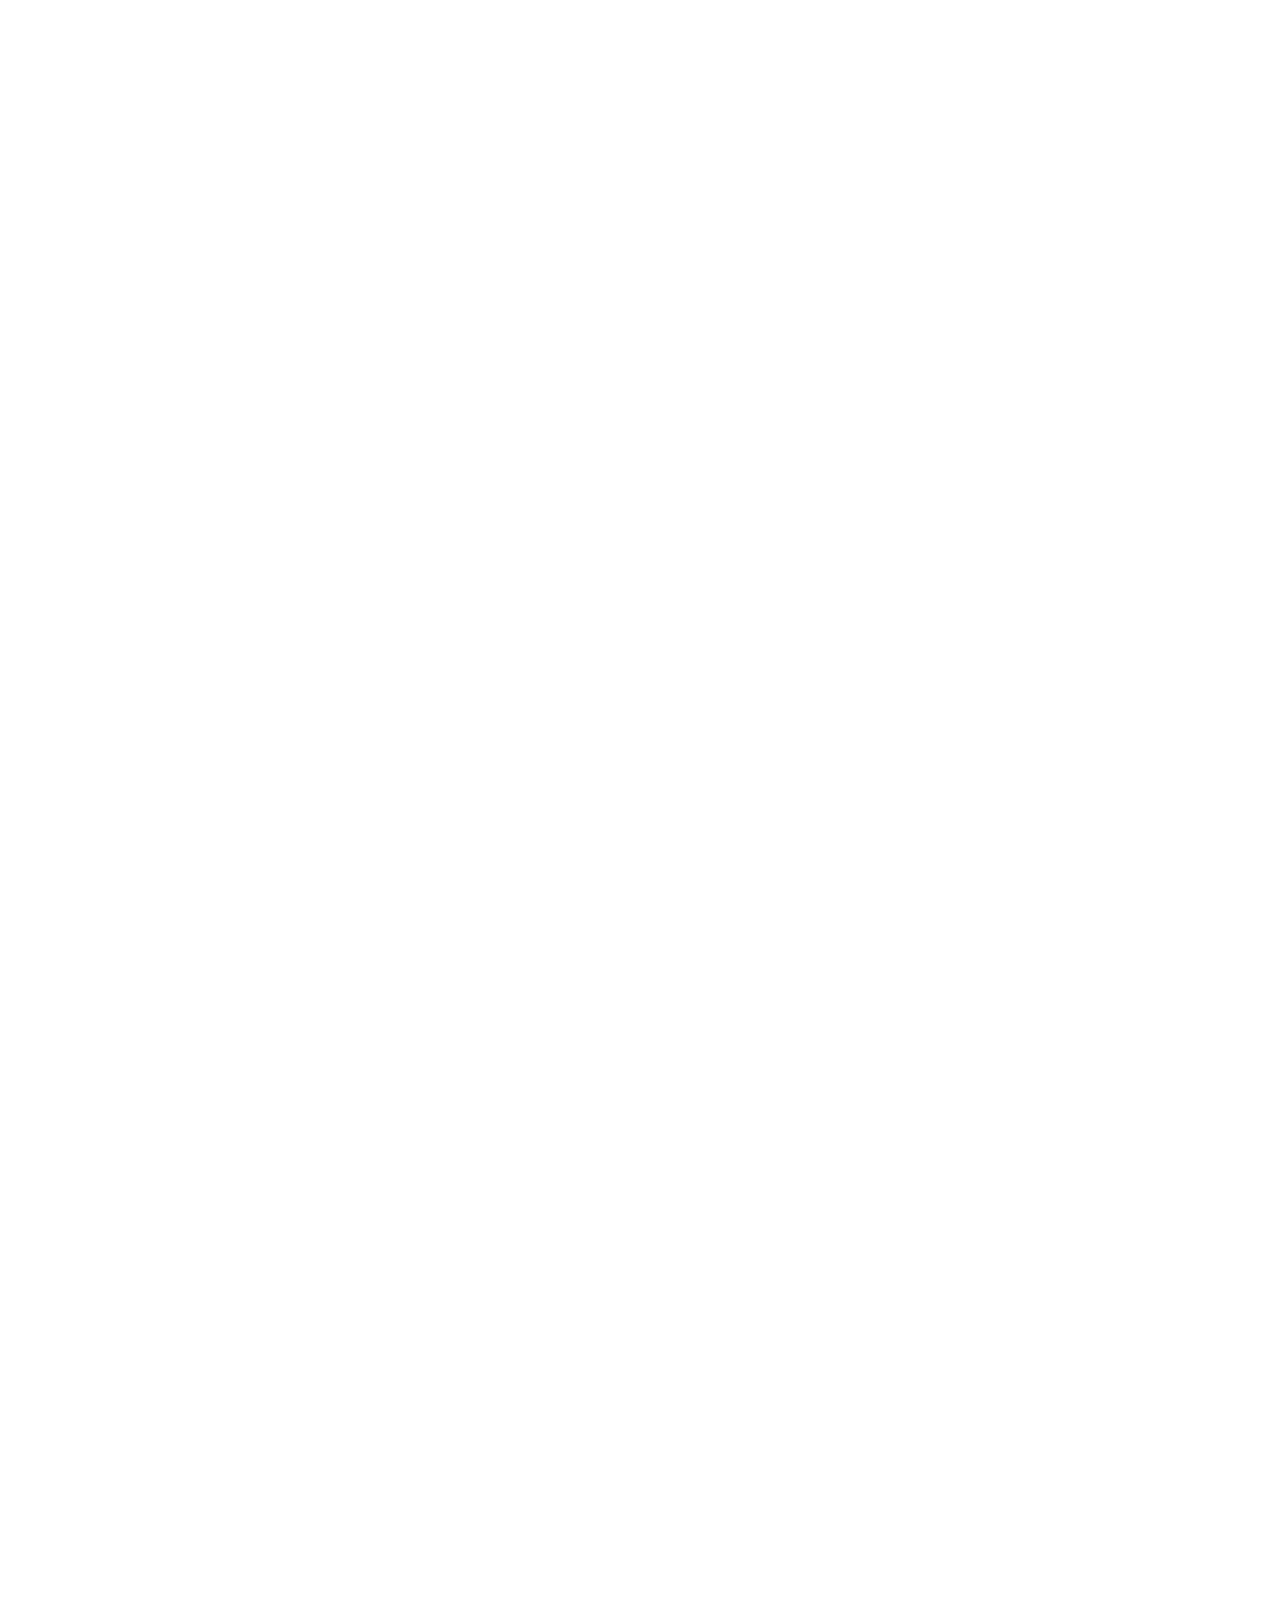
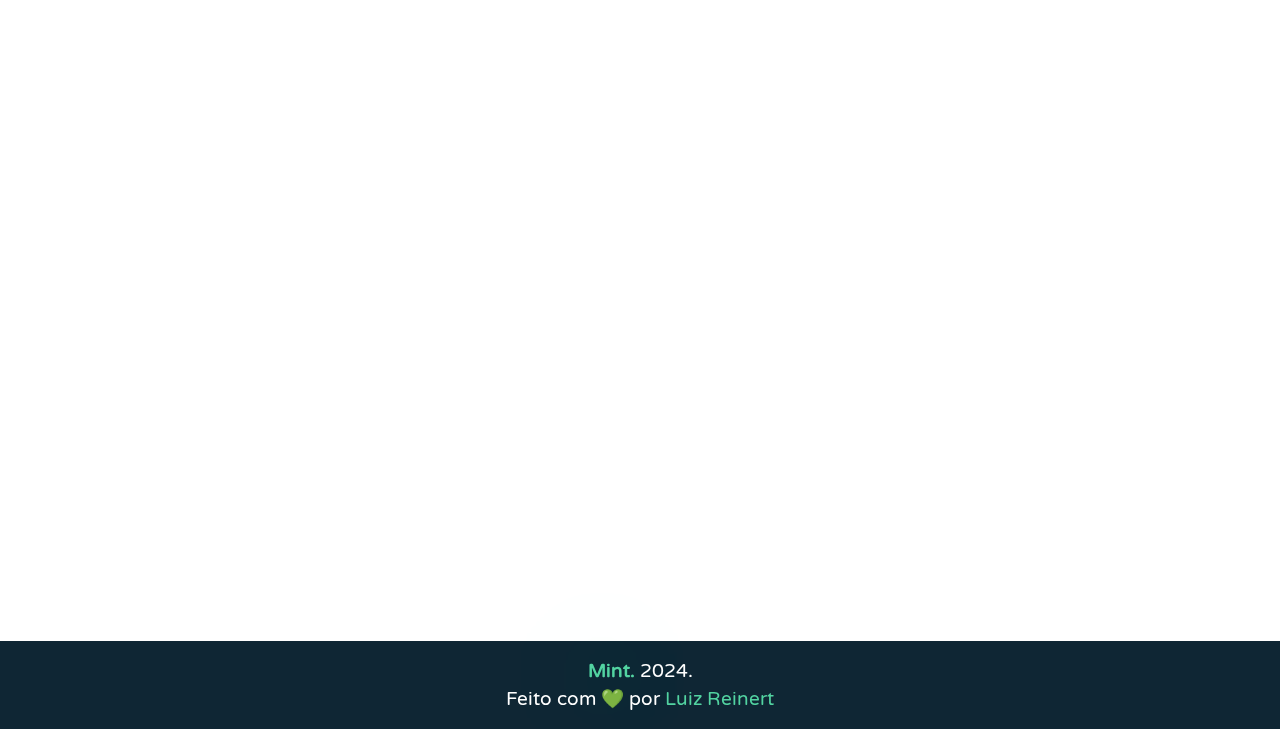
==== commit 1ba3819e: "Update" ====
--- a/index.html
+++ b/index.html
@@ -48,29 +48,31 @@
                 </button>
             </div>
         </div>
-        <div class="d-flex col-12 page-2 justify-content-center align-self-center">
+        <div class="d-flex col-12 page-2 justify-content-center">
             <div class="d-flex flex-column justify-content-center first-section body-card row-gap-4 col-md-9 col-11 mt-5">
-                <div class="d-flex justify-content-center col-12">
-                    <h1 class="section-title p-3" id="page2-title">O que é o <span class="highlight-brand">Mint.</span>?</h1>
-                </div>
                 <div class="d-flex flex-column flex-xxl-row align-items-center justify-content-center col-12">
-                    <div class="d-flex col-12 col-xxl-5">
+                    <div class="d-flex flex-column col-12 col-xxl-5">
+                        <div class="d-flex justify-content-start col-12">
+                            <h1 class="section-title mb-5" id="page2-title">O que é o <span class="highlight-brand">Mint.</span>?</h1>
+                        </div>        
                         <p class="main-text" id="page2-main-text">O <span class="highlight-brand">Mint.</span> é uma ferramenta simples e eficiente para gerenciar suas despesas. Com ele, você pode cadastrar suas despesas facilmente e consultar todas as informações em uma tabela clara e organizada.<br><br>Ideal para quem busca uma solução prática para acompanhar seus gastos sem complicações, o <span class="highlight-brand">Mint.</span> oferece a transparência necessária para manter suas finanças sob controle. Experimente e descubra como a simplicidade pode trazer clareza e ordem à sua vida financeira.</p>
                     </div>
                     <div class="d-flex section-img-container col-12 col-xxl-4 ms-0 ms-xxl-4 justify-content-center">
                         <img class="section-img col-12 col-sm-10 col-xl-8 col-xxl-12" src="assets/Female Investors.gif">
                     </div>
                 </div>
-                <div class="d-flex col-12 justify-content-center mt-5">
-                    <h1 class='title-w-shown'>Oii</h1>
-                </div>
             </div>
         </div>
-        <div class="d-flex col-12 page-3 justify-content-center align-self-center">
-            <div class="d-flex justify-content-center col-12 col-lg-10 my-5">
+        <div class="d-flex col-12 row-gap-3 page-3 position-relative flex-column justify-content-center align-items-center py-5">
+            <div class="position-absolute d-inline-block steps-bg" id="page3-bg" ></div>
+            <div class="d-flex position-relative flex-column page3-top-section col-12 justify-content-center text-center ">
+                <h1 class='section-subheader' id="page1-subheader">Pronto para começar?</h1>
+                <span class='section-subtitle' id="page1-subtitle">Veja como é simples:</span>
+            </div>
+            <div class="d-flex position-relative justify-content-center col-12 col-lg-10 ">
                 <div class="d-flex justify-content-center col-12">
-                    <div class="d-flex flex-column flex-xxl-row col-lg-10 col-12 justify-content-center align-self-center row-gap-5">
-                        <div class="d-flex col-12 col-xxl-6 justify-content-center">
+                    <div class="d-flex flex-column flex-xxl-row col-lg-10 col-12 justify-content-center align-self-center row-gap-5 column-gap-5">
+                        <div class="d-flex position-relative col-12 col-xxl-6 justify-content-center">
                             <video autoplay loop class="steps-video opening align-self-center col-11 col-sm-10 col-xl-8 col-xxl-12" src="assets/Step1.mp4" id="steps-video">
                         </div>
                         <div class="d-flex col-12 col-xxl-6 steps">
@@ -84,7 +86,7 @@
                                             <div class="step-bar bar-disabled" id="progress-bar-1"></div>
                                         </div>
                                         <div class="d-flex flex-column steps-text col-9" id="steps-1">
-                                            <h2 class="display-6"><span class="highlight-brand">1.</span> Gastou? Registre sua despesa no sistema!</h2>
+                                            <h2><span class="highlight-brand">1.</span> Gastou? Registre sua despesa no sistema!</h2>
                                             <span>• Acesse a aba <a href="cadastro.html" class="text-decoration-none"><span class="highlight-brand">Registrar despesas</span></a> para iniciar seu registro.</span>
                                         </div>
                                     </div>
@@ -96,7 +98,7 @@
                                             <div class="step-bar  bar-disabled" id="progress-bar-2"></div>
                                         </div>
                                         <div class="d-flex flex-column steps-text col-9" id="steps-2">
-                                            <h2 class="display-6"><span class="highlight-brand">2.</span> Preencha o formulário com os detalhes do gasto</h2>
+                                            <h2><span class="highlight-brand">2.</span> Preencha o formulário com os detalhes do gasto</h2>
                                             <span>• Informe o valor, escolha o tipo de gasto, adicione uma descrição e selecione a data. Não se esqueça de clicar em <span class="highlight-brand">Salvar</span>!</span>
                                         </div>
                                     </div>
@@ -107,7 +109,7 @@
                                             </button>
                                         </div>
                                         <div class="d-flex flex-column steps-text col-9" id="steps-3">
-                                            <h2 class="display-6"><span class="highlight-brand">3.</span> Encontre o que precisa em um clique</h2>
+                                            <h2><span class="highlight-brand">3.</span> Encontre o que precisa em um clique</h2>
                                             <span>• Na aba <span class="highlight-brand">Consulta</span>, use filtros para encontrar rapidamente o gasto que procura. Simples e direto!</span>
                                         </div>
                                     </div>
@@ -118,12 +120,12 @@
                 </div>
             </div>
         </div>
-        <div class="d-flex page-4 flex-column align-items-center justify-content-around col-12">
+        <div class="d-flex page-4 flex-column align-items-center justify-content-around col-12 mt-4">
             <div class="d-flex flex-column align-items-center text-center justify-content-start col-12 mt-5 mb-xl-4">
                 <div class="section-title2 position-relative">
                     <span class="title-w" id="title-w-1">Intuitivo, </span><span class="title-w" id="title-w-2">Prático, </span><span class="title-w" id="title-w-3">Eficaz.</span>
                 </div>
-                <span class="section-subtitle col-11 col-lg-6" id="section-subtitle">Veja como o <span class="highlight-brand">Mint.</span> pode facilitar o controle dos seus gastos e otimizar seu planejamento financeiro</span>
+                <span class="section-subtitle col-11 col-lg-6" id="page3-subtitle">Veja como o <span class="highlight-brand">Mint.</span> pode facilitar o controle dos seus gastos e otimizar seu planejamento financeiro</span>
             </div>
             <div class="d-flex flex-column flex-xl-row flex-sm-column row row-gap-5 justify-content-center column-gap-5 col-xxl-11 col-10 feature-row">
                 <div class="d-flex py-4 flex-column flex-sm-row flex-xl-column feature col-xl-3 col-12" id="feature-1">
--- a/style.css
+++ b/style.css
@@ -23,7 +23,7 @@
     overflow-x: hidden;
     width: 100%;
     min-height: 100vh;
-    background-color: #f1f1f1 !important;
+    background-color: white !important;
 }
 
 .varela-round-regular {
@@ -38,7 +38,7 @@
 
 .nav-norm{
     transition: width 1s, background-color 0.3s, margin-top 1s 0.2s;
-    margin-top: 20px;
+    top: 20px;
     width: 30%;
     background-color: transparent;
 }
@@ -177,7 +177,7 @@
     color: var(--mint);
     text-decoration: none;
     font-weight: bold;
-    text-shadow: 5px 5px 100px rgba(82, 211, 161, 0.541);
+    text-shadow: 5px 5px 100px var(--mint);
 }
 
 .highlight-brand-sm{
@@ -272,34 +272,41 @@
     background-color: white;
 }
 
-.body-card{
-   background-color: transparent;
-}
-
 /* Page 2 */
 
 .page-2{
-    min-height: 90vh;
+    min-height: 80vh;
     background-color: white;
 }
 
 .section-img-container{
-    max-width: 100%;
-    object-fit: contain;
+    min-width: 40%;
+    object-fit: cover;
 }
 
 .section-title{
-    font-size: calc(1.7vw + 4.6vh);
+    font-size: 3.7em;
     font-weight: 600;
     opacity: 0;
     color: var(--mainbg);
 }
 
 .section-title2{
-    font-size: calc(1.7vw + 4.6vh);
+    font-size: 3.7em;
     font-weight: 600;
     opacity: 1;
-    color: var(--headerbg);
+    color: var(--mainbg);
+}
+
+.section-subheader{
+    font-size: 3.8em;
+    color: white;
+    opacity: 0;
+}
+
+.subheader-shown{
+    transition: all 1s;
+    opacity: 1;
 }
 
 .active{
@@ -329,10 +336,15 @@
 
 
 .steps-text{
+    color: white;
     opacity: 0;
     transform: translateX(50%);
     padding: 3% 0;
     margin-left: 2%;
+}
+
+.steps-text h2{
+    font-size: 2em;
 }
 
 .steps-text span{
@@ -414,7 +426,7 @@
 .btn-disabled{
     transition: 0.5s all;
     background: white;
-    border: 3px solid var(--mainbg);
+    border: 3px solid var(--headerbg);
     border-radius: 50%;
     height: 70px;
     width: 70px;
@@ -436,8 +448,27 @@
 
 /* Page 3 */
 
+.steps-bg{
+    background-color: var(--mainbg);
+    height: 100%;
+    transform: rotate(-3deg);
+}
+
+.steps-shown{
+    animation: testy 1s 0.3s forwards;
+}
+
+@keyframes testy{
+    from{width: 0px;}
+    to{width: 120vw;}
+}
+
+.page3-top-section {
+    min-width: 100vw;
+}
+
 .page-3{
-    background-color: transparent;
+    background-color: white;
 }
 
 .title-w{
@@ -461,12 +492,18 @@
 }
 
 .section-subtitle{
-    font-size: 1.5rem;
+    font-size: 1.4em;
     opacity: 0;
 }
 
+.page1-subtitle-shown{
+    transition: all 1s 0.3s;
+    color: white;
+    opacity: 1;
+}
+
 .subtitle-shown{
-    transition: 1s 1s all;
+    transition: 1s 0.7s all;
     opacity: 1;
 }
 
@@ -489,7 +526,7 @@
 }
 
 .feature-shown{
-    animation: feature-shown 1s 1s forwards;
+    animation: feature-shown 1s 0.6s forwards;
 }
 
 @keyframes feature-shown{
@@ -1042,13 +1079,13 @@
 }
 
 .carousel-text-container{
-    background-color: rgb(255, 255, 255);
+    background-color: rgba(255, 255, 255, 0.692);
     padding: 20px;
     border-radius: 20px;
 }
 
 .carousel-text-container h3{
-    color: var(--mint);
+    color: #03384d;;
 }
 
 .carousel-text-container span{
@@ -1105,10 +1142,6 @@
 
 input, select{
     min-height: 53px;
-
-}
-
-.register-form-gap{
 
 }
 
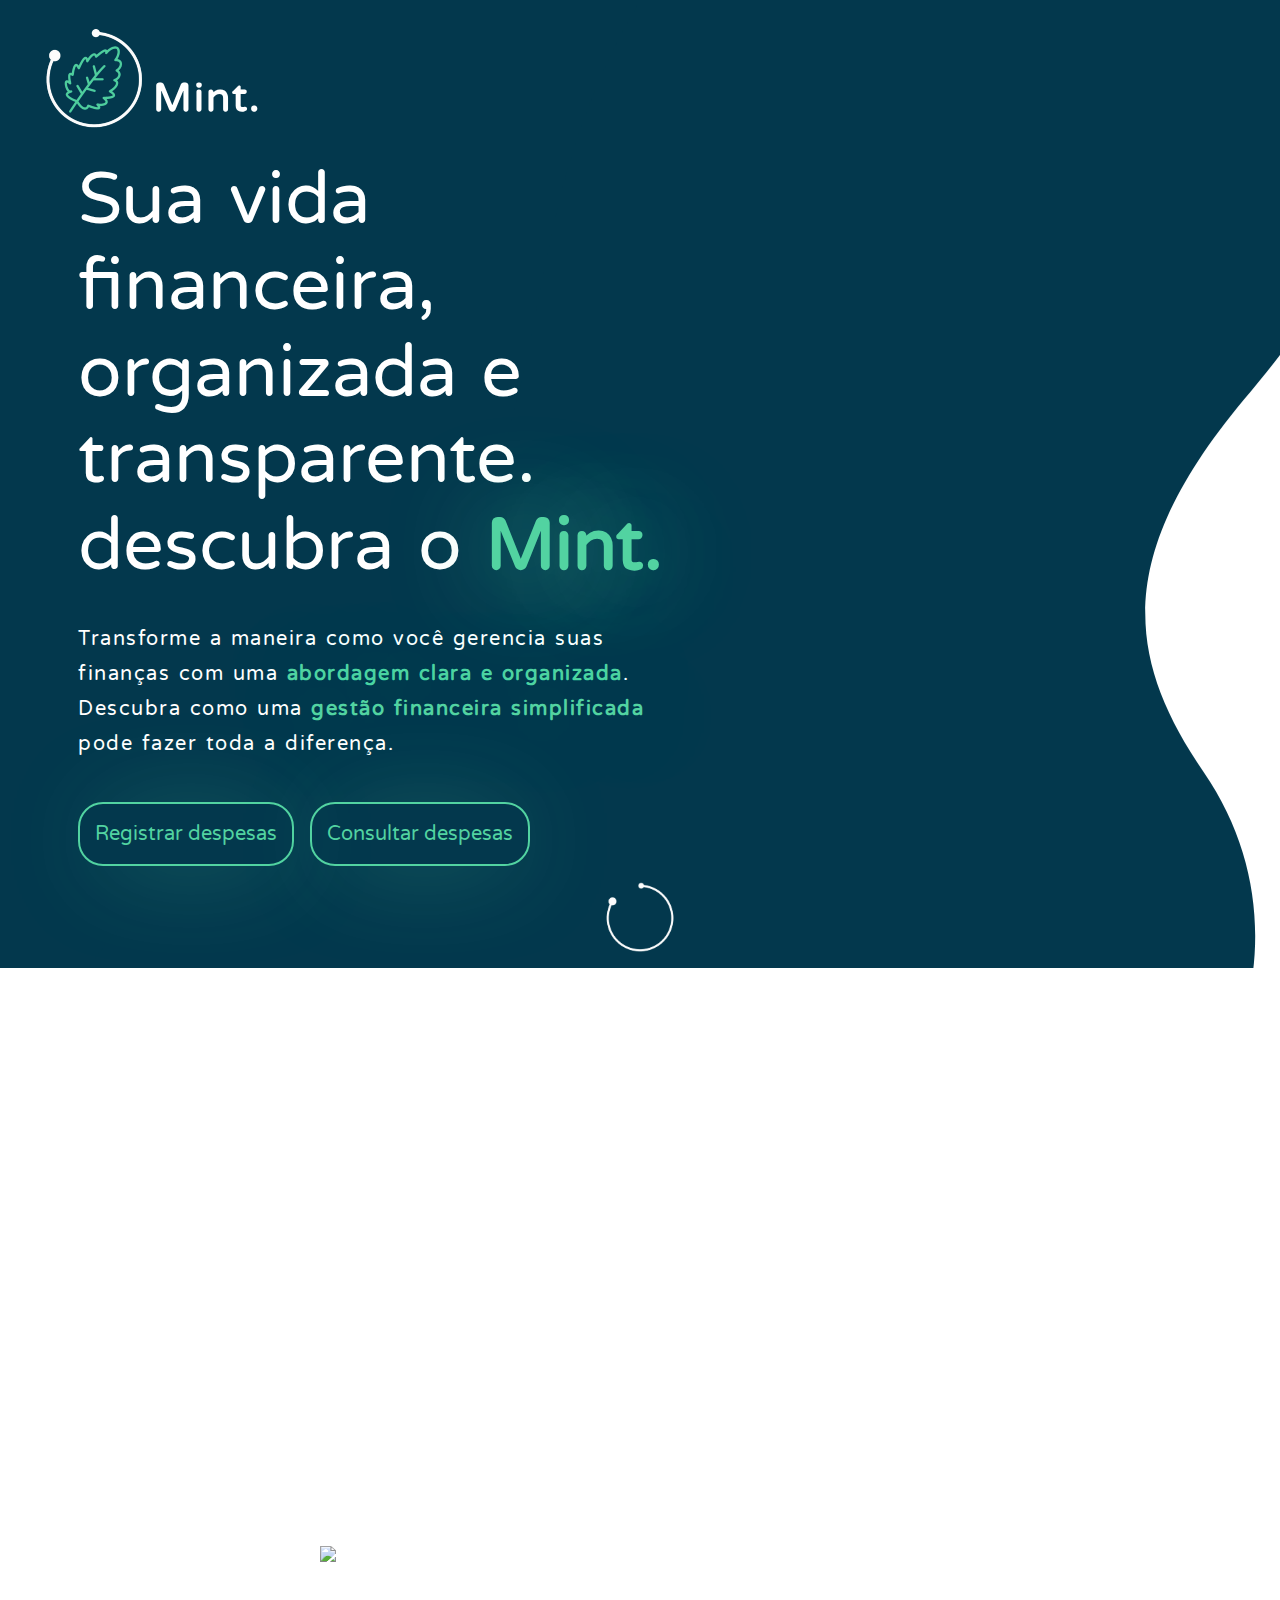
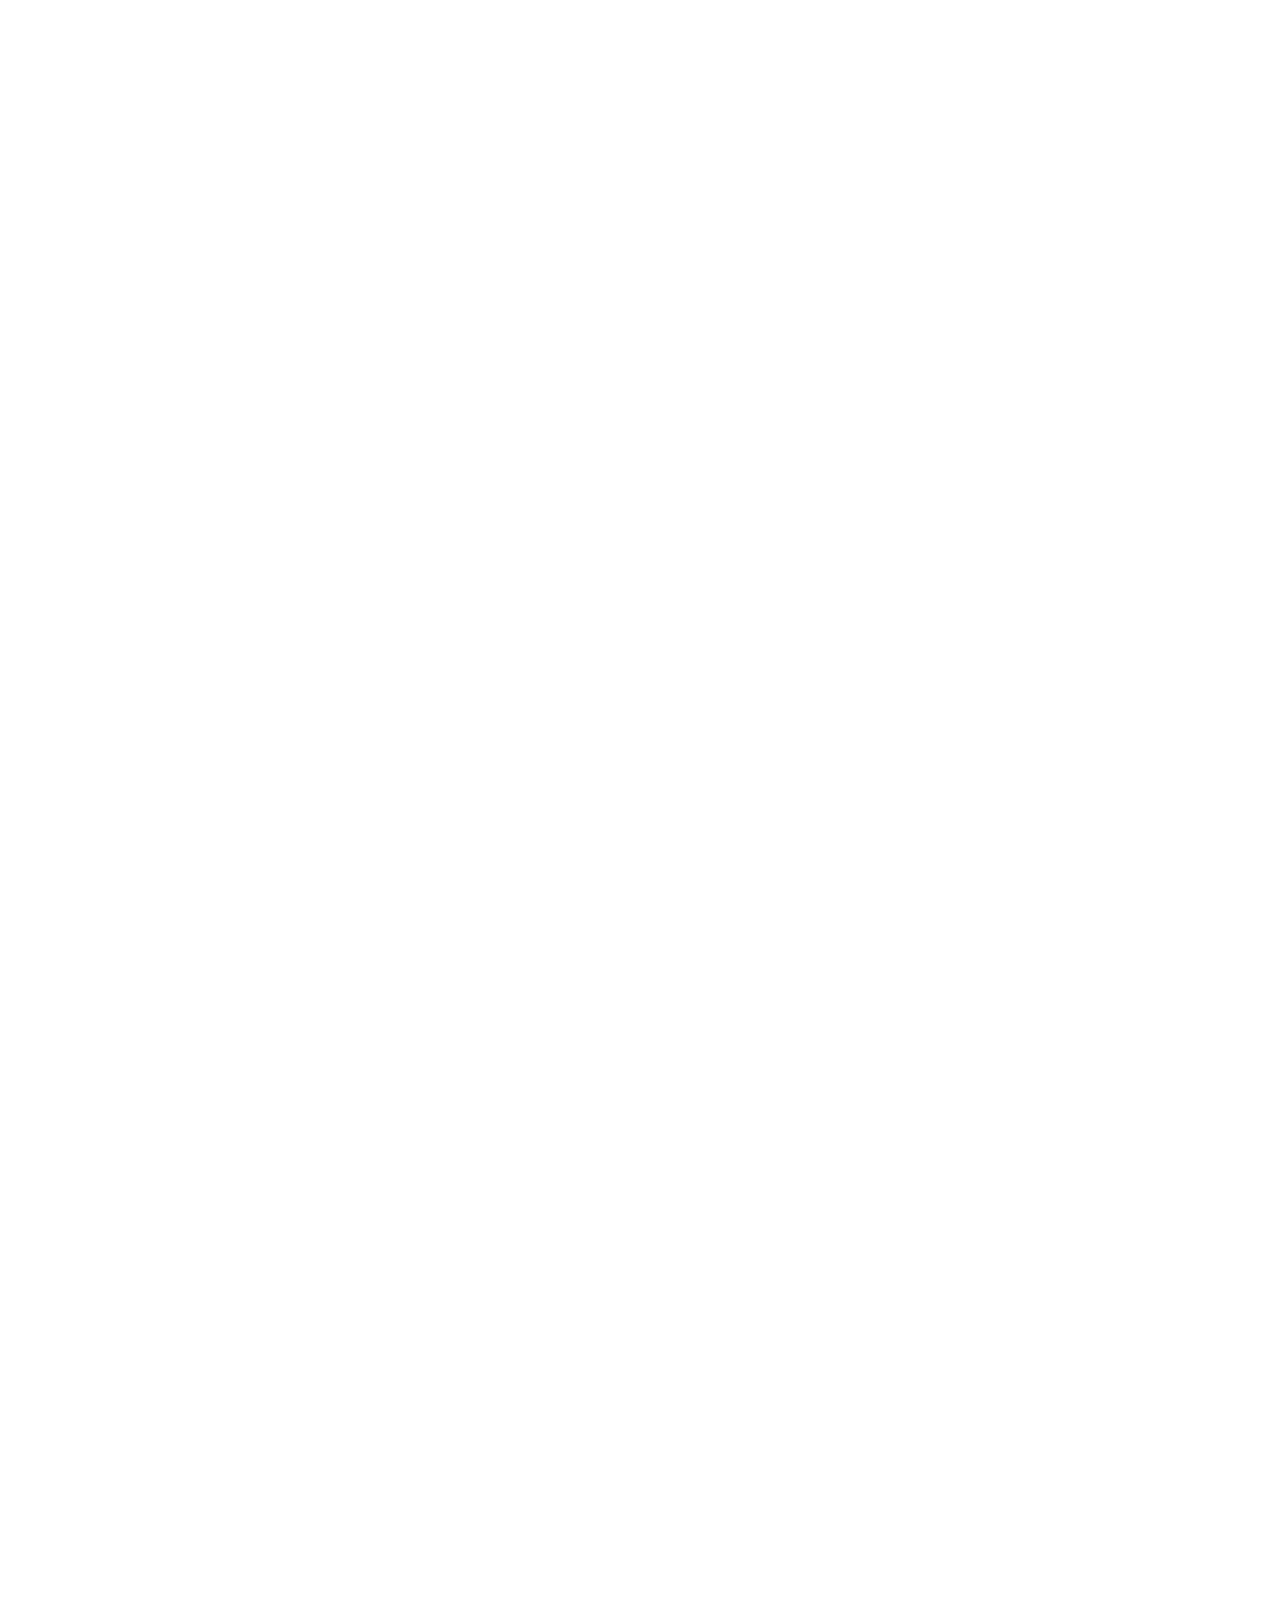
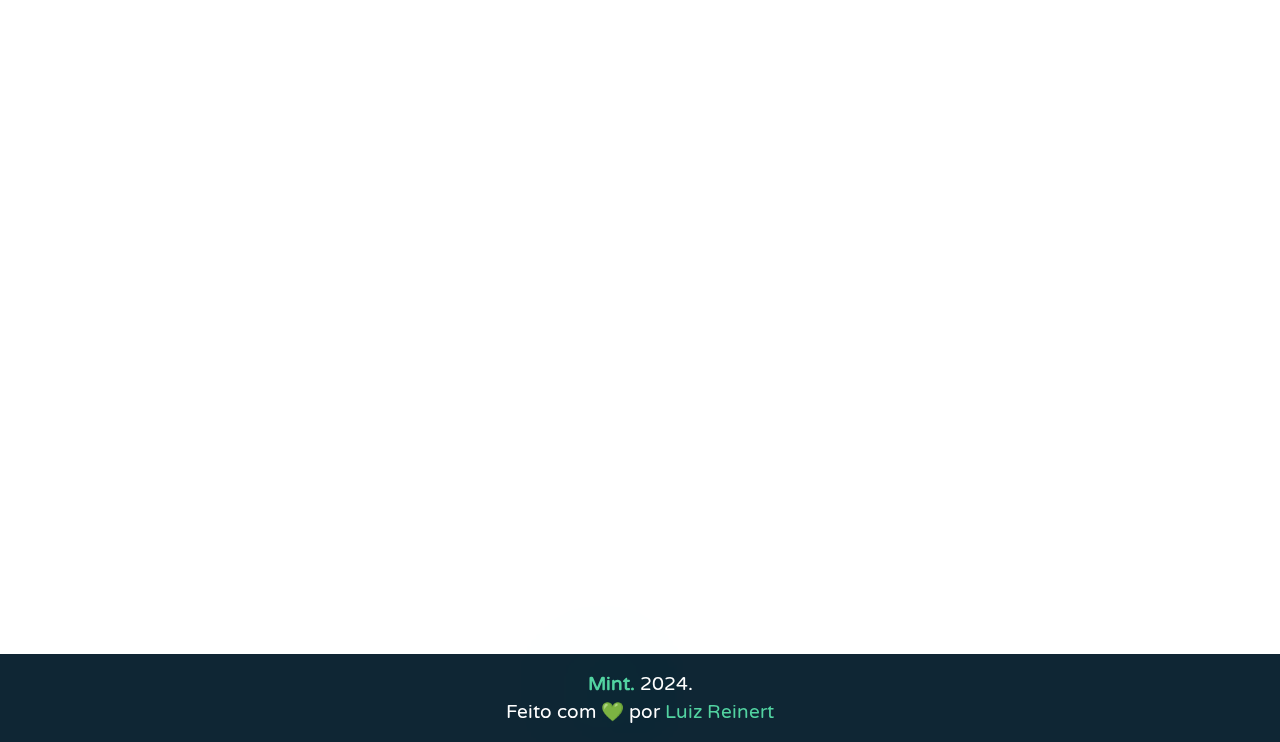
==== commit 5f42da03: "Update index.html" ====
--- a/index.html
+++ b/index.html
@@ -9,6 +9,7 @@
         <link href="https://cdn.jsdelivr.net/npm/bootstrap@5.3.3/dist/css/bootstrap.min.css" rel="stylesheet" integrity="sha384-QWTKZyjpPEjISv5WaRU9OFeRpok6YctnYmDr5pNlyT2bRjXh0JMhjY6hW+ALEwIH" crossorigin="anonymous">
     </head>
     <body>
+        <!--Test-->
         <header class="header-main z-2 position-fixed navbar navbar-expand-lg d-flex nav-norm justify-content-center" id="header-main">
             <nav class="d-flex align-items-center container col-10" id="nav">
                 <a class="nav-brand position-relative" href="index.html">
@@ -169,4 +170,4 @@
         <script nomodule src="https://unpkg.com/ionicons@7.1.0/dist/ionicons/ionicons.js"></script>
         <script src="https://cdn.jsdelivr.net/npm/bootstrap@5.3.3/dist/js/bootstrap.bundle.min.js" integrity="sha384-YvpcrYf0tY3lHB60NNkmXc5s9fDVZLESaAA55NDzOxhy9GkcIdslK1eN7N6jIeHz" crossorigin="anonymous"></script>
     </body>
-</html>+</html>
--- a/style.css
+++ b/style.css
@@ -369,6 +369,9 @@
 .steps-video{
     object-fit: contain;
     width: 100%;
+    padding: 15px;
+    background-color: var(--mint);
+    border-radius: 20px;
     opacity: 0;
 }
 
